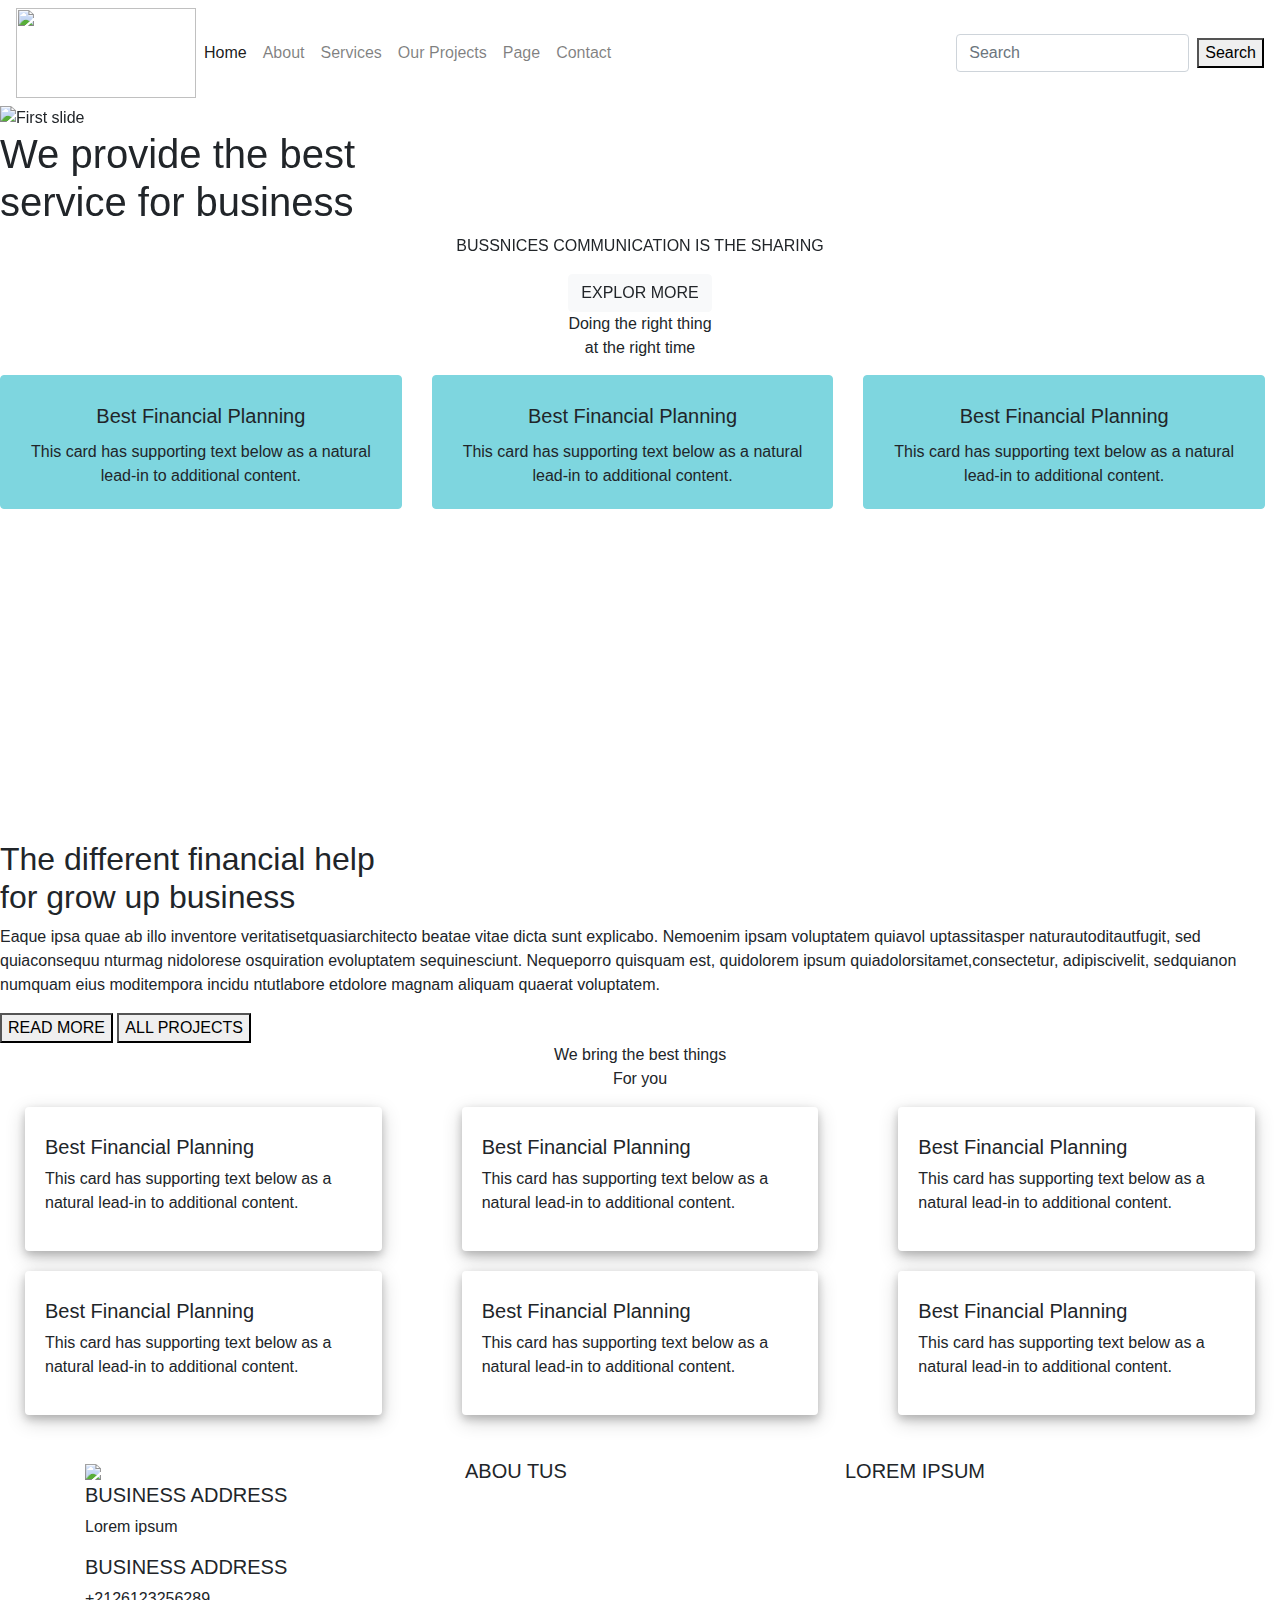
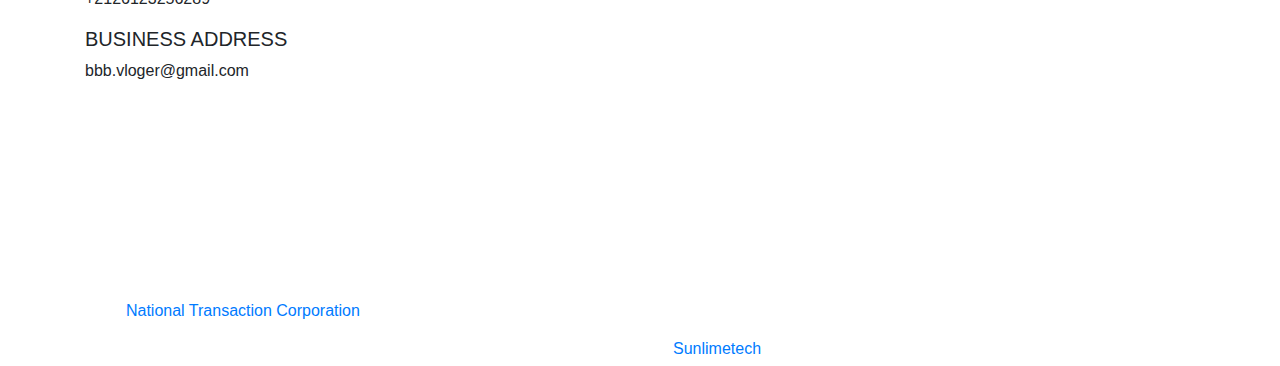
==== index.html @ e68887c5 "add contact form" ====
<!DOCTYPE html>
<html>
<html lang="en">
<head>
	<meta charset="UTF-8">
	<meta name="viewport" content="width=device-width, initial-scale=1">
	<title>FOCUS BOOSTING</title>



	<link rel="stylesheet" type="text/css" href="css/style.css">
	<link rel="stylesheet" type="text/css" href="css/WOW/css/libs/animate.css">


	<link rel="stylesheet" href="https://stackpath.bootstrapcdn.com/bootstrap/4.4.1/css/bootstrap.min.css" integrity="sha384-Vkoo8x4CGsO3+Hhxv8T/Q5PaXtkKtu6ug5TOeNV6gBiFeWPGFN9MuhOf23Q9Ifjh" crossorigin="anonymous">



	<link href="https://fonts.googleapis.com/css?family=Montserrat&display=swap" rel="stylesheet">

	<link href="https://fonts.googleapis.com/css?family=Montserrat+Alternates&display=swap" rel="stylesheet">

<link href="https://fonts.googleapis.com/css?family=Lato:900i&display=swap" rel="stylesheet">
<link href="https://fonts.googleapis.com/css?family=Source+Sans+Pro:200i&display=swap" rel="stylesheet">



	 <script src="https://kit.fontawesome.com/3943032014.js" crossorigin="anonymous"></script>


</head>
<body>


 

		<nav class="navbar navbar-expand-lg navbar-light bg-white">
		  <img src="files/images/logo.png" width="180" height="90" alt="">
		  <button class="navbar-toggler" type="button" data-toggle="collapse" data-target="#navbarSupportedContent" aria-controls="navbarSupportedContent" aria-expanded="false" aria-label="Toggle navigation">
		    <span class="navbar-toggler-icon"></span>
		  </button>

		  <div class="collapse navbar-collapse" id="navbarSupportedContent">
		    <ul class="navbar-nav mr-auto">
		      <li class="nav-item active">
		        <a class="nav-link" href="#">Home <span class="sr-only">(current)</span></a>
		      </li>
		      <li class="nav-item">
		        <a class="nav-link" href="#">About</a>
		      </li>

		      <li class="nav-item">
		        <a class="nav-link" href="#">Services</a>
		      </li>

		      <li class="nav-item">
		        <a class="nav-link" href="#">Our Projects</a>
		      </li>

		       <li class="nav-item">
		        <a class="nav-link" href="#">Page</a>
		      </li>

		       <li class="nav-item">
		        <a class="nav-link" href="contact/contact.html">Contact</a>
		      </li>    

		    </ul>


		    <form class="form-inline my-2 my-lg-0">
		      <input class="form-control mr-sm-2" type="search" placeholder="Search" aria-label="Search">
		      <button class="mybtn my-2 my-sm-0 mybtn" type="submit">Search</button>
		    </form>
		  </div>
		</nav>


<div id="carouselExampleSlidesOnly" class="carousel slide" data-ride="carousel">
  <div class="carousel-inner">
    <div class="carousel-item active slidcc">
      <img class="d-block w-100 slidershowimg" src="files/images/adult-business-computer-contemporary-380769.jpg" alt="First slide">
        <div class="centeredtext">
        	<h1 class="wow bounceInDown">We provide the best <br /> service for business</h1>
        	<center><p class="wow bounceInDown">BUSSNICES COMMUNICATION IS THE SHARING</p></center>
        </div>
        <center><button type="button" class="btn btn-light mybtnlight wow flash">EXPLOR MORE</button></center>



    </div>
  </div>
</div>


<div class="card-nav">
	<center><p class="wow bounceInLeft">Doing the right thing<br>at the right time</p></center>
</div>

<div style="margin-right: 0px;margin-top: -1px;" class="card-deck">
  <div style="background-color: #7ed6df;border: 1px solid #7ed6df" class="card">
    <div class="card-body wow bounceInLeft">
      <center><h5 class=""><i class="fas fa-dice-d20 myawe"></i></h5></center>
      <center><h5 class="card-title">Best Financial Planning</h5></center>
      <center><p class="card-text">This card has supporting text below as a natural lead-in to additional content.</p></center>
    </div>

  </div>
  <div style="background-color: #7ed6df;border: 1px solid #7ed6df" class="card">
    <div class="card-body wow bounceInUp">
       <center><h5 class=""><i class="fas fa-bullseye myawe"></i></h5></center>
      <center><h5 class="card-title">Best Financial Planning</h5></center>
      <center><p class="card-text">This card has supporting text below as a natural lead-in to additional content.</p></center>
    </div>
  </div>

  <div style="background-color: #7ed6df;border: 1px solid #7ed6df" class="card">
    <div class="card-body wow bounceInRight">
       <center><h5 class=""><i class="far fa-paper-plane myawe"></i></h5></center>
      <center><h5 class="card-title">Best Financial Planning</h5></center>
      <center><p class="card-text">This card has supporting text below as a natural lead-in to additional content.</p></center>
    </div>
  </div>
</div>


<div class="videocon">
	
<center>
	<br /><iframe class="wow bounceInUp" width="520" height="300" src="https://www.youtube.com/embed/dPd39_QWZ2A?controls=0" frameborder="0" allow="accelerometer; autoplay; encrypted-media; gyroscope; picture-in-picture"></iframe>
</center>

</div>

<div class="video-nav">
	<h2 class="wow bounceInLeft">The different financial help <br>for grow up business</h2>
	<p class="wow bounceInRight">Eaque ipsa quae ab illo inventore veritatisetquasiarchitecto beatae vitae dicta sunt
	explicabo. Nemoenim ipsam voluptatem quiavol uptassitasper naturautoditautfugit, sed
	quiaconsequu nturmag nidolorese osquiration evoluptatem sequinesciunt. Nequeporro
	quisquam est, quidolorem ipsum quiadolorsitamet,consectetur, adipiscivelit, sedquianon
	numquam eius moditempora incidu ntutlabore etdolore magnam aliquam quaerat
	voluptatem.
	</p>
	<button class="button wow bounceInLeft">READ MORE</button>
  <button class="button2 wow bounceInRight">ALL PROJECTS</button>
</div>


<div class="card-nav-two">
	<center><p class="wow bounceInLeft">We bring the best things<br>For you</p></center>
</div>

<div style="background: #FFF" class="card-deck">
  <div style="background-color: #FFF;border: none; margin-left: 40px; margin-right: 40px; margin-bottom: 20px; box-shadow: 0 4px 8px 0 rgba(0, 0, 0, 0.2), 0 6px 20px 0 rgba(0, 0, 0, 0.19)" class="card wow bounceInUp">
    <div class="card-body">
      <h5 class=""><i class="fas fa-globe myawetwo"></i></h5>
      <h5 class="card-title-two">Best Financial Planning</h5>
      <p class="card-text-two">This card has supporting text below as a natural lead-in to additional content.</p>
    </div>
  </div>

  <div style="background-color: #FFF;border: none; margin-left: 40px; margin-right: 40px; margin-bottom: 20px; box-shadow: 0 4px 8px 0 rgba(0, 0, 0, 0.2), 0 6px 20px 0 rgba(0, 0, 0, 0.19)" class="card wow bounceInUp">
    <div class="card-body">
      <h5 class=""><i class="fas fa-plane-departure myawetwo"></i></i></h5>
     <h5 class="card-title-two">Best Financial Planning</h5>
     <p class="card-text-two">This card has supporting text below as a natural lead-in to additional content.</p>
    </div>
  </div>


  <div style="background-color: #FFF;border: none; margin-left: 40px; margin-right: 40px; margin-bottom: 20px; box-shadow: 0 4px 8px 0 rgba(0, 0, 0, 0.2), 0 6px 20px 0 rgba(0, 0, 0, 0.19)" class="card wow bounceInUp">
    <div class="card-body">
       <h5 class=""><i class="fas fa-chart-line myawetwo"></i></h5>
     <h5 class="card-title-two">Best Financial Planning</h5>
     <p class="card-text-two">This card has supporting text below as a natural lead-in to additional content.</p>
    </div>
  </div>

</div>




<div style="background: #FFF" class="card-deck">
  <div style="background-color: #FFF;border: none; margin-left: 40px; margin-right: 40px; margin-bottom: 20px; box-shadow: 0 4px 8px 0 rgba(0, 0, 0, 0.2), 0 6px 20px 0 rgba(0, 0, 0, 0.19)" class="card wow bounceInUp">
    <div class="card-body">
      <h5 class=""><i class="fas fa-briefcase myawetwo"></i></h5>
      <h5 class="card-title-two">Best Financial Planning</h5>
      <p class="card-text-two">This card has supporting text below as a natural lead-in to additional content.</p>
    </div>
  </div>

  <div style="background-color: #FFF;border: none; margin-left: 40px; margin-right: 40px; margin-bottom: 20px; box-shadow: 0 4px 8px 0 rgba(0, 0, 0, 0.2), 0 6px 20px 0 rgba(0, 0, 0, 0.19)" class="card wow bounceInUp">
    <div class="card-body">
      <h5 class=""><i class="fas fa-chart-pie myawetwo"></i></h5>
     <h5 class="card-title-two">Best Financial Planning</h5>
     <p class="card-text-two">This card has supporting text below as a natural lead-in to additional content.</p>
    </div>
  </div>


  <div style="background-color: #FFF;border: none; margin-left: 40px; margin-right: 40px; margin-bottom: 20px; box-shadow: 0 4px 8px 0 rgba(0, 0, 0, 0.2), 0 6px 20px 0 rgba(0, 0, 0, 0.19)" class="card wow bounceInUp">
    <div class="card-body">
       <h5 class=""><i class="fas fa-file-signature myawetwo"></i></h5>
     <h5 class="card-title-two">Best Financial Planning</h5>
     <p class="card-text-two">This card has supporting text below as a natural lead-in to additional content.</p>
    </div>
  </div>
</div>



<!-- Footer -->
	<section id="footer">
		<br />
		<div class="container">
			<div class="row text-center text-xs-center text-sm-left text-md-left">
				<div class="col-xs-12 col-sm-4 col-md-4 mycolortx wow bounceInLeft">
					<img class="logofooter" src="files/images/logo.png">
					<h5>BUSINESS ADDRESS</h5>
						<p>Lorem ipsum</p>

					<h5>BUSINESS ADDRESS</h5>
						<p>+2126123256289</p>
					<h5>BUSINESS ADDRESS</h5>
						<p>bbb.vloger@gmail.com</p>

				</div>
				<div class="col-xs-12 col-sm-4 col-md-4 wow bounceInDown">
					<h5>ABOU TUS</h5>
					<p></p>
					<p style="text-align: justify; color: #FFF">LOREM IPSUM DOLOR SITAMET,CONSECTETUR ADIPISICING
						ELIT,SED DO EIUSMOD TEMPOR INCIDIDUNT UT LABORE ET
						DOLORE MAGNA ALIQUA.UT ENIM AD MINIM VENIAM,QUIS
						NOSTRUD EXERCITATION ULLAMCO LABORISNISIUTALIQUIP
						EX EA COMMODO CONSEQUAT.DUIS AUTE IRURE DOLOR IN
						REPREHENDERIT IN VOLUPTATE VELIT ESSE CILLUM DOLORE
						EU FUGIAT NULLA PARIATUR.EXCEPTEUR SINT OCCAECAT
						CUPIDATATNON PROIDENT.</p>
				</div>
				<div class="col-xs-12 col-sm-4 col-md-4 wow bounceInRight">
					<h5>LOREM IPSUM</h5>
					<p style="text-align: justify; color: #FFF">LOREM IPSUM DOLOR SITAMET,CONSECTETUR ADIPISICING
						ELIT,SED DO EIUSMOD TEMPOR INCIDIDUNT UT LABORE ET
						DOLORE MAGNA ALIQUA.UT ENIM AD MINIM VENIAM,QUIS
						NOSTRUD EXERCITATION ULLAMCO LABORISNISIUTALIQUIP
						EX EA COMMODO CONSEQUAT.DUIS AUTE IRURE DOLOR IN
						REPREHENDERIT IN VOLUPTATE VELIT ESSE CILLUM DOLORE
						EU FUGIAT NULLA PARIATUR.EXCEPTEUR SINT OCCAECAT
						CUPIDATATNON PROIDENT.</p>
				</div>
			</div>
			<div class="row">
				<div class="col-xs-12 col-sm-12 col-md-12 mt-2 mt-sm-5">
					<ul class="list-unstyled list-inline social text-center">
						<li class="list-inline-item"><a href="javascript:void();"><i class="fa fa-facebook"></i></a></li>
						<li class="list-inline-item"><a href="javascript:void();"><i class="fa fa-twitter"></i></a></li>
						<li class="list-inline-item"><a href="javascript:void();"><i class="fa fa-instagram"></i></a></li>
						<li class="list-inline-item"><a href="javascript:void();"><i class="fa fa-google-plus"></i></a></li>
						<li class="list-inline-item"><a href="javascript:void();" target="_blank"><i class="fa fa-envelope"></i></a></li>
					</ul>
				</div>
				</hr>
			</div>	
			<div class="row">
				<div class="col-xs-12 col-sm-12 col-md-12 mt-2 mt-sm-2 text-center text-white">
					<p><u><a href="https://www.nationaltransaction.com/">National Transaction Corporation</a></u> is a Registered MSP/ISO of Elavon, Inc. Georgia [a wholly owned subsidiary of U.S. Bancorp, Minneapolis, MN]</p>
					<p class="h6">&copy All right Reversed.<a class="text-green ml-2" href="https://www.sunlimetech.com" target="_blank">Sunlimetech</a></p>
				</div>
				</hr>
			</div>	
		</div>
	</section>
	<!-- ./Footer -->

		
		<script src="css/wow/dist//wow.min.js"></script>
              <script>
              new WOW().init();
 </script>

	<script src="https://code.jquery.com/jquery-3.4.1.slim.min.js" integrity="sha384-J6qa4849blE2+poT4WnyKhv5vZF5SrPo0iEjwBvKU7imGFAV0wwj1yYfoRSJoZ+n" crossorigin="anonymous"></script>
	<script src="https://cdn.jsdelivr.net/npm/popper.js@1.16.0/dist/umd/popper.min.js" integrity="sha384-Q6E9RHvbIyZFJoft+2mJbHaEWldlvI9IOYy5n3zV9zzTtmI3UksdQRVvoxMfooAo" crossorigin="anonymous"></script>
	<script src="https://stackpath.bootstrapcdn.com/bootstrap/4.4.1/js/bootstrap.min.js" integrity="sha384-wfSDF2E50Y2D1uUdj0O3uMBJnjuUD4Ih7YwaYd1iqfktj0Uod8GCExl3Og8ifwB6" crossorigin="anonymous"></script>


</body>
</html>
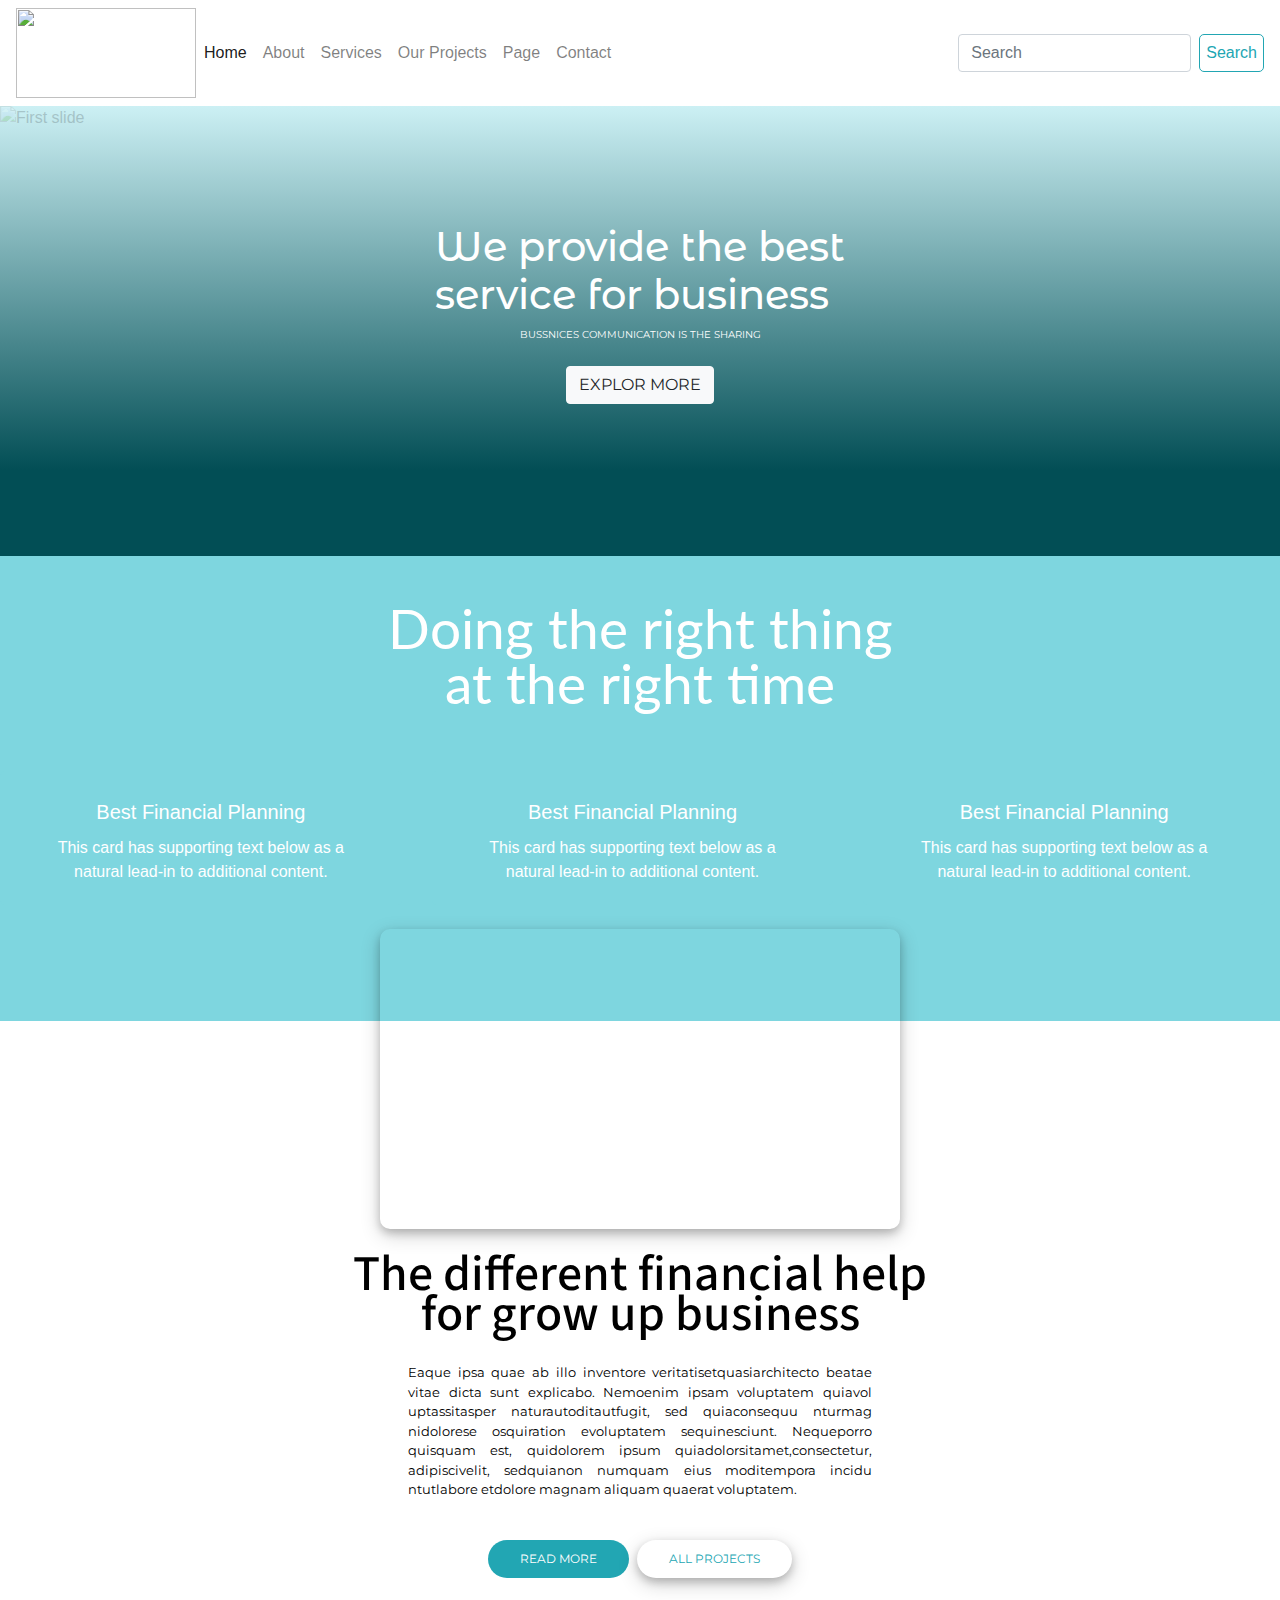
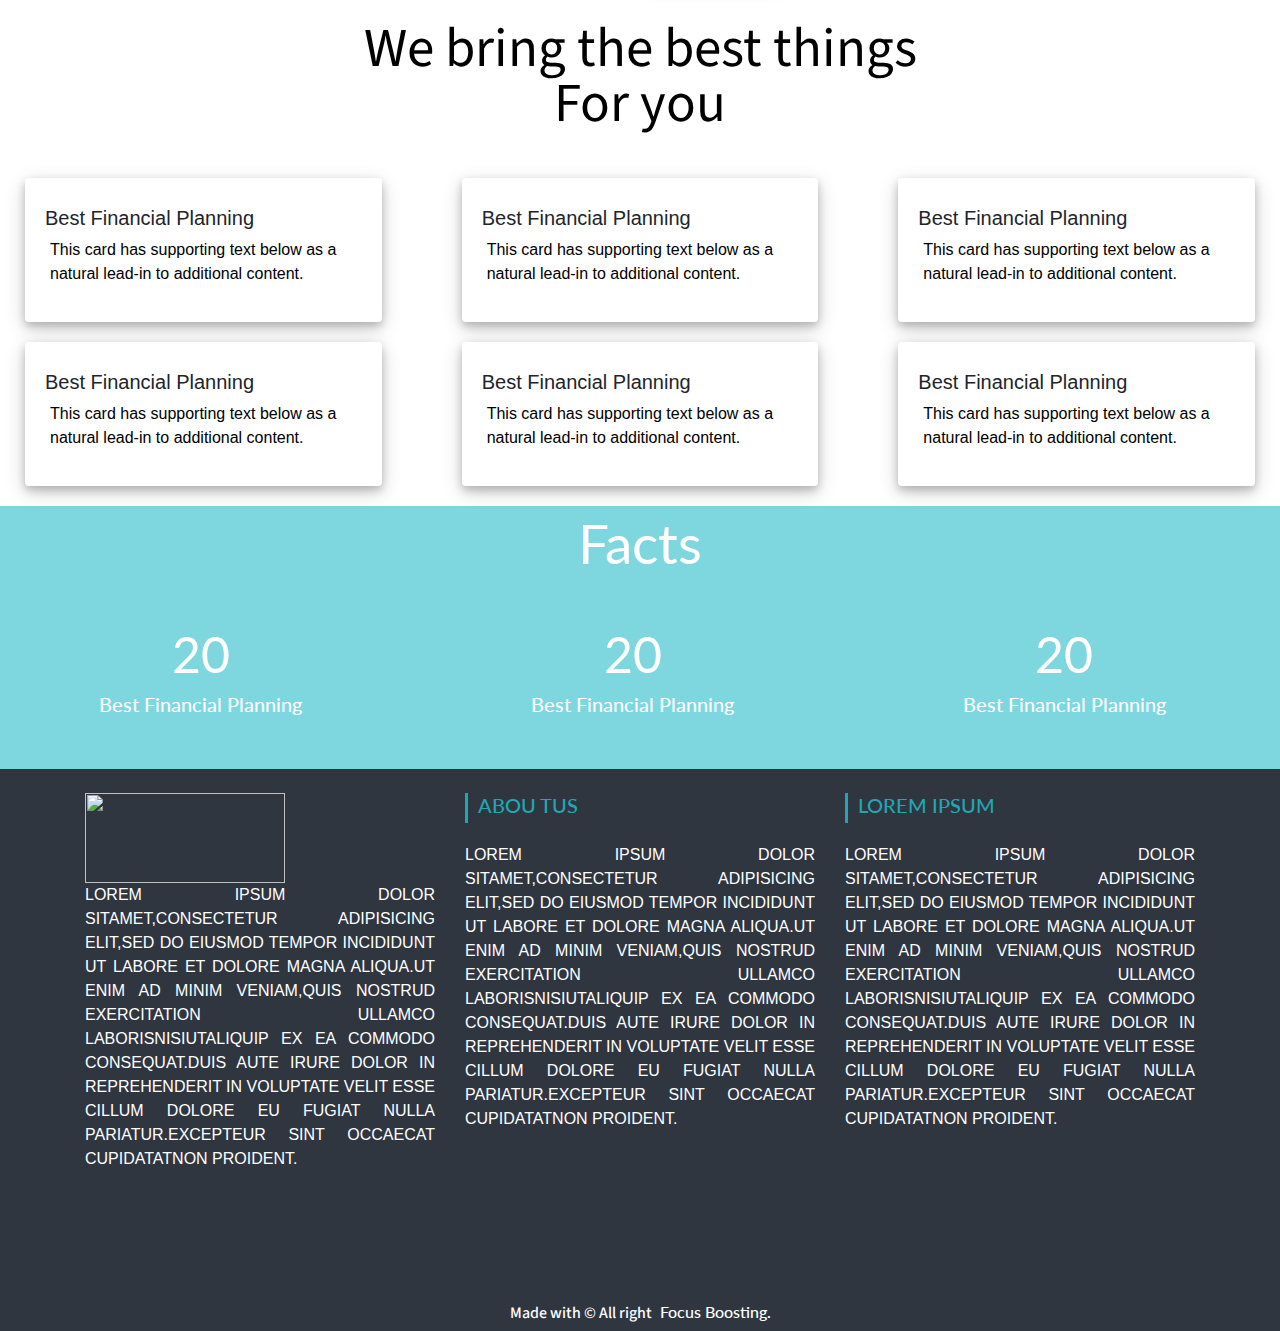
==== commit fc5121ff: "add" ====
--- a/index.html
+++ b/index.html
@@ -1,6 +1,5 @@
 <!DOCTYPE html>
 <html>
-<html lang="en">
 <head>
 	<meta charset="UTF-8">
 	<meta name="viewport" content="width=device-width, initial-scale=1">
@@ -179,8 +178,6 @@
 </div>
 
 
-
-
 <div style="background: #FFF" class="card-deck">
   <div style="background-color: #FFF;border: none; margin-left: 40px; margin-right: 40px; margin-bottom: 20px; box-shadow: 0 4px 8px 0 rgba(0, 0, 0, 0.2), 0 6px 20px 0 rgba(0, 0, 0, 0.19)" class="card wow bounceInUp">
     <div class="card-body">
@@ -205,6 +202,37 @@
      <h5 class="card-title-two">Best Financial Planning</h5>
      <p class="card-text-two">This card has supporting text below as a natural lead-in to additional content.</p>
     </div>
+  </div>
+</div>
+
+
+
+
+<div class="card-fact">
+	<center><p class="wow bounceInLeft">Facts</p></center>
+</div>
+
+<div style="margin-right: 0px;margin-top: -1px;" class="card-deck">
+  <div style="background-color: #7ed6df;border: 1px solid #7ed6df" class="card">
+    <div class="card-body wow bounceInLeft">
+      <center><div id="shiva"><span class="count">200</span></center>
+      <center><h5 class="card-title-fact">Best Financial Planning</h5></center>
+    </div>
+
+  </div>
+  <div style="background-color: #7ed6df;border: 1px solid #7ed6df" class="card">
+    <div class="card-body wow bounceInUp">
+      <center><div id="shiva"><span class="count">200</span></center>
+      <center><h5 class="card-title-fact">Best Financial Planning</h5></center>
+    </div>
+  </div>
+
+  <div style="background-color: #7ed6df;border: 1px solid #7ed6df" class="card">
+    <div class="card-body wow bounceInRight">
+    <center><div id="shiva"><span class="count">200</span></center>
+      <center><h5 class="card-title-fact">Best Financial Planning</h5></center>
+    </div>
+    <br >
   </div>
 </div>
 
@@ -217,15 +245,16 @@
 			<div class="row text-center text-xs-center text-sm-left text-md-left">
 				<div class="col-xs-12 col-sm-4 col-md-4 mycolortx wow bounceInLeft">
 					<img class="logofooter" src="files/images/logo.png">
-					<h5>BUSINESS ADDRESS</h5>
-						<p>Lorem ipsum</p>
-
-					<h5>BUSINESS ADDRESS</h5>
-						<p>+2126123256289</p>
-					<h5>BUSINESS ADDRESS</h5>
-						<p>bbb.vloger@gmail.com</p>
-
-				</div>
+					<p style="text-align: justify; color: #FFF">LOREM IPSUM DOLOR SITAMET,CONSECTETUR ADIPISICING
+						ELIT,SED DO EIUSMOD TEMPOR INCIDIDUNT UT LABORE ET
+						DOLORE MAGNA ALIQUA.UT ENIM AD MINIM VENIAM,QUIS
+						NOSTRUD EXERCITATION ULLAMCO LABORISNISIUTALIQUIP
+						EX EA COMMODO CONSEQUAT.DUIS AUTE IRURE DOLOR IN
+						REPREHENDERIT IN VOLUPTATE VELIT ESSE CILLUM DOLORE
+						EU FUGIAT NULLA PARIATUR.EXCEPTEUR SINT OCCAECAT
+						CUPIDATATNON PROIDENT.</p>
+				</div>
+
 				<div class="col-xs-12 col-sm-4 col-md-4 wow bounceInDown">
 					<h5>ABOU TUS</h5>
 					<p></p>
@@ -264,8 +293,7 @@
 			</div>	
 			<div class="row">
 				<div class="col-xs-12 col-sm-12 col-md-12 mt-2 mt-sm-2 text-center text-white">
-					<p><u><a href="https://www.nationaltransaction.com/">National Transaction Corporation</a></u> is a Registered MSP/ISO of Elavon, Inc. Georgia [a wholly owned subsidiary of U.S. Bancorp, Minneapolis, MN]</p>
-					<p class="h6">&copy All right Reversed.<a class="text-green ml-2" href="https://www.sunlimetech.com" target="_blank">Sunlimetech</a></p>
+					<p class="h6 footertextcop">Made  <i style="color: red" class="fas fa-heart"></i>  with &copy All right<a class="text-green ml-2 linkfooter" href="#" target="_blank">Focus Boosting.</a></p>
 				</div>
 				</hr>
 			</div>	
@@ -275,14 +303,29 @@
 
 		
 		<script src="css/wow/dist//wow.min.js"></script>
-              <script>
+            <script>
               new WOW().init();
- </script>
+ 			</script>
 
 	<script src="https://code.jquery.com/jquery-3.4.1.slim.min.js" integrity="sha384-J6qa4849blE2+poT4WnyKhv5vZF5SrPo0iEjwBvKU7imGFAV0wwj1yYfoRSJoZ+n" crossorigin="anonymous"></script>
 	<script src="https://cdn.jsdelivr.net/npm/popper.js@1.16.0/dist/umd/popper.min.js" integrity="sha384-Q6E9RHvbIyZFJoft+2mJbHaEWldlvI9IOYy5n3zV9zzTtmI3UksdQRVvoxMfooAo" crossorigin="anonymous"></script>
 	<script src="https://stackpath.bootstrapcdn.com/bootstrap/4.4.1/js/bootstrap.min.js" integrity="sha384-wfSDF2E50Y2D1uUdj0O3uMBJnjuUD4Ih7YwaYd1iqfktj0Uod8GCExl3Og8ifwB6" crossorigin="anonymous"></script>
 
+<script src="js/jquery-3.4.1.min.js"></script>
+<script >
+	$('.count').each(function () {
+    $(this).prop('Counter',0).animate({
+        Counter: $(this).text()
+    }, {
+        duration: 4000,
+        easing: 'swing',
+        step: function (now) {
+            $(this).text(Math.ceil(now));
+        }
+    });
+});
+</script>
+
 
 </body>
 </html>--- a/css/style.css
+++ b/css/style.css
@@ -0,0 +1,109 @@
+*{padding: 0; margin: 0;}
+.mybtn{padding: 6px ; background: white; border: 0.5px solid #22a6b3; border-radius: 5px;color:#22a6b3 }
+.mybtn:hover{background: #22a6b3; color: #FFF}
+.slidershowimg{height: 450px;  object-fit: cover;   opacity: 0.2;}
+.slidcc{background: linear-gradient(0deg, rgba(2,78,85,1) 19%, rgba(204,240,244,1) 100%);}
+.centeredtext{position: absolute;top: 50%;left: 50%;transform: translate(-50%, -80%); color: #FFF; font-family: 'Montserrat Alternates', sans-serif;}.centeredtext p{font-size: 10px;font-family: 'Montserrat', sans-serif;}
+.mybtnlight{position: absolute;transform: translate(-50%, -500%); font-family: 'Montserrat', sans-serif;}
+
+.card-text{margin-left: 20px ; margin-right: 20px ; color: #FFF}
+.card-deck{background: #7ed6df;}
+.card-nav{background: #7ed6df ; padding: 45px}.card-nav p{color: #FFF; font-size: 55px ;font-family: 'Lato', sans-serif;  line-height: 55px;}
+.myawe{font-size: 40px; color: #FFF}
+.myawe:hover{transform: rotate(360deg);transition: .5s all ease;}
+.card-title{color: #FFF}
+
+.videocon{width: 100%; height: 340px ;background: linear-gradient(0deg, rgba(255,255,255,1) 66%, rgba(126,214,223,1) 66%);}
+.videocon iframe{  box-shadow: 0 4px 8px 0 rgba(0, 0, 0, 0.2), 0 6px 20px 0 rgba(0, 0, 0, 0.19); border-radius: 10px}
+.video-nav{background: #FFF ; padding: 10px ; color: #000; text-align: center;}
+.video-nav h2{font-size: 50px ;font-family: 'Source Sans Pro', sans-serif;  line-height: 40px;}
+.video-nav p{margin-left: 30% ; margin-right: 30%; text-align: justify; font-size: 13px; font-family: 'Montserrat', sans-serif; padding: 20px ;}
+
+.button { background-color: #22a6b3;;  border: none; color: #FFF; padding: 10px 32px; text-align: center; text-decoration: none; display: inline-block; font-size: 12px; margin: 4px 2px; cursor: pointer; border-radius: 20px;font-family: 'Montserrat', sans-serif;display: inline-block;}
+.button2{box-shadow: 0 4px 8px 0 rgba(0, 0, 0, 0.2), 0 6px 20px 0 rgba(0, 0, 0, 0.19); background-color: #FFF;; border: none; color: #22a6b3; padding: 10px 32px; text-align: center; text-decoration: none; display: inline-block; font-size: 12px; margin: 4px 2px; cursor: pointer; border-radius: 20px; font-family: 'Montserrat', sans-serif; display: inline-block;}
+.button2:hover{ background-color: #22a6b3;;color: #FFF;}
+
+
+
+.card-nav-two{background: #FFF ; padding: 30px}.card-nav-two p{color: #000; font-size: 55px ;font-family: 'Source Sans Pro', sans-serif;  line-height: 55px;}
+.myawetwo{font-size: 40px; color: #22a6b3}
+.myawetwo:hover{transform: rotate(360deg); transition: .5s all ease; }
+.card-text-two{margin-left: 5px ; margin-right: 20px ; color: #FFF}
+.card-deck-two{background: #7ed6df;}
+.card-text-two{ color: #000}
+.card-deck-two{background: #7ed6df;}
+..card-title-two{color: #000}
+
+
+* Footer */
+@import url('https://maxcdn.bootstrapcdn.com/font-awesome/4.7.0/css/font-awesome.min.css');
+section {padding: 60px 0;}
+
+section .section-title {text-align: center;color: #007b5e;margin-bottom: 50px;text-transform: uppercase;}
+#footer {background: #2f3640 !important;}
+#footer h5{padding-left: 10px;border-left: 3px solid #22a6b3;padding-bottom: 6px;margin-bottom: 20px;color:#22a6b3;font-family: 'Lato', sans-serif;}
+#footer a { color: #ffffff; text-decoration: none !important; background-color: transparent; -webkit-text-decoration-skip: objects;}
+#footer ul.social li{ padding: 3px 0;}
+#footer ul.social li a i {
+    margin-right: 5px;
+	font-size:25px;
+	-webkit-transition: .5s all ease;
+	-moz-transition: .5s all ease;
+	transition: .5s all ease;
+}
+#footer ul.social li:hover a i {
+	font-size:30px;
+	margin-top:-10px;
+}
+#footer ul.social li a,
+#footer ul.quick-links li a{
+	color:#ffffff;
+}
+#footer ul.social li a:hover{
+	color: #22a6b3 ;
+
+}
+#footer ul.quick-links li{
+	padding: 3px 0;
+	-webkit-transition: .5s all ease;
+	-moz-transition: .5s all ease;
+	transition: .5s all ease;
+}
+#footer ul.quick-links li:hover{
+	padding: 3px 0;
+	margin-left:5px;
+	font-weight:700;
+}
+#footer ul.quick-links li a i{
+	margin-right: 5px;
+}
+#footer ul.quick-links li:hover a i {
+    font-weight: 700;
+
+}
+
+@media (max-width:767px){
+	#footer h5 {
+    padding-left: 0;
+    border-left: transparent;
+    padding-bottom: 0px;
+    margin-bottom: 10px;
+}
+}
+
+
+.logofooter{height: 90px; width: 200px ;}
+
+.mycolortx{color: #FFF}
+.footertextcop{font-family: 'Source Sans Pro', sans-serif;}
+.linkfooter{font-family: 'Lato', sans-serif;}
+
+.card-fact{background: #7ed6df ;padding: 10px}.card-fact p{color: #FFF; font-size: 55px ;font-family: 'Lato', sans-serif;  line-height: 55px;}
+
+
+.count{font-size: 50px; font-family: 'Lato', sans-serif; color: #FFF}
+.card-title-fact{color:#FFF; font-family: 'Lato', sans-serif;}
+
+
+
+
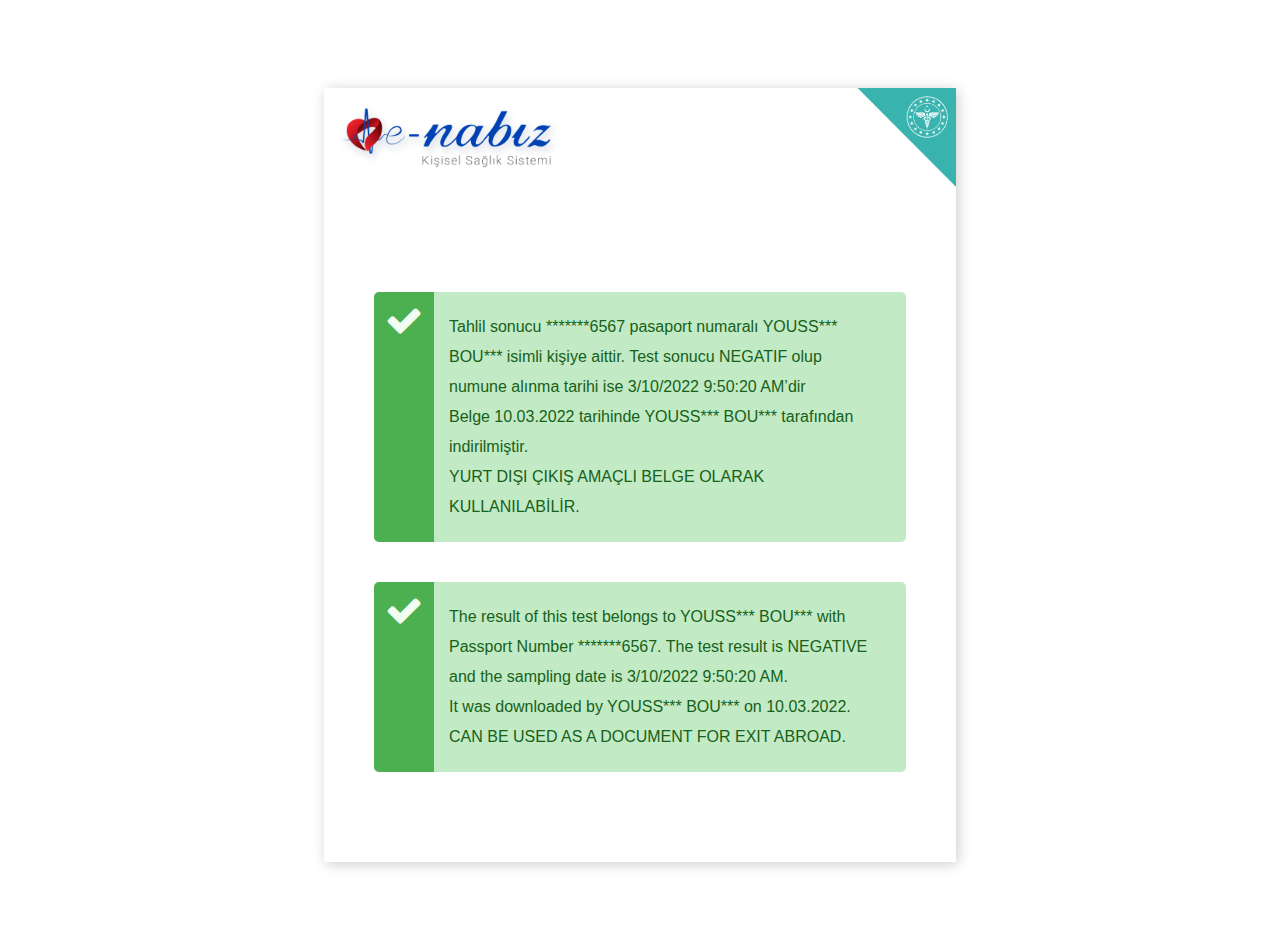
==== commit 9da9ca0f: "add" ====
--- a/index.html
+++ b/index.html
@@ -1,331 +1,87 @@
 <!DOCTYPE html>
-<html>
+<html lang="tr">
+
 <head>
-	<meta charset="UTF-8">
-	<meta name="viewport" content="width=device-width, initial-scale=1">
-	<title>FOCUS BOOSTING</title>
+    <meta charset="utf-8" />
+    <title>Elektronik Tahlil Sonucu Doğrulama</title>
+    <meta http-equiv="X-UA-Compatible" content="IE=edge">
+    <meta content="width=device-width, initial-scale=1" name="viewport" />
+    <meta content="" name="description" />
+    <meta content="" name="author" />
+    <link href="css/eNabizMain.css" rel="stylesheet" />
+    <link rel="stylesheet" href="css/font-awesome.min.css">
+    <style>
+        .BoxContent {
+            width: 50%;
+            margin: 7% auto;
+            position: relative;
+            background-color: #fff;
+            -webkit-box-shadow: 2px 2px 13px 0px rgba(0,0,0,.20);
+            -moz-box-shadow: 2px 2px 13px 0px rgba(0,0,0,.20);
+            box-shadow: 2px 2px 13px 0px rgba(0,0,0,.20);
+        }
 
+        .EnabizLogo {
+            padding: 15px;
+            height: 70px;
+            position: relative;
+            left: 0;
+            margin-bottom: 50px
+        }
 
+        @media (max-width: 991px) {
+            .BoxContent {
+                width: 100%;
+                margin: 0% auto;
+                -webkit-box-shadow: none;
+                -moz-box-shadow: none;
+                box-shadow: none;
+            }
 
-	<link rel="stylesheet" type="text/css" href="css/style.css">
-	<link rel="stylesheet" type="text/css" href="css/WOW/css/libs/animate.css">
+            body {
+                margin: 0;
+                padding: 0;
+            }
 
+            .EnabizLogo {
+                margin-bottom: 0px
+            }
+        }
+    </style>
+</head>
 
-	<link rel="stylesheet" href="https://stackpath.bootstrapcdn.com/bootstrap/4.4.1/css/bootstrap.min.css" integrity="sha384-Vkoo8x4CGsO3+Hhxv8T/Q5PaXtkKtu6ug5TOeNV6gBiFeWPGFN9MuhOf23Q9Ifjh" crossorigin="anonymous">
+<body>
+    <div class="BoxContent">
+        <img src="images/enabiz-logo-giris.png" class="EnabizLogo" />
+        <img src="images/sb-logo-giris.png" style="position: absolute;right:0;height: 100px;" />
+        <div class="clearfix"></div>
+        <div style="padding:50px;">
 
-
-
-	<link href="https://fonts.googleapis.com/css?family=Montserrat&display=swap" rel="stylesheet">
-
-	<link href="https://fonts.googleapis.com/css?family=Montserrat+Alternates&display=swap" rel="stylesheet">
-
-<link href="https://fonts.googleapis.com/css?family=Lato:900i&display=swap" rel="stylesheet">
-<link href="https://fonts.googleapis.com/css?family=Source+Sans+Pro:200i&display=swap" rel="stylesheet">
-
-
-
-	 <script src="https://kit.fontawesome.com/3943032014.js" crossorigin="anonymous"></script>
-
-
-</head>
-<body>
-
-
- 
-
-		<nav class="navbar navbar-expand-lg navbar-light bg-white">
-		  <img src="files/images/logo.png" width="180" height="90" alt="">
-		  <button class="navbar-toggler" type="button" data-toggle="collapse" data-target="#navbarSupportedContent" aria-controls="navbarSupportedContent" aria-expanded="false" aria-label="Toggle navigation">
-		    <span class="navbar-toggler-icon"></span>
-		  </button>
-
-		  <div class="collapse navbar-collapse" id="navbarSupportedContent">
-		    <ul class="navbar-nav mr-auto">
-		      <li class="nav-item active">
-		        <a class="nav-link" href="#">Home <span class="sr-only">(current)</span></a>
-		      </li>
-		      <li class="nav-item">
-		        <a class="nav-link" href="#">About</a>
-		      </li>
-
-		      <li class="nav-item">
-		        <a class="nav-link" href="#">Services</a>
-		      </li>
-
-		      <li class="nav-item">
-		        <a class="nav-link" href="#">Our Projects</a>
-		      </li>
-
-		       <li class="nav-item">
-		        <a class="nav-link" href="#">Page</a>
-		      </li>
-
-		       <li class="nav-item">
-		        <a class="nav-link" href="contact/contact.html">Contact</a>
-		      </li>    
-
-		    </ul>
-
-
-		    <form class="form-inline my-2 my-lg-0">
-		      <input class="form-control mr-sm-2" type="search" placeholder="Search" aria-label="Search">
-		      <button class="mybtn my-2 my-sm-0 mybtn" type="submit">Search</button>
-		    </form>
-		  </div>
-		</nav>
-
-
-<div id="carouselExampleSlidesOnly" class="carousel slide" data-ride="carousel">
-  <div class="carousel-inner">
-    <div class="carousel-item active slidcc">
-      <img class="d-block w-100 slidershowimg" src="files/images/adult-business-computer-contemporary-380769.jpg" alt="First slide">
-        <div class="centeredtext">
-        	<h1 class="wow bounceInDown">We provide the best <br /> service for business</h1>
-        	<center><p class="wow bounceInDown">BUSSNICES COMMUNICATION IS THE SHARING</p></center>
+                <p class="note note-success" style="line-height:30px;margin-bottom: 40px;">
+                    Tahlil sonucu *******6567 pasaport numaral&#x131;    YOUSS***    BOU*** isimli kişiye aittir.
+                    Test sonucu NEGATIF olup numune al&#x131;nma tarihi ise 3/10/2022 9:50:20 AM&#x2019;dir
+                    <br />
+                    Belge 10.03.2022 tarihinde  YOUSS***    BOU*** tarafından indirilmiştir.
+                    <br />
+                    YURT DI&#x15E;I &#xC7;IKI&#x15E; AMA&#xC7;LI BELGE OLARAK KULLANILAB&#x130;L&#x130;R.
+                </p>
+                <div class="clearfix"></div>
+                <p class="note note-success" style="line-height:30px;margin-bottom: 40px;">
+                    The result of this test belongs to  YOUSS***     BOU***  with Passport Number *******6567.
+                    The test result is NEGATIVE and the sampling date is 3/10/2022 9:50:20 AM.
+                    <br />
+                    It was downloaded by  YOUSS***     BOU*** on 10.03.2022.
+                    <br />
+                    CAN BE USED AS A DOCUMENT FOR EXIT ABROAD.
+                </p>
+                <div class="clearfix"></div>
+            <div class="clearfix"></div>
         </div>
-        <center><button type="button" class="btn btn-light mybtnlight wow flash">EXPLOR MORE</button></center>
-
-
-
     </div>
-  </div>
-</div>
-
-
-<div class="card-nav">
-	<center><p class="wow bounceInLeft">Doing the right thing<br>at the right time</p></center>
-</div>
-
-<div style="margin-right: 0px;margin-top: -1px;" class="card-deck">
-  <div style="background-color: #7ed6df;border: 1px solid #7ed6df" class="card">
-    <div class="card-body wow bounceInLeft">
-      <center><h5 class=""><i class="fas fa-dice-d20 myawe"></i></h5></center>
-      <center><h5 class="card-title">Best Financial Planning</h5></center>
-      <center><p class="card-text">This card has supporting text below as a natural lead-in to additional content.</p></center>
-    </div>
-
-  </div>
-  <div style="background-color: #7ed6df;border: 1px solid #7ed6df" class="card">
-    <div class="card-body wow bounceInUp">
-       <center><h5 class=""><i class="fas fa-bullseye myawe"></i></h5></center>
-      <center><h5 class="card-title">Best Financial Planning</h5></center>
-      <center><p class="card-text">This card has supporting text below as a natural lead-in to additional content.</p></center>
-    </div>
-  </div>
-
-  <div style="background-color: #7ed6df;border: 1px solid #7ed6df" class="card">
-    <div class="card-body wow bounceInRight">
-       <center><h5 class=""><i class="far fa-paper-plane myawe"></i></h5></center>
-      <center><h5 class="card-title">Best Financial Planning</h5></center>
-      <center><p class="card-text">This card has supporting text below as a natural lead-in to additional content.</p></center>
-    </div>
-  </div>
-</div>
-
-
-<div class="videocon">
-	
-<center>
-	<br /><iframe class="wow bounceInUp" width="520" height="300" src="https://www.youtube.com/embed/dPd39_QWZ2A?controls=0" frameborder="0" allow="accelerometer; autoplay; encrypted-media; gyroscope; picture-in-picture"></iframe>
-</center>
-
-</div>
-
-<div class="video-nav">
-	<h2 class="wow bounceInLeft">The different financial help <br>for grow up business</h2>
-	<p class="wow bounceInRight">Eaque ipsa quae ab illo inventore veritatisetquasiarchitecto beatae vitae dicta sunt
-	explicabo. Nemoenim ipsam voluptatem quiavol uptassitasper naturautoditautfugit, sed
-	quiaconsequu nturmag nidolorese osquiration evoluptatem sequinesciunt. Nequeporro
-	quisquam est, quidolorem ipsum quiadolorsitamet,consectetur, adipiscivelit, sedquianon
-	numquam eius moditempora incidu ntutlabore etdolore magnam aliquam quaerat
-	voluptatem.
-	</p>
-	<button class="button wow bounceInLeft">READ MORE</button>
-  <button class="button2 wow bounceInRight">ALL PROJECTS</button>
-</div>
-
-
-<div class="card-nav-two">
-	<center><p class="wow bounceInLeft">We bring the best things<br>For you</p></center>
-</div>
-
-<div style="background: #FFF" class="card-deck">
-  <div style="background-color: #FFF;border: none; margin-left: 40px; margin-right: 40px; margin-bottom: 20px; box-shadow: 0 4px 8px 0 rgba(0, 0, 0, 0.2), 0 6px 20px 0 rgba(0, 0, 0, 0.19)" class="card wow bounceInUp">
-    <div class="card-body">
-      <h5 class=""><i class="fas fa-globe myawetwo"></i></h5>
-      <h5 class="card-title-two">Best Financial Planning</h5>
-      <p class="card-text-two">This card has supporting text below as a natural lead-in to additional content.</p>
-    </div>
-  </div>
-
-  <div style="background-color: #FFF;border: none; margin-left: 40px; margin-right: 40px; margin-bottom: 20px; box-shadow: 0 4px 8px 0 rgba(0, 0, 0, 0.2), 0 6px 20px 0 rgba(0, 0, 0, 0.19)" class="card wow bounceInUp">
-    <div class="card-body">
-      <h5 class=""><i class="fas fa-plane-departure myawetwo"></i></i></h5>
-     <h5 class="card-title-two">Best Financial Planning</h5>
-     <p class="card-text-two">This card has supporting text below as a natural lead-in to additional content.</p>
-    </div>
-  </div>
-
-
-  <div style="background-color: #FFF;border: none; margin-left: 40px; margin-right: 40px; margin-bottom: 20px; box-shadow: 0 4px 8px 0 rgba(0, 0, 0, 0.2), 0 6px 20px 0 rgba(0, 0, 0, 0.19)" class="card wow bounceInUp">
-    <div class="card-body">
-       <h5 class=""><i class="fas fa-chart-line myawetwo"></i></h5>
-     <h5 class="card-title-two">Best Financial Planning</h5>
-     <p class="card-text-two">This card has supporting text below as a natural lead-in to additional content.</p>
-    </div>
-  </div>
-
-</div>
-
-
-<div style="background: #FFF" class="card-deck">
-  <div style="background-color: #FFF;border: none; margin-left: 40px; margin-right: 40px; margin-bottom: 20px; box-shadow: 0 4px 8px 0 rgba(0, 0, 0, 0.2), 0 6px 20px 0 rgba(0, 0, 0, 0.19)" class="card wow bounceInUp">
-    <div class="card-body">
-      <h5 class=""><i class="fas fa-briefcase myawetwo"></i></h5>
-      <h5 class="card-title-two">Best Financial Planning</h5>
-      <p class="card-text-two">This card has supporting text below as a natural lead-in to additional content.</p>
-    </div>
-  </div>
-
-  <div style="background-color: #FFF;border: none; margin-left: 40px; margin-right: 40px; margin-bottom: 20px; box-shadow: 0 4px 8px 0 rgba(0, 0, 0, 0.2), 0 6px 20px 0 rgba(0, 0, 0, 0.19)" class="card wow bounceInUp">
-    <div class="card-body">
-      <h5 class=""><i class="fas fa-chart-pie myawetwo"></i></h5>
-     <h5 class="card-title-two">Best Financial Planning</h5>
-     <p class="card-text-two">This card has supporting text below as a natural lead-in to additional content.</p>
-    </div>
-  </div>
-
-
-  <div style="background-color: #FFF;border: none; margin-left: 40px; margin-right: 40px; margin-bottom: 20px; box-shadow: 0 4px 8px 0 rgba(0, 0, 0, 0.2), 0 6px 20px 0 rgba(0, 0, 0, 0.19)" class="card wow bounceInUp">
-    <div class="card-body">
-       <h5 class=""><i class="fas fa-file-signature myawetwo"></i></h5>
-     <h5 class="card-title-two">Best Financial Planning</h5>
-     <p class="card-text-two">This card has supporting text below as a natural lead-in to additional content.</p>
-    </div>
-  </div>
-</div>
-
-
-
-
-<div class="card-fact">
-	<center><p class="wow bounceInLeft">Facts</p></center>
-</div>
-
-<div style="margin-right: 0px;margin-top: -1px;" class="card-deck">
-  <div style="background-color: #7ed6df;border: 1px solid #7ed6df" class="card">
-    <div class="card-body wow bounceInLeft">
-      <center><div id="shiva"><span class="count">200</span></center>
-      <center><h5 class="card-title-fact">Best Financial Planning</h5></center>
-    </div>
-
-  </div>
-  <div style="background-color: #7ed6df;border: 1px solid #7ed6df" class="card">
-    <div class="card-body wow bounceInUp">
-      <center><div id="shiva"><span class="count">200</span></center>
-      <center><h5 class="card-title-fact">Best Financial Planning</h5></center>
-    </div>
-  </div>
-
-  <div style="background-color: #7ed6df;border: 1px solid #7ed6df" class="card">
-    <div class="card-body wow bounceInRight">
-    <center><div id="shiva"><span class="count">200</span></center>
-      <center><h5 class="card-title-fact">Best Financial Planning</h5></center>
-    </div>
-    <br >
-  </div>
-</div>
-
-
-
-<!-- Footer -->
-	<section id="footer">
-		<br />
-		<div class="container">
-			<div class="row text-center text-xs-center text-sm-left text-md-left">
-				<div class="col-xs-12 col-sm-4 col-md-4 mycolortx wow bounceInLeft">
-					<img class="logofooter" src="files/images/logo.png">
-					<p style="text-align: justify; color: #FFF">LOREM IPSUM DOLOR SITAMET,CONSECTETUR ADIPISICING
-						ELIT,SED DO EIUSMOD TEMPOR INCIDIDUNT UT LABORE ET
-						DOLORE MAGNA ALIQUA.UT ENIM AD MINIM VENIAM,QUIS
-						NOSTRUD EXERCITATION ULLAMCO LABORISNISIUTALIQUIP
-						EX EA COMMODO CONSEQUAT.DUIS AUTE IRURE DOLOR IN
-						REPREHENDERIT IN VOLUPTATE VELIT ESSE CILLUM DOLORE
-						EU FUGIAT NULLA PARIATUR.EXCEPTEUR SINT OCCAECAT
-						CUPIDATATNON PROIDENT.</p>
-				</div>
-
-				<div class="col-xs-12 col-sm-4 col-md-4 wow bounceInDown">
-					<h5>ABOU TUS</h5>
-					<p></p>
-					<p style="text-align: justify; color: #FFF">LOREM IPSUM DOLOR SITAMET,CONSECTETUR ADIPISICING
-						ELIT,SED DO EIUSMOD TEMPOR INCIDIDUNT UT LABORE ET
-						DOLORE MAGNA ALIQUA.UT ENIM AD MINIM VENIAM,QUIS
-						NOSTRUD EXERCITATION ULLAMCO LABORISNISIUTALIQUIP
-						EX EA COMMODO CONSEQUAT.DUIS AUTE IRURE DOLOR IN
-						REPREHENDERIT IN VOLUPTATE VELIT ESSE CILLUM DOLORE
-						EU FUGIAT NULLA PARIATUR.EXCEPTEUR SINT OCCAECAT
-						CUPIDATATNON PROIDENT.</p>
-				</div>
-				<div class="col-xs-12 col-sm-4 col-md-4 wow bounceInRight">
-					<h5>LOREM IPSUM</h5>
-					<p style="text-align: justify; color: #FFF">LOREM IPSUM DOLOR SITAMET,CONSECTETUR ADIPISICING
-						ELIT,SED DO EIUSMOD TEMPOR INCIDIDUNT UT LABORE ET
-						DOLORE MAGNA ALIQUA.UT ENIM AD MINIM VENIAM,QUIS
-						NOSTRUD EXERCITATION ULLAMCO LABORISNISIUTALIQUIP
-						EX EA COMMODO CONSEQUAT.DUIS AUTE IRURE DOLOR IN
-						REPREHENDERIT IN VOLUPTATE VELIT ESSE CILLUM DOLORE
-						EU FUGIAT NULLA PARIATUR.EXCEPTEUR SINT OCCAECAT
-						CUPIDATATNON PROIDENT.</p>
-				</div>
-			</div>
-			<div class="row">
-				<div class="col-xs-12 col-sm-12 col-md-12 mt-2 mt-sm-5">
-					<ul class="list-unstyled list-inline social text-center">
-						<li class="list-inline-item"><a href="javascript:void();"><i class="fa fa-facebook"></i></a></li>
-						<li class="list-inline-item"><a href="javascript:void();"><i class="fa fa-twitter"></i></a></li>
-						<li class="list-inline-item"><a href="javascript:void();"><i class="fa fa-instagram"></i></a></li>
-						<li class="list-inline-item"><a href="javascript:void();"><i class="fa fa-google-plus"></i></a></li>
-						<li class="list-inline-item"><a href="javascript:void();" target="_blank"><i class="fa fa-envelope"></i></a></li>
-					</ul>
-				</div>
-				</hr>
-			</div>	
-			<div class="row">
-				<div class="col-xs-12 col-sm-12 col-md-12 mt-2 mt-sm-2 text-center text-white">
-					<p class="h6 footertextcop">Made  <i style="color: red" class="fas fa-heart"></i>  with &copy All right<a class="text-green ml-2 linkfooter" href="#" target="_blank">Focus Boosting.</a></p>
-				</div>
-				</hr>
-			</div>	
-		</div>
-	</section>
-	<!-- ./Footer -->
-
-		
-		<script src="css/wow/dist//wow.min.js"></script>
-            <script>
-              new WOW().init();
- 			</script>
-
-	<script src="https://code.jquery.com/jquery-3.4.1.slim.min.js" integrity="sha384-J6qa4849blE2+poT4WnyKhv5vZF5SrPo0iEjwBvKU7imGFAV0wwj1yYfoRSJoZ+n" crossorigin="anonymous"></script>
-	<script src="https://cdn.jsdelivr.net/npm/popper.js@1.16.0/dist/umd/popper.min.js" integrity="sha384-Q6E9RHvbIyZFJoft+2mJbHaEWldlvI9IOYy5n3zV9zzTtmI3UksdQRVvoxMfooAo" crossorigin="anonymous"></script>
-	<script src="https://stackpath.bootstrapcdn.com/bootstrap/4.4.1/js/bootstrap.min.js" integrity="sha384-wfSDF2E50Y2D1uUdj0O3uMBJnjuUD4Ih7YwaYd1iqfktj0Uod8GCExl3Og8ifwB6" crossorigin="anonymous"></script>
-
-<script src="js/jquery-3.4.1.min.js"></script>
-<script >
-	$('.count').each(function () {
-    $(this).prop('Counter',0).animate({
-        Counter: $(this).text()
-    }, {
-        duration: 4000,
-        easing: 'swing',
-        step: function (now) {
-            $(this).text(Math.ceil(now));
-        }
-    });
-});
-</script>
-
-
 </body>
-</html>+</html><script id="f5_cspm">(function(){var f5_cspm={f5_p:'IPCMFLIKPHMIHMIDDJPDAMENNNKNIGIDPHMGBKMNMEAOMIGEGLDAODKABKPMIBCDOMMBEAEBAALGAMDBEIAAMAGFAAMJIDLHPHIEAEDHECBDJELMDEKGDIHMJBLOHCLJ',setCharAt:function(str,index,chr){if(index>str.length-1)return str;return str.substr(0,index)+chr+str.substr(index+1);},get_byte:function(str,i){var s=(i/16)|0;i=(i&15);s=s*32;return((str.charCodeAt(i+16+s)-65)<<4)|(str.charCodeAt(i+s)-65);},set_byte:function(str,i,b){var s=(i/16)|0;i=(i&15);s=s*32;str=f5_cspm.setCharAt(str,(i+16+s),String.fromCharCode((b>>4)+65));str=f5_cspm.setCharAt(str,(i+s),String.fromCharCode((b&15)+65));return str;},set_latency:function(str,latency){latency=latency&0xffff;str=f5_cspm.set_byte(str,40,(latency>>8));str=f5_cspm.set_byte(str,41,(latency&0xff));str=f5_cspm.set_byte(str,35,2);return str;},wait_perf_data:function(){try{var wp=window.performance.timing;if(wp.loadEventEnd>0){var res=wp.loadEventEnd-wp.navigationStart;if(res<60001){var cookie_val=f5_cspm.set_latency(f5_cspm.f5_p,res);window.document.cookie='f5avr2001550763aaaaaaaaaaaaaaaa_cspm_='+encodeURIComponent(cookie_val)+';path=/';}
+return;}}
+catch(err){return;}
+setTimeout(f5_cspm.wait_perf_data,100);return;},go:function(){var chunk=window.document.cookie.split(/\s*;\s*/);for(var i=0;i<chunk.length;++i){var pair=chunk[i].split(/\s*=\s*/);if(pair[0]=='f5_cspm'&&pair[1]=='1234')
+{var d=new Date();d.setTime(d.getTime()-1000);window.document.cookie='f5_cspm=;expires='+d.toUTCString()+';path=/;';setTimeout(f5_cspm.wait_perf_data,100);}}}}
+f5_cspm.go();}());</script>--- a/css/eNabizMain.css
+++ b/css/eNabizMain.css
@@ -0,0 +1,5743 @@
+body {
+    font-family: arial, calibri,sans-serif;
+}
+
+.bg {
+    background: #fff;
+}
+
+.bg-cocuk {
+    background: url('/images/header-bg-cocuk.png') no-repeat #fff;
+}
+
+a {
+    color: #5ab0ee;
+}
+
+    a:focus, a:hover {
+        text-decoration: none;
+    }
+
+.font-size-18 {
+    font-size: 18px !important;
+}
+
+.pos_relative {
+    position: relative;
+}
+
+:focus {
+    outline: black;
+    border: 2px solid #000 !important;
+    border-radius: 7px !important;
+}
+
+.YeniKayit {
+    width: 50%;
+    margin: 40px auto !important;
+    border-radius: 8px;
+    padding: 10px;
+}
+
+.KayitBg {
+    background-color: #f7f8fb !important;
+}
+
+.YeniKayit h3 {
+    border-bottom: 1px solid #eae9e9;
+    padding: 0px 3px 15px 3px;
+    margin: 5px 0px 20px 0px;
+    font-size: 18px;
+    font-family: "Roboto",sans-serif;
+    font-weight: bold;
+    color: #ec3c62;
+}
+
+::-webkit-scrollbar {
+    width: 7px;
+    height:7px;
+}
+
+.page-sidebar-closed .page-content-wrapper .page-content {
+    margin-left: 60px;
+}
+
+.page-sidebar-closed .page-sidebar, .page-sidebar-closed .page-sidebar .page-sidebar-menu.page-sidebar-menu-closed {
+    width: 60px !important;
+}
+
+.page-sidebar-closed.page-sidebar-closed-hide-logo .page-header.navbar .page-logo {
+    padding-left: 20px;
+    padding-right: 20px;
+    width: 270px;
+    overflow: hidden;
+}
+
+::-webkit-scrollbar-thumb {
+    background-color: #cc666e;
+    background-image: -webkit-linear-gradient(45deg, rgba(255, 255, 255, .2) 25%, transparent 25%, transparent 50%, rgba(255, 255, 255, .2) 50%, rgba(255, 255, 255, .2) 75%, transparent 75%, transparent);
+}
+
+.page-wrapper {
+    position: relative;
+    /*width: 1624px;*/
+    margin: 0 auto;
+    /*-webkit-box-shadow: 0 0 20px 0 rgba(62, 28, 131, 0.1);
+    -o-box-shadow: 0 0 20px 0 rgba(62, 28, 131, 0.1);
+    box-shadow: 0 0 20px 0 rgba(62, 28, 131, 0.1);*/
+}
+
+.shadow- {
+    position: absolute;
+    left: 0;
+    right: 0;
+    height: 50px;
+    top: 80px;
+    -webkit-box-shadow: inset 2px 13px 10px 2px rgba(0,0,0,.035);
+    -moz-box-shadow: inset 2px 13px 10px 2px rgba(0,0,0,.035);
+    box-shadow: inset 2px 13px 10px 2px rgba(0,0,0,.035);
+    z-index: 9;
+}
+
+.margin10 {
+    margin: 10px;
+}
+
+.page-content {
+    background: none;
+}
+
+a:focus, a:hover {
+    color: #2fc2ef;
+}
+
+.page-content-wrapper .page-content {
+    margin-left: 270px;
+    background: none;
+    padding: 15px 15px;
+    display: block;
+    position: relative;
+    background: #f7f8fb;
+}
+
+    .page-content-wrapper .page-content:after {
+        clear: both;
+        content: "";
+        display: block;
+    }
+
+.cd-horizontal-timeline .events {
+    width: 100% !important;
+}
+
+/** info input ************************/
+
+.form-info {
+    position: relative;
+    margin: 0 0 35px 0;
+    border-bottom: 1px solid #ddd;
+}
+
+    .form-info .info-desc {
+        color: #999;
+    }
+
+    .form-info .info-title {
+        color: #555;
+        margin: 10px 0;
+    }
+
+.widget-info {
+    position: relative;
+    margin: 0 0 10px 0;
+}
+
+    .widget-info .info-desc {
+        color: #999;
+    }
+
+    .widget-info .info-title {
+        color: #555;
+        margin: 5px 0 10px;
+    }
+
+.border-bottom {
+    border-bottom: 1px solid #ddd;
+}
+
+/** helpers ************************/
+
+.no-shadow {
+    box-shadow: none !important;
+}
+
+.green-blurry {
+    color: transparent;
+    text-shadow: 0 0 5px rgba(11,182,150,0.3);
+}
+
+.gray-blurry {
+    color: transparent;
+    text-shadow: 0 0 5px rgba(0,0,0,0.3);
+}
+
+.text-left {
+    text-align: left !important;
+}
+
+.padding-40 {
+    padding: 20px 40px !important;
+}
+
+.padding-30 {
+    padding: 30px !important;
+}
+
+.padding-20 {
+    padding: 20px !important;
+}
+
+.padding-10 {
+    padding: 10px !important;
+}
+
+.padding-5 {
+    padding: 5px !important;
+}
+
+.no-padding {
+    padding: 0 !important;
+}
+
+.border-right-0 {
+    border-right: none !important;
+}
+
+.padding-top-20 {
+    padding-top: 20px !important;
+}
+
+.padding-top-30 {
+    padding-top: 30px !important;
+}
+
+.font-rc {
+    font-family: 'Roboto Condensed', sans-serif;
+}
+
+.displayBlock {
+    display: block;
+}
+
+.margin-left-0 {
+    margin-left: 0;
+}
+
+.margin-left-5 {
+    margin-left: 5px;
+}
+
+.margin-right-0 {
+    margin-right: 0 !important;
+}
+
+.margin-bottom-10 {
+    margin-bottom: 10px !important;
+}
+
+.margin-bottom-20 {
+    margin-bottom: 20px !important;
+}
+
+.margin-bottom-30 {
+    margin-bottom: 30px !important;
+}
+
+.margin-bottom-40 {
+    margin-bottom: 40px !important;
+}
+
+.margin-right-10 {
+    margin-right: 10px !important;
+}
+
+.margin-right-20 {
+    margin-right: 20px !important;
+}
+
+.margin-right-30 {
+    margin-right: 30px !important;
+}
+
+.margin-right-40 {
+    margin-right: 40px !important;
+}
+
+.margin-top-10 {
+    margin-top: 10px !important;
+}
+
+.margin-top-15 {
+    margin-top: 15px !important;
+}
+
+.margin-top-20 {
+    margin-top: 20px !important;
+}
+
+.margin-top-30 {
+    margin-top: 30px !important;
+}
+
+.margin-top-40 {
+    margin-top: 40px !important;
+}
+
+.padding-left-0 {
+    padding-left: 0 !important;
+}
+
+.margin-left-10 {
+    margin-left: 10px !important;
+}
+
+.margin-left-20 {
+    margin-left: 20px !important;
+}
+
+.margin-left-30 {
+    margin-left: 30px !important;
+}
+
+.margin-left-40 {
+    margin-left: 40px !important;
+}
+
+
+/** table ************************/
+.table-bg-red {
+    background-color: #ffecee !important
+}
+
+.table-bg-green {
+    background-color: #C8E6C9 !important;
+}
+
+.table-bg-orange {
+    background-color: #FFECB3 !important;
+}
+
+.table-bg-blue {
+    background-color: #B3E5FC !important;
+}
+
+    .table-bg-green td, .table-bg-red td, .table-bg-orange td, .table-bg-blue td {
+        border-top: 1px solid #fff !important;
+    }
+
+table.dataTable tbody th, table.dataTable tbody td {
+    padding: 14px 10px;
+}
+
+table.dataTable.row-border tbody th, table.dataTable.row-border tbody td, table.dataTable.display tbody th, table.dataTable.display tbody td {
+    border-top: 0px solid #ddd;
+    color: #575962;
+}
+
+table.dataTable.stripe tbody tr.odd, table.dataTable.display tbody tr.odd {
+    background-color: #fbfbfe;
+}
+
+.table-hover > tbody > tr:hover, .table-hover > tbody > tr:hover > td {
+    background: #f7f7fc !important;
+}
+
+
+/** btn ************************/
+.btn {
+    border: 2px solid #999;
+    border-radius: 40px !important;
+    transition: all 0.3s ease !important;
+}
+
+    .btn:not(.md-skip):not(.bs-select-all):not(.bs-deselect-all):not(.btn-icon-only) > i {
+        margin: 0px 0.3em 0 -0.2em !important;
+    }
+
+    .btn.purple:focus:not(.btn-outline), .btn.purple.focus:not(.btn-outline) {
+        color: #fff;
+        background-color: #662483;
+        border-color: #662483;
+    }
+
+    .btn.btn-outline.red.active, .btn.btn-outline.red:active, .btn.btn-outline.red:active:focus, .btn.btn-outline.red:active:hover, .btn.btn-outline.red:focus, .btn.btn-outline.red:hover {
+        border-color: #5f2379;
+        color: #fff;
+        background-color: #5f2379;
+    }
+
+    .btn.btn-yellow:not(.btn-outline) {
+        color: #fff;
+        background-color: #f4984e;
+        border-color: #f4984e;
+    }
+
+    .btn.btn-yellow.active, .btn.btn-yellow:active, .btn.btn-yellow:active:focus, .btn.btn-yellow:active:hover, .btn.btn-yellow:focus, .btn.btn-yellow:hover {
+        border-color: #e7904b;
+        color: #fff;
+        background-color: #e7904b;
+    }
+
+    .btn.btn-red:not(.btn-outline) {
+        color: #fff;
+        background-color: #cc666e;
+        border-color: #cc666e;
+    }
+
+    .btn.btn-red.active, .btn.btn-red:active, .btn.btn-red:active:focus, .btn.btn-red:active:hover, .btn.btn-red:focus, .btn.btn-red:hover {
+        border-color: #cd7c83;
+        color: #fff;
+        background-color: #cd7c83;
+    }
+
+    .btn.btn-seagreen:not(.btn-outline) {
+        color: #fff;
+        background-color: #00bfa5;
+        border-color: #00bfa5;
+    }
+
+    .btn.btn-seagreen.active, .btn.btn-seagreen:active, .btn.btn-seagreen:active:focus, .btn.btn-seagreen:active:hover, .btn.btn-seagreen:focus, .btn.btn-seagreen:hover {
+        border-color: #00cbaf;
+        color: #fff;
+        background-color: #00cbaf;
+    }
+
+
+    .btn.btn-outline.green {
+        border-color: #5ab0ee;
+        color: #5ab0ee;
+        background: none;
+    }
+
+        .btn.btn-outline.green:hover, .btn.btn-outline.green:active, .btn.btn-outline.green:active:hover, .btn.btn-outline.green:active:focus, .btn.btn-outline.green:focus, .btn.btn-outline.green.active {
+            border-color: #5ea5d5;
+            color: #fff;
+            background-color: #5ea5d5;
+        }
+
+    .btn.blue:not(.btn-outline):focus, .btn.blue:not(.btn-outline).focus {
+        color: #fff;
+        background-color: #5ab0ee;
+        border-color: #5ab0ee;
+    }
+
+    .btn.blue:not(.btn-outline):hover {
+        color: #fff;
+        background-color: #5ea5d5;
+        border-color: #5ea5d5;
+    }
+
+
+    .btn:not(.md-skip):not(.bs-select-all):not(.bs-deselect-all), .btn:hover:not(.md-skip):not(.bs-select-all):not(.bs-deselect-all), .btn-group > .btn:not(.md-skip):not(.bs-select-all):not(.bs-deselect-all), .btn:not(.md-skip):not(.bs-select-all):not(.bs-deselect-all) {
+        box-shadow: none;
+        text-transform: capitalize;
+        padding: 5px 14px 5px 14px;
+    }
+
+
+    .btn.red:not(.btn-outline) {
+        color: #fff;
+        background-color: #cc666e;
+        border-color: #cc666e;
+    }
+
+        .btn.red:not(.btn-outline):hover {
+            color: #fff;
+            background-color: #cd7c83;
+            border-color: #cd7c83;
+        }
+
+
+    .btn.btn-lg:not(.md-skip):not(.bs-select-all):not(.bs-deselect-all) {
+        padding: 3px 15px;
+        text-transform: inherit;
+        font-size: 14px;
+    }
+
+    .btn.default:not(.md-skip):not(.bs-select-all):not(.bs-deselect-all), .btn-default {
+        box-shadow: none;
+        border-radius: 4px;
+        border: 2px solid #d3d7dc;
+        color: #6c7279 !important;
+    }
+
+    .btn.btn-outline.default:hover, .btn.btn-outline.default:active, .btn.btn-outline.default:active:hover, .btn.btn-outline.default:active:focus, .btn.btn-outline.default:focus, .btn.btn-outline.default.active {
+        border-color: #ec3c62 !important;
+        color: #fff !important;
+        background-color: #ec3c62;
+    }
+
+        .btn.btn-outline.default:hover i, .btn.btn-outline.default:active i, .btn.btn-outline.default:active:hover i, .btn.btn-outline.default:active:focus i, .btn.btn-outline.default:focus i, .btn.btn-outline.default.active i {
+            color: #fff !important;
+        }
+
+
+.btn-primary, .btn-primary i {
+    color: #fff !important;
+    box-shadow: none !important;
+}
+
+.btn.btn-lg.btn-primary:hover {
+    background-color: #5ea5d5 !important;
+    border-color: #5ea5d5 !important;
+    color: #fff !important;
+}
+
+.btn-default.active, .btn-default:active, .btn-default:hover, .open > .btn-default.dropdown-toggle {
+    background-color: #5ab0ee !important;
+    color: #fff !important;
+    border-color: #5ab0ee;
+}
+
+
+
+.btn-primary, .btn-success {
+    color: #fff;
+    background-color: #5ab0ee;
+    border-color: #5ab0ee;
+}
+
+    .btn-primary:hover, .btn-primary:focus, .btn-success:hover, .btn-success:focus {
+        color: #fff;
+        background-color: #5ea5d5 !important;
+        border-color: #5ea5d5 !important;
+    }
+
+.btn-orange {
+    color: #fff;
+    background-color: #f4984e;
+    border-color: #f4984e;
+}
+
+    .btn-orange:hover, .btn-orange:focus {
+        color: #fff;
+        background-color: #dd8a48 !important;
+        border-color: #dd8a48 !important;
+    }
+
+.btn-danger {
+    color: #fff;
+    background-color: #cc666e;
+    border-color: #cc666e;
+}
+
+.btn-link {
+    color: #787f95 !important;
+    background: none;
+    border: none;
+    font-weight: 500 !important;
+}
+
+    .btn-link:hover, .btn.btn-link:hover:not(.md-skip):not(.bs-select-all):not(.bs-deselect-all) {
+        box-shadow: none;
+        background-color: #dedede !important;
+        border-color: #dedede !important;
+        color: #787f95 !important;
+    }
+
+
+[class^="sb-"], [class*="sb-"] {
+    vertical-align: 35%;
+    margin-right: 5px;
+}
+
+.btn-lg i {
+    font-size: 12px;
+}
+
+.btn-icon-only:hover {
+    padding: 6px !important;
+}
+
+.btn-info, .btn-info {
+    color: #fff;
+    background-color: #5ab0ee;
+    border-color: #5ab0ee;
+}
+
+.btn.btn-xs:not(.md-skip):not(.bs-select-all):not(.bs-deselect-all) {
+    font-size: 12px;
+    padding: 3px 8px 3px 8px;
+}
+
+.btn.btn-sm:not(.md-skip):not(.bs-select-all):not(.bs-deselect-all) {
+    font-size: 11px;
+    padding: 6px 18px 6px 18px;
+}
+
+.input-file-btn {
+    border-radius: 40px;
+    width: 46px;
+    height: 46px;
+    display: block;
+    color: white;
+    line-height: 42px;
+    padding-left: 8px;
+}
+
+/** colors ************************/
+.font-green {
+    color: #5ab0ee !important;
+}
+
+.border-green {
+    border-color: #5ab0ee !important;
+}
+
+.bg-green {
+    background: #5ab0ee !important;
+}
+
+.bg-blue {
+    background-color: #5ab0ee !important;
+}
+
+.bg-red {
+    background-color: #cc666e !important;
+}
+
+.bg-orange {
+    background-color: #f4984e !important;
+}
+
+/** en-yakin-eczane ************************/
+.en-yakin-eczane {
+    width: 100%;
+    height: 205px;
+    background: url('/images/en-yakin-eczane.jpg') center;
+    background-size: cover;
+    margin: 15px 0;
+    text-align: center;
+    position: relative;
+    z-index: 1;
+}
+
+    .en-yakin-eczane.eczane {
+        background: url('/images/en-yakin-eczane2.jpg') center;
+    }
+
+        .en-yakin-eczane.eczane .baslik {
+            top: 70px !important;
+        }
+
+    .en-yakin-eczane:hover {
+        opacity: 0.7;
+        cursor: pointer;
+    }
+
+    .en-yakin-eczane .baslik {
+        color: #3e4044;
+        font-size: 20px;
+        position: absolute;
+        font-weight: 500;
+        top: 22px;
+        transform: translate(-50%, -50%);
+        left: 50%;
+    }
+
+    .en-yakin-eczane .bul-text {
+        color: #5ab0ee;
+        font-size: 20px;
+        text-decoration: underline;
+        position: absolute;
+        bottom: 10px;
+        transform: translate(-50%, -50%);
+        left: 49%;
+    }
+/** islem menu ************************/
+.islem {
+    width: 360px;
+    right: 80px !important;
+    top: -4px !important;
+    background: #59b0ee;
+    border-radius: 4px;
+}
+
+    .islem li {
+        display: inline-block;
+    }
+
+        .islem li a {
+            color: #fff;
+            border-right: 1px solid #cc666e;
+            padding: 12px 16px;
+        }
+
+            .islem li a:hover {
+                background: #449ddc;
+                color: #fff;
+            }
+
+            .islem li a:last-child {
+                border-width: 0;
+            }
+
+
+
+/** accordion ************************/
+.sb-accordion {
+}
+
+    .sb-accordion .panel-default > .panel-heading {
+        color: #333;
+        background: none;
+        border: none;
+        border-bottom: 2px solid #ddd;
+    }
+
+    .sb-accordion .panel-title {
+        position: relative;
+    }
+
+    .sb-accordion .btn-tik {
+        position: absolute;
+        left: 5px;
+        top: 5px;
+        display: block;
+    }
+
+/** header ************************/
+.page-header.navbar .top-menu .navbar-nav {
+    background: #fff;
+}
+
+.page-header-fixed .page-container {
+    margin: 0;
+}
+
+    .page-header-fixed .page-container:before {
+        content: '';
+        position: absolute;
+        top: 0;
+        bottom: 0;
+        z-index: -1;
+        right: 0;
+        width: 100%;
+        background-color: #f7f8fb;
+        left: 0;
+        height: 100%;
+    }
+
+    .page-header-fixed .page-container:after {
+        clear: both;
+        content: "";
+        display: block;
+    }
+
+.nav > li > a:focus, .nav > li > a:hover {
+    background: none;
+}
+
+.navbar-nav > li, .page-header.navbar .top-menu .navbar-nav > li.dropdown {
+    height: 80px;
+    border-right: 1px solid #f7f7f7 !important;
+    padding-right: 10px;
+    padding-left: 10px;
+}
+
+    .navbar-nav > li > a {
+        color: #656874;
+        font-size: 18px;
+    }
+
+.page-header.navbar .top-menu .navbar-nav > li.dropdown-user .dropdown-toggle > img {
+    height: 50px;
+    width: 50px;
+    background-size: cover;
+}
+
+.page-header.navbar .top-menu .navbar-nav > li.dropdown-user .dropdown-toggle > .username {
+    display: inline-block;
+    font-size: 16px;
+    font-weight: 600;
+    position: relative;
+    top: -2px;
+}
+
+.page-header.navbar .top-menu .navbar-nav > li.dropdown > .dropdown-toggle > i {
+    position: relative;
+    top: 3px;
+    color: #bdc0cd;
+}
+
+.page-sidebar .sidebar-toggler > span, .page-sidebar .sidebar-toggler > span::after, .page-sidebar .sidebar-toggler > span::before, .page-sidebar-closed.page-sidebar-fixed .page-sidebar:hover .sidebar-toggler > span, .page-sidebar-closed.page-sidebar-fixed .page-sidebar:hover .sidebar-toggler > span::after, .page-sidebar-closed.page-sidebar-fixed .page-sidebar:hover .sidebar-toggler > span::before {
+    background: #5ab0ee;
+}
+
+.top-dropdown-box-icon {
+    font-size: 36px;
+    top: 5px;
+    position: relative;
+}
+
+.page-header.navbar .page-logo {
+    width: 270px;
+    height: 80px;
+    background: #2c3951;
+}
+
+.page-header.navbar .menu-toggler.sidebar-toggler {
+    margin: 34px 0 0;
+}
+
+.page-header.navbar .menu-toggler > span, .page-header.navbar .menu-toggler > span::after, .page-header.navbar .menu-toggler > span::before {
+    height: 2px;
+    background: #ec3c62;
+}
+
+    .page-header.navbar .menu-toggler > span:hover, .page-header.navbar .menu-toggler > span:hover::after, .page-header.navbar .menu-toggler > span:hover::before {
+        background: #d7395b;
+    }
+
+.page-sidebar-wrapper {
+    width: 270px;
+    background: #fff;
+    position: absolute;
+    bottom: 0;
+    top: 0;
+    left: 0;
+    right: 0;
+}
+
+.page-sidebar {
+    background: #fff;
+    width: 270px;
+}
+
+
+.page-sidebar-closed .page-sidebar .page-sidebar-menu.page-sidebar-menu-closed > li:hover > a {
+    background-color: #fff;
+    box-shadow: 4px 4px 4px rgba(7,7,7,0.112);
+}
+
+.page-sidebar .sidebar-toggler > span, .page-sidebar .sidebar-toggler > span::after, .page-sidebar .sidebar-toggler > span::before, .page-sidebar-closed.page-sidebar-fixed .page-sidebar:hover .sidebar-toggler > span, .page-sidebar-closed.page-sidebar-fixed .page-sidebar:hover .sidebar-toggler > span::after, .page-sidebar-closed.page-sidebar-fixed .page-sidebar:hover .sidebar-toggler > span::before {
+    height: 2px;
+}
+
+.page-sidebar-closed .page-sidebar .page-sidebar-menu.page-sidebar-menu-closed > li.sidebar-toggler-wrapper .sidebar-toggler,
+.page-sidebar-closed .page-sidebar .page-sidebar-menu.page-sidebar-menu-closed > li.sidebar-toggler-wrapper .sidebar-toggler:hover {
+    margin-right: 23px;
+}
+
+.page-sidebar .page-sidebar-menu > li > a > i, .page-sidebar-closed.page-sidebar-fixed .page-sidebar:hover .page-sidebar-menu > li > a > i {
+    width: 33px !important;
+    display: inline-block;
+}
+
+.page-sidebar.navbar-collapse.in {
+    z-index: 99;
+}
+
+
+/** pagination ******/
+.pagination > .active > a, .pagination > .active > a:focus, .pagination > .active > a:hover, .pagination > .active > span, .pagination > .active > span:focus, .pagination > .active > span:hover {
+    background-color: #5ab0ee;
+    border-color: #5ab0ee;
+}
+
+
+
+
+/** alert ******/
+.alert {
+    -webkit-border-radius: 4px;
+    -moz-border-radius: 4px;
+    -ms-border-radius: 4px;
+    -o-border-radius: 4px;
+    border-radius: 4px;
+    background: white;
+    font-size: 18px;
+    font-family: 'Roboto Condensed',sans-serif;
+    box-shadow: 4px 4px 10px 1px rgba(7,7,7,.05);
+    border: 2px solid #999;
+    position: relative;
+    padding: 17px 18px 16px 57px;
+    margin-bottom: 30px;
+}
+
+    .alert:before {
+        font-family: FontAwesome;
+        content: "";
+        padding-right: 20px;
+        vertical-align: middle;
+        font-size: 30px;
+        color: #5ab0ee;
+        position: absolute;
+        top: 9px;
+        left: 13px;
+    }
+
+    .alert:after {
+        clear: both;
+        content: "";
+        display: block;
+    }
+
+
+.alert-info {
+    border-color: #5ab0ee;
+    color: #646464;
+}
+
+.alert-success {
+    border-color: #5ab0ee;
+    color: #5ab0ee;
+}
+
+.alert-warning {
+    border-color: #ffba00;
+    color: #ffba00;
+}
+
+.alert-danger {
+    border-color: #ec3c62;
+    color: #ec3c62;
+}
+/** Profile ******/
+.home-profile {
+    background: #2f4059;
+    width: 18%;
+    color: #fff;
+    float: left;
+    display: inline-block;
+    overflow: hidden;
+}
+
+    .home-profile:before {
+        content: '';
+        position: absolute;
+        top: 0;
+        bottom: 0;
+        z-index: -1;
+        left: 0;
+        width: 18%;
+        background-color: #2f4059;
+    }
+
+.profile-pic {
+    width: 230px;
+    height: 230px;
+    background-size: cover;
+    border-radius: 153px;
+    margin: auto;
+    margin-top: 15px;
+    border: 5px solid #fff;
+}
+
+
+.profile-sidebar {
+    width: 100% !important;
+}
+
+.profile-usertitle-name {
+    color: #fff !important;
+    text-align: center;
+    padding-left: 0px;
+    font-weight: 300 !important;
+    margin-bottom: 0px !important;
+}
+
+.profile-sidebar-portlet {
+    min-width: 240px;
+}
+
+.profile-desc-title {
+    margin-top: 0 !important;
+    margin-bottom: 20px !important;
+}
+
+.btn-duzenle {
+    border-radius: 40px;
+    background: #d2bff6;
+    color: #662483;
+    padding: 5px 15px;
+    border: none;
+}
+
+.btn-profili-tamamla {
+    border-radius: 40px;
+    background: #ebf4f5;
+    color: #5ab0ee;
+    padding: 5px 15px;
+    border: none;
+}
+
+.btn-randevu-al {
+    border-radius: 40px;
+    background: #7ad1a6;
+    color: #fff;
+    padding: 5px 15px;
+    border: none;
+    font-size: 13px;
+}
+
+.btn-ah-degistir {
+    border-radius: 40px;
+    background: none;
+    color: #7ad1a6;
+    padding: 5px 15px;
+    border: 1px solid #dedfdf;
+    font-size: 13px;
+    margin: 5px 0;
+}
+
+.profile-doluluk-orani {
+    color: #aeb3bc !important;
+    font-weight: 300 !important;
+    text-align: center;
+    padding-left: 0px;
+}
+
+.home-profile .full-box, .home-profile .half-box {
+    text-align: center;
+    padding: 20px 10px;
+    margin: 5px 0;
+}
+
+    .home-profile .full-box .text-big, .home-profile .half-box .text-big {
+        font-size: 28px;
+        display: block;
+        font-weight: 300;
+    }
+
+    .home-profile .full-box .text-small, .home-profile .half-box .text-small {
+        font-size: 15px;
+        color: #a2a8b2;
+    }
+
+.home-profile .full-box, .home-profile .full-box {
+    width: 200px;
+    margin: 0 auto;
+}
+
+.home-profile .half-box, .home-profile .half-box {
+    width: 49%;
+    display: inline-block;
+}
+
+.home-profile .br, .home-profile .br {
+    border-right: 1px solid rgba(255,255,255,.2);
+}
+
+.home-profile .bl, .home-profile .bl {
+    border-left: 1px solid rgba(255,255,255,.2);
+}
+
+.home-profile .bt, .home-profile .bt {
+    border-top: 1px solid rgba(255,255,255,.2);
+}
+
+.home-profile .bb, .home-profile .bb {
+    border-bottom: 1px solid rgba(255,255,255,.2);
+}
+/** Profile-mobil ******/
+.home-profile-mobil {
+    background: #2f4059;
+    width: 100%;
+    color: #fff;
+}
+
+.profil-mobil-header {
+    position: relative;
+}
+
+    .profil-mobil-header .navbar-nav > li {
+        margin: 0;
+        float: right;
+    }
+
+    .profil-mobil-header .navbar-nav:after {
+        clear: both;
+        content: "";
+        display: block;
+    }
+
+    .profil-mobil-header .nav > li > a {
+        padding: 10px 5px;
+    }
+
+    .profil-mobil-header .navbar-nav > li > a {
+        color: #fff;
+    }
+
+    .profil-mobil-header .navbar-nav > li, .page-header.navbar .top-menu .navbar-nav > li.dropdown {
+        border-right: none;
+        padding-right: 5px;
+        padding-left: 5px;
+    }
+
+.home-profile-mobil .full-box, .home-profile-mobil .half-box {
+    text-align: center;
+    padding: 20px 10px;
+    margin: 5px 0;
+}
+
+    .home-profile-mobil .full-box .text-big, .home-profile-mobil .half-box .text-big {
+        font-size: 28px;
+        display: block;
+        font-weight: 300;
+    }
+
+    .home-profile-mobil .full-box .text-small, .home-profile-mobil .half-box .text-small {
+        font-size: 15px;
+        color: #a2a8b2;
+    }
+
+.home-profile-mobil .full-box {
+    width: 200px;
+    margin: 0 auto;
+}
+
+.home-profile-mobil .half-box {
+    width: 32%;
+    display: inline-block;
+}
+
+.home-profile-mobil .br {
+    border-right: 1px solid rgba(255,255,255,.2);
+}
+
+.home-profile-mobil .bl {
+    border-left: 1px solid rgba(255,255,255,.2);
+}
+
+.home-profile-mobil .bt {
+    border-top: 1px solid rgba(255,255,255,.2);
+}
+
+.home-profile-mobil .bb {
+    border-bottom: 1px solid rgba(255,255,255,.2);
+}
+
+
+
+
+
+/** page-sidebar-menu ************************/
+.page-sidebar .page-sidebar-menu > li > a, .page-sidebar-closed.page-sidebar-fixed .page-sidebar:hover .page-sidebar-menu > li > a .page-sidebar .page-sidebar-menu > li > a > i, .page-sidebar-closed.page-sidebar-fixed .page-sidebar:hover .page-sidebar-menu > li > a > i {
+    border-top: 1px solid #fff;
+    border-bottom: 1px solid #fff;
+    border-left: 5px solid #fff;
+}
+
+.page-sidebar .page-sidebar-menu > li.kesfet > a, .page-sidebar-closed.page-sidebar-fixed .page-sidebar:hover .page-sidebar-menu > li.kesfet > a .page-sidebar .page-sidebar-menu > li.kesfet > a > i, .page-sidebar-closed.page-sidebar-fixed .page-sidebar:hover .page-sidebar-menu > li.kesfet > a > i, .page-sidebar .page-sidebar-menu > li.heading + li > a {
+    border-top: 1px solid #fff;
+    border-bottom: 1px solid #fff;
+    border-left: 5px solid #fff;
+}
+
+.page-sidebar .page-sidebar-menu > li > a:hover, .page-sidebar-closed.page-sidebar-fixed .page-sidebar:hover .page-sidebar-menu > li > a:hover,
+.page-sidebar-closed.page-sidebar-fixed .page-sidebar:hover .page-sidebar-menu > li > a:hover > i {
+    border-top: 1px solid #e5e5e5;
+    border-bottom: 1px solid #e5e5e5;
+    border-left: 5px solid #5ab0ee;
+}
+
+.page-sidebar .page-sidebar-menu > li > a.active, .page-sidebar-closed.page-sidebar-fixed .page-sidebar:hover .page-sidebar-menu > li > a.active,
+.page-sidebar-closed.page-sidebar-fixed .page-sidebar:hover .page-sidebar-menu > li > a.active > i {
+    border-top: 1px solid #e5e5e5;
+    border-bottom: 1px solid #e5e5e5;
+    border-left: 5px solid #5ab0ee;
+}
+
+
+.page-sidebar-menu > li.kesfet > a > i {
+    padding: 5px;
+    border-radius: 50%;
+    width: 38px !important;
+    height: 38px;
+    display: inline-flex;
+}
+
+    .page-sidebar-menu > li.kesfet > a > i:before {
+        color: #cc666e;
+        font-size: 28px;
+        text-shadow: 4px 3px 9px rgba(217, 132, 138, 0.3);
+    }
+
+.page-sidebar .page-sidebar-menu > li.kesfet > a:hover, .page-sidebar-closed.page-sidebar-fixed .page-sidebar:hover .page-sidebar-menu > li.kesfet > a:hover,
+.page-sidebar-closed.page-sidebar-fixed .page-sidebar:hover .page-sidebar-menu > li.kesfet > a:hover > i {
+    border-top: 1px solid #e5e5e5;
+    border-bottom: 1px solid #e5e5e5;
+    border-left: 5px solid #cc666e;
+}
+
+.page-sidebar .page-sidebar-menu > li.kesfet > a.active, .page-sidebar-closed.page-sidebar-fixed .page-sidebar:hover .page-sidebar-menu > li.kesfet > a.active,
+.page-sidebar-closed.page-sidebar-fixed .page-sidebar:hover .page-sidebar-menu > li.kesfet > a.active > i {
+    border-top: 1px solid #e5e5e5;
+    border-bottom: 1px solid #e5e5e5;
+    border-left: 5px solid #cc666e;
+}
+
+
+.page-header.navbar {
+    height: 80px;
+    -webkit-box-shadow: 0px 1px 15px 1px rgba(113, 106, 202, 0.1);
+    -moz-box-shadow: 0px 1px 15px 1px rgba(113, 106, 202, 0.1);
+    box-shadow: 0px 1px 15px 1px rgba(113, 106, 202, 0.1);
+    z-index: 9;
+    background: #fff;
+}
+
+    .page-header.navbar .top-menu .navbar-nav > li.dropdown > .dropdown-toggle > i {
+        font-size: 22px;
+    }
+
+.nav-item-padding {
+    padding: 6px 8px !important;
+}
+
+.page-sidebar .page-sidebar-menu > li > a, .page-sidebar-closed.page-sidebar-fixed .page-sidebar:hover .page-sidebar-menu > li > a {
+    padding: 2px 15px;
+}
+
+.page-sidebar .page-sidebar-menu > li > a, .page-sidebar-closed.page-sidebar-fixed .page-sidebar:hover .page-sidebar-menu > li > a {
+    font-size: 18px;
+    font-weight: 400 !important;
+    color: #454545;
+    font-family: "roboto condensed",sans-serif;
+}
+
+.page-sidebar .page-sidebar-menu > li .title {
+    position: relative;
+    top: -6px;
+    left: 10px;
+}
+
+.page-sidebar .page-sidebar-menu > li > a > i, .page-sidebar-closed.page-sidebar-fixed .page-sidebar:hover .page-sidebar-menu > li > a > i {
+    font-size: 28px;
+    color: #5ab0ee;
+    text-shadow: 4px 3px 9px rgba(54, 163, 247, 0.3);
+}
+
+.page-sidebar .page-sidebar-menu > li .btn:not(.md-skip):not(.bs-select-all):not(.bs-deselect-all) > i {
+    /*position: absolute;
+    right: 10px;
+    top: 5px;
+    color: #cdd1d5;*/
+}
+
+.aile-hekimi {
+    font-size: 40px;
+    margin-top: 14px;
+    color: #ec3c62;
+}
+
+.page-sidebar-closed .page-sidebar .page-sidebar-menu.page-sidebar-menu-closed > li {
+    width: 64px;
+}
+
+.page-sidebar-closed.page-sidebar-closed-hide-logo .page-header.navbar .menu-toggler.sidebar-toggler {
+    margin-right: 0;
+}
+
+.page-header.navbar .menu-toggler.sidebar-toggler {
+    margin: 34px -20px 0 0;
+}
+
+.page-sidebar-closed .page-sidebar .page-sidebar-menu.page-sidebar-menu-closed > li:hover > a > .title {
+    display: inline-table !important;
+}
+
+
+
+/** ************************/
+.badge {
+    font-family: "roboto",sans-serif;
+    position: absolute;
+    top: 0px;
+    right: 30px;
+    font-weight: 300;
+    padding: 3px 6px;
+}
+
+.badge-primary {
+    background-color: #cc666e;
+}
+
+    .badge-primary:hover {
+        background-color: #c5777e !important;
+    }
+
+.page-header.navbar .top-menu .navbar-nav > li.dropdown > .dropdown-toggle > .badge {
+    right: 34px;
+    background-color: #cc666e
+}
+/** progress-bar************************/
+.progress-bar {
+    border-radius: 4px;
+}
+
+
+/**portlet  ************************/
+
+.more-img {
+    margin-top: 7px;
+}
+
+.profil-portlet {
+    border: 2px solid #fff;
+    box-shadow: none !important;
+}
+
+.son-hastane-ziyaret .portlet-title {
+    min-height: 30px !important;
+}
+
+.basvurulan {
+    color: #b5b5b5;
+    display: block;
+    font-size: 13px;
+}
+
+.green-text {
+    color: #5ab0ee;
+}
+
+.portlet.light > .portlet-title > .caption > .caption-subject {
+    font-size: 15px;
+    color: #575962;
+    font-weight: 400;
+    font-family: "robot condensed",sans-serif;
+}
+
+.portlet.light .portlet-body {
+}
+
+.portlet {
+    box-shadow: 1px 4px 10px 2px rgba(0,0,0,.05);
+    -webkit-box-shadow: 1px 4px 10px 2px rgba(0,0,0,.05);
+    -moz-box-shadow: 1px 4px 10px 2px rgba(0,0,0,.05);
+    border-radius: 6px;
+    margin: 16px;
+}
+
+.son-ziyaret {
+    padding: 15px 5% 15px 100px;
+    position: relative;
+}
+
+    .son-ziyaret .son-ziyaret-tarih {
+        position: absolute;
+        width: 68px;
+        height: 68px;
+        border-radius: 50%;
+        text-align: center;
+        left: 16px;
+        color: #fff;
+    }
+
+        .son-ziyaret .son-ziyaret-tarih .gun {
+            font-family: "Roboto condensed",sans-serif;
+            font-size: 28px;
+            display: block;
+            padding-top: 5px;
+        }
+
+        .son-ziyaret .son-ziyaret-tarih .ay {
+            margin-top: -7px;
+            display: block;
+        }
+
+    .son-ziyaret .son-ziyaret-info-box .texts {
+        color: #70757e;
+        display: block;
+        font-size: 15px;
+    }
+
+    .son-ziyaret .textb {
+        color: #70757e;
+        display: block;
+        font-size: 15px;
+    }
+
+    .son-ziyaret .son-ziyaret-yorum {
+        color: #70757e;
+        margin: 10px 0;
+        font-size: 15px;
+    }
+/*.son-ziyaret:before {
+        position: absolute;
+        content: url('../../../pages/img/son-ziyaretim-portlet-icon.png');
+        left:-62px;
+    }*/
+.son-bildirimler-baslik {
+    color: #5ab0ee;
+    font-size: 22px;
+    margin: 30px 0 0 30px;
+}
+
+.son-bildirim {
+    padding: 15px 15px 15px 100px;
+    position: relative;
+}
+
+    .son-bildirim .son-bildirim-tarih {
+        position: absolute;
+        width: 68px;
+        height: 68px;
+        border-radius: 50%;
+        text-align: center;
+        left: 16px;
+        color: #fff;
+    }
+
+        .son-bildirim .son-bildirim-tarih .gun {
+            font-family: "Roboto condensed",sans-serif;
+            font-size: 28px;
+            display: block;
+            padding-top: 5px;
+        }
+
+        .son-bildirim .son-bildirim-tarih .ay {
+            margin-top: -7px;
+            display: block;
+        }
+
+
+
+    .son-bildirim .textb {
+        color: #70757e;
+        display: block;
+        font-size: 15px;
+    }
+
+
+
+
+
+.portlet.light.portlet-fit > .portlet-title {
+    padding: 5px 0 0;
+    margin: 0 30px 0;
+}
+
+.portlet > .portlet-title, .portlet.light.bordered > .portlet-title {
+    border-bottom: 2px solid #f1f1f1;
+}
+
+
+.portlet.light > .portlet-title > .actions .btn-group a i {
+    /*color: #c5cbd6;*/
+}
+
+.mainpage-tab {
+    float: left !important;
+}
+
+.portlet.light > .portlet-title > .actions {
+    padding: 0px 0 14px;
+}
+
+.portlet.light > .portlet-title > .nav-tabs > li > a {
+    font-size: 16px;
+}
+
+.tabbable-line > .nav-tabs > li.active {
+    margin-bottom: -4px !important;
+}
+
+
+/**note  ************************/
+.note {
+    margin: 0 0 20px;
+    padding: 15px 30px 15px 15px;
+    border: none;
+    border-left: 5px solid #eee;
+    border-left-color: rgb(238, 238, 238);
+    border-radius: 0;
+    box-shadow: none;
+}
+
+
+
+/**widget  ************************/
+.widget-thumb .widget-thumb-wrap {
+    overflow: inherit;
+}
+
+
+    .widget-thumb .widget-thumb-wrap .widget-thumb-icon {
+        height: auto;
+        font-size: 80px;
+        color: #ec3c62;
+        width: 100px;
+    }
+
+.home-widget-height-250 {
+    height: 250px;
+}
+
+.home-widget-icon {
+    height: auto;
+    font-size: 80px;
+    color: #ec3c62;
+    width: 100px;
+    line-height: 80px;
+}
+
+.widget-thumb .widget-thumb-body .widget-thumb-body-stat {
+    font-size: 22px;
+}
+
+.home-widget-title {
+    font-size: 18px;
+    display: block;
+    font-family: 'roboto condensed',sans-serif;
+    color: #454545;
+}
+
+
+
+
+
+/**Star rating ***/
+.rating {
+    unicode-bidi: bidi-override;
+    direction: rtl;
+    font-size: 20px;
+    display: inline-block;
+}
+
+    .rating a.star {
+        font-family: FontAwesome;
+        font-weight: normal;
+        font-style: normal;
+        color: #000 !important;
+        display: inline-block;
+    }
+
+        .rating a.star:hover {
+            cursor: pointer;
+        }
+
+        .rating a.star:before {
+            content: "\f006";
+            padding-right: 5px;
+            color: #999999;
+        }
+
+        .rating a.star:hover:before, .rating a.star:hover ~ a.star:before, .rating a.active:before, .rating a.active ~ a.active:before {
+            content: "\f005";
+            color: #f39200;
+        }
+
+
+/** Geçmiþler ************************/
+.carousel-control.left, .carousel-control.right {
+    background: none;
+}
+
+
+.gecmis {
+    text-align: center;
+    border-radius: 8px;
+}
+
+    .gecmis h3 {
+        margin: 0;
+        padding: 10px;
+        color: #fff;
+    }
+
+    .gecmis span {
+        color: #fff;
+        padding: 10px;
+        display: block;
+    }
+
+.gecmis-baslik {
+    font-size: 20px !important;
+}
+
+.text-green {
+    color: #5ab0ee !important;
+}
+
+.text-gray {
+    color: #646464 !important;
+}
+
+.text-blue {
+    color: #5ab0ee !important;
+}
+
+.text-white {
+    color: #fff !important;
+}
+
+.text-purple {
+    color: #353535 !important;
+}
+
+.text-pink {
+    color: #b549b1 !important;
+}
+
+.text-orange {
+    color: #ffba00 !important;
+}
+
+.text-red {
+    color: #cc666e !important;
+}
+
+.cocuk-isim {
+    color: #f4984e;
+    padding: 20px 20px 20px 0px;
+    font-size: 22px;
+}
+
+    .cocuk-isim i:before {
+        color: #f4984e;
+        font-size: 22px;
+    }
+
+.tansiyon span {
+    background-color: #8ed6ba;
+}
+
+.tansiyon h3 {
+    background-color: #bae8d6;
+}
+
+.agirlik span {
+    background-color: #509ebd;
+}
+
+.agirlik h3 {
+    background-color: #8fc3d8;
+}
+
+.adim span {
+    background-color: #9379c5;
+}
+
+.adim h3 {
+    background-color: #bfade0;
+}
+
+.antreman span {
+    background-color: #c074b3;
+}
+
+.antreman h3 {
+    background-color: #ddaad4;
+}
+
+
+.icon-shadow-blue:before {
+    text-shadow: 4px 3px 9px rgba(54, 163, 247, 0.3);
+}
+
+.btn-shadow-blue {
+    -webkit-box-shadow: 0px 5px 10px 2px rgba(54, 163, 247, 0.19);
+    -moz-box-shadow: 0px 5px 10px 2px rgba(54, 163, 247, 0.19);
+    box-shadow: 0px 5px 10px 2px rgba(54, 163, 247, 0.19);
+}
+
+.btn-shadow-red {
+    -webkit-box-shadow: 0px 5px 10px 2px rgba(217, 132, 138, 0.19);
+    -moz-box-shadow: 0px 5px 10px 2px rgba(217, 132, 138, 0.19);
+    box-shadow: 0px 5px 10px 2px rgba(217, 132, 138, 0.19);
+}
+
+.btn-shadow-orange {
+    -webkit-box-shadow: 0px 5px 10px 2px rgba(244, 152, 78, 0.39);
+    -moz-box-shadow: 0px 5px 10px 2px rgba(244, 152, 78, 0.39);
+    box-shadow: 0px 5px 10px 2px rgba(244, 152, 78, 0.39);
+}
+
+.main-menu-buttons {
+    background: #fff;
+    width: 84px;
+    display: block;
+    float: left;
+    font-size: 9px;
+    padding: 8px;
+    text-align: center;
+    margin-right: 6px;
+    margin-bottom: 8px;
+    color: #959595;
+    min-height: 94px;
+    box-shadow: 1px 4px 10px 2px rgba(186,232,214,.3);
+    -webkit-box-shadow: 1px 4px 10px 2px rgba(186,232,214,.3);
+    -moz-box-shadow: 1px 4px 10px 2px rgba(186,232,214,.3);
+    border-radius: 4px;
+}
+
+    .main-menu-buttons span {
+        display: block;
+        margin-top: 5px;
+    }
+
+    .main-menu-buttons i {
+        font-size: 32px;
+        color: #5ab0ee;
+    }
+/** bildirimler **********************/
+.home-buttons {
+    text-align: center;
+    padding: 40px 0;
+}
+
+    .home-buttons .home-button {
+        width: 33%;
+        float: left;
+        height: 70px;
+    }
+        /*.home-buttons {
+    text-align: center;
+    padding: 40px 0px 10px 0px;
+}
+    .home-buttons .home-button {
+        width: 50%;
+        float: left;
+        height: 125px;
+    }*/
+
+
+        .home-buttons .home-button i {
+            height: 42px;
+        }
+
+/** bildirimler **********************/
+
+.bildirimler-widget {
+    background: #f5faf9;
+    border-radius: 8px;
+    padding: 20px 8px;
+    margin: 12px 0;
+}
+
+.bildirimler-widget-baslik {
+    font-size: 20px;
+    color: #fff;
+    padding: 10px 20px;
+    border-radius: 4px;
+    margin-bottom: 11px;
+    background: #542a8c; /* Old browsers */
+    background: -moz-linear-gradient(left, #542a8c 0%, #beade0 100%); /* FF3.6-15 */
+    background: -webkit-linear-gradient(left, #542a8c 0%,#beade0 100%); /* Chrome10-25,Safari5.1-6 */
+    background: linear-gradient(to right, #542a8c 0%,#beade0 100%); /* W3C, IE10+, FF16+, Chrome26+, Opera12+, Safari7+ */
+    filter: progid:DXImageTransform.Microsoft.gradient( startColorstr='#542a8c', endColorstr='#beade0',GradientType=1 ); /* IE6-9 */
+}
+
+.bildirimler-box {
+    background: #fff;
+    width: 100%;
+    display: block;
+    margin-right: 6px;
+    margin-bottom: 8px;
+    display: table;
+    box-shadow: 1px 4px 10px 2px rgba(0,0,0,.2);
+    -webkit-box-shadow: 1px 4px 10px 2px rgba(0,0,0,.2);
+    -moz-box-shadow: 1px 4px 10px 2px rgba(0,0,0,.2);
+}
+
+    .bildirimler-box div {
+        display: table-cell;
+        vertical-align: middle;
+        line-height: normal;
+        padding: 8px;
+    }
+
+    .bildirimler-box .renk {
+        width: 6px;
+        background-color: #ddd;
+        padding: 0;
+    }
+
+.bg-purple {
+    background: #57288b !important;
+}
+
+.bg-pink {
+    background: #951b81 !important;
+}
+
+.bg-green {
+    background: #09ae96 !important;
+}
+
+.bg-orange {
+    background: #ea5b0c !important;
+}
+
+.bildirimler-box .tarih {
+    border-right: 1px solid #eeeeee;
+    color: #959595;
+}
+
+    .bildirimler-box .tarih span {
+        display: block;
+        font-size: 16px;
+    }
+
+        .bildirimler-box .tarih span:nth-child(2) {
+            font-size: 11px;
+        }
+
+.bildirimler-box .bildirim {
+    color: #05997d;
+    font-size: 12px;
+    margin: 0 10px;
+}
+
+.bildirimler-box .aciklama span {
+    display: block;
+    font-size: 10px;
+    color: #2e343b;
+}
+
+    .bildirimler-box .aciklama span:nth-child(2) {
+        font-size: 14px;
+        color: #05997d;
+    }
+
+.bildirimler-widget .bildirimler-button {
+    border-radius: 40px;
+    background: #d2bff6;
+    color: #542a8c;
+    padding: 5px 15px;
+    font-size: 14px;
+}
+
+/** mega-menu-widget *****************/
+.mega-menu-widget {
+}
+
+    .mega-menu-widget a {
+        position: relative;
+        background-size: contain;
+        width: 45%;
+        height: 160px;
+        float: left;
+        margin-right: 12px;
+        margin-bottom: 12px;
+        transition: box-shadow 0.3s ease-in-out;
+        border-radius: 5px;
+        background-position: top center;
+    }
+
+        .mega-menu-widget a:hover {
+            box-shadow: 1px 4px 10px 2px rgba(0,0,0,.2);
+            -webkit-box-shadow: 1px 4px 10px 2px rgba(0,0,0,.2);
+            -moz-box-shadow: 1px 4px 10px 2px rgba(0,0,0,.2);
+        }
+
+    .mega-menu-widget span {
+        position: absolute;
+        text-align: center;
+        width: 96%;
+        bottom: 17px;
+        font-size: 12px;
+        color: #707070;
+    }
+
+.btn-en-yakin-eczane [class^="sb-"], .btn-en-yakin-eczane [class*="sb-"],
+.btn-check-up [class^="sb-"], .btn-check-up [class*="sb-"],
+.btn-vucut-kitle [class^="sb-"], .btn-vucut-kitle [class*="sb-"],
+.btn-kalp-krizi-hesapla [class^="sb-"], .btn-kalp-krizi-hesapla [class*="sb-"] {
+    font-size: 4.7vw;
+    text-align: center;
+    opacity: 1;
+}
+
+.btn-en-yakin-eczane [class^="sb-"], .btn-en-yakin-eczane[class*="sb-"] {
+    color: #8e44ad
+}
+
+.btn-check-up [class^="sb-"], .btn-check-up [class*="sb-"] {
+    color: #11b68d
+}
+
+.btn-vucut-kitle [class^="sb-"], .btn-vucut-kitle [class*="sb-"] {
+    color: #f7931e
+}
+
+.btn-kalp-krizi-hesapla [class^="sb-"], .btn-kalp-krizi-hesapla [class*="sb-"] {
+    color: #509ebd
+}
+
+.btn-en-yakin-eczane {
+    border: 5px solid #e6e5f2;
+}
+
+.btn-check-up {
+    border: 5px solid #cbeae8;
+}
+
+.btn-vucut-kitle {
+    border: 5px solid #f3dfbb;
+}
+
+.btn-kalp-krizi-hesapla {
+    border: 5px solid #dae7f2;
+}
+/** saglik-degerleri ******************/
+.home-randevu-ilachatirlatma {
+}
+    .home-randevu-ilachatirlatma .randevu-ilac.NeyimVar {
+        box-shadow: 1px 1px 9px 2px rgba(0, 0, 0, 0.1);
+        width: 95%;
+        min-height: 192px;
+        padding: 60px 10px 10px 30px !important;
+        margin: 20px 5px 20px 20px;
+        float: left; 
+        position: relative;
+        font-family: 'roboto condensed',sans-serif;
+        height: auto; 
+    }
+
+    .home-randevu-ilachatirlatma .randevu-ilac {
+        box-shadow: 1px 1px 9px 2px rgba(0, 0, 0, 0.1);
+        width: 46%;
+        margin: 20px 5px 20px 20px;
+        float: left;
+        padding: 75px 9px 10px 30px;
+        position: relative;
+        font-family: 'roboto condensed',sans-serif;
+        height: auto;
+        min-height: 287px;
+    }
+
+        .home-randevu-ilachatirlatma .randevu-ilac .RandevuAl {
+            position: absolute;
+            right: 20px;
+            top: 20px;
+        }
+
+        .home-randevu-ilachatirlatma .randevu-ilac h3 {
+            margin: 0 0 20px;
+        }
+
+        .home-randevu-ilachatirlatma .randevu-ilac .randevu-ilac-tarih {
+            width: 80px;
+            height: 65px;
+            border-radius: 5px;
+            color: #fff;
+            text-align: center;
+            float: left;
+        }
+
+            .home-randevu-ilachatirlatma .randevu-ilac .randevu-ilac-tarih .tarih {
+                display: block;
+                font-size: 30px;
+            }
+
+            .home-randevu-ilachatirlatma .randevu-ilac .randevu-ilac-tarih .ay {
+                font-size: 16px;
+                font-weight: 300;
+                margin-top: -8px;
+                display: block;
+                color: rgba(255,255,255,.8)
+            }
+
+        .home-randevu-ilachatirlatma .randevu-ilac .randevu-ilac-bilgi {
+            text-align: left;
+            float: left;
+            margin-left: 18px;
+            margin-top: 0;
+            width: 50%;
+        }
+
+            .home-randevu-ilachatirlatma .randevu-ilac .randevu-ilac-bilgi .saat, .home-randevu-ilachatirlatma .randevu-ilac .randevu-ilac-bilgi .ay {
+                display: block;
+                color: #9496a1;
+                font-size: 13px;
+            }
+
+            .home-randevu-ilachatirlatma .randevu-ilac .randevu-ilac-bilgi .gun {
+                display: block;
+                font-size: 20px;
+            }
+
+
+/** home-bildirimler ******************/
+.home-bildirimler {
+    background: #f7f8fb;
+    width: 30%;
+    float: left;
+    padding: 30px 0;
+    display: inline-block;
+}
+
+    .home-bildirimler:before {
+        content: '';
+        position: absolute;
+        top: 0;
+        bottom: 0;
+        z-index: -1;
+        right: 0;
+        width: 30%;
+        background-color: #f7f8fb;
+    }
+
+/** saglik-degerleri ******************/
+.home-veriler {
+    width: 50%;
+    background: #fff;
+    float: left;
+    -webkit-box-shadow: 0 0 30px 0 rgba(62, 28, 131, 0.1);
+    -o-box-shadow: 0 0 30px 0 rgba(62, 28, 131, 0.1);
+    box-shadow: 0 0 30px 0 rgba(62, 28, 131, 0.1);
+    position: relative;
+    z-index: 2;
+    display: inline-block;
+}
+
+.border-left {
+    border-left: 1px solid #ddd;
+}
+
+.border-right {
+    border-right: 1px solid #ddd;
+}
+
+.border-top {
+    border-top: 1px solid #ddd;
+}
+
+.border-bottom {
+    border-bottom: 1px solid #ddd;
+}
+
+.saglik-degerleri {
+    border-bottom: 1px solid #ddd;
+    padding-bottom: 0px;
+    text-align: left;
+}
+
+    .saglik-degerleri div {
+        width: 24%;
+        display: inline-block;
+        padding: 20px;
+        position: relative;
+        height: 130px;
+        margin-top: 25px;
+        cursor: pointer;
+        border-bottom: 5px solid #f7f8fb;
+    }
+
+    .saglik-degerleri .border-right {
+        border-right: 0px solid #fff !important;
+    }
+
+    .saglik-degerleri div.active-deger span span.bt {
+        color: #5ab0ee;
+    }
+
+    .saglik-degerleri div.active-deger, .saglik-degerleri div:hover {
+        border-bottom: 5px solid #5ab0ee;
+    }
+
+/*.saglik-degerleri div.active-deger:before, .saglik-degerleri div:hover:before {
+            content: '';
+            width: 28px;
+            height: 15px;
+            position: absolute;
+            bottom: -14px;
+            transform: translate(-50%, -50%);
+            left: 50%;
+            background-image: url('../../../enabiz-v2/img/saglik-degerleri-active.png');
+            background-repeat: no-repeat;
+            background-size: 28px 15px;
+            background-position: center;
+            border: solid transparent;
+            z-index: 2;
+        }*/
+
+.DilSelect {
+    width: 90px;
+    height: 45px;
+    border: 0;
+    outline: none;
+    background-color: transparent;
+    margin-top: 17px;
+    cursor: pointer;
+}
+
+.DilSelectBox .select2-container--bootstrap .select2-selection {
+    border: 0 !important;
+}
+
+.DilSelectBox .select2-container--bootstrap {
+    margin-top: 20px !important;
+}
+
+.saglik-degerleri di.active-deger span.bt, .saglik-degerleri div.active-deger span.b, .saglik-degerleri div.active-deger span.s, .saglik-degerleri div.active-deger i {
+    color: #5ab0ee;
+}
+
+.saglik-degerleri div:hover span.bt, .saglik-degerleri div:hover span.b, .saglik-degerleri div:hover span.s, .saglik-degerleri div:hover i {
+    color: #5ab0ee;
+}
+
+.saglik-degerleri div img {
+    position: absolute;
+    bottom: 10px;
+}
+
+.saglik-degerleri i {
+    font-size: 32px;
+    color: #b1b5c5;
+    margin-right: 10px;
+}
+
+.saglik-degerleri div span.b {
+    display: block;
+    position: absolute;
+    transform: translate(-50%, -50%);
+    left: 50%;
+    top: 73px;
+    background: none;
+}
+
+.saglik-degerleri div span.bt {
+    font-size: 34px;
+    font-weight: bold;
+    color: #a0a0a0;
+    font-family: 'roboto condensed',sans-serif;
+}
+
+.saglik-degerleri div span.s {
+    font-size: 16px;
+    position: absolute;
+    top: 20px;
+    background: none;
+    transform: translate(-50%, -50%);
+    left: 50%;
+    color: #a0a0a0;
+    font-weight: 400;
+}
+
+
+
+.sonHastZiyYorum {
+    width: 80%;
+    margin-bottom: 20px;
+    color: #444;
+}
+
+.profile-info {
+    padding: 0 0;
+}
+
+    .profile-info .name-box {
+        padding: 0 20px;
+        border-bottom: 1px solid #ddd;
+    }
+
+        .profile-info .name-box h3 {
+            font-weight: 600;
+            margin-bottom: 0;
+            font-size: 20px;
+        }
+
+        .profile-info .name-box p {
+            margin-top: 8px;
+        }
+
+    .profile-info .profile-info-box {
+        margin-top: 25px;
+        padding: 0 0px 10px;
+        border-bottom: 0px solid #ddd;
+        height: 50px;
+    }
+
+.ProfilIMG {
+    position: absolute !important;
+    bottom: 14px !important;
+    left: 10px !important;
+    padding: 4px 5px 3px 11px !important;
+}
+
+.profile-info .profile-info-box i {
+    color: #9a9a9a;
+    position: absolute;
+    right: 15px;
+    cursor: pointer;
+    top: 20px
+}
+
+    .profile-info .profile-info-box i:hover {
+        color: #555;
+    }
+
+.profile-info .profile-info-box p {
+    margin-bottom: 0px;
+    font-size: 12px;
+    color: #777
+}
+
+.profile-info .profile-info-box h3 {
+    margin-top: 8px;
+    font-size: 18px;
+    font-weight: 400;
+    color: #212121;
+}
+
+.profile-info .ssk-box {
+    margin-top: 20px;
+    background-color: #e6f8f5;
+    border: 1px solid #e8eef4;
+    padding: 0 20px;
+    border-radius: 5px;
+}
+
+    .profile-info .ssk-box p {
+        margin-bottom: 0px;
+        margin-top: 10px;
+        color: #777
+    }
+
+    .profile-info .ssk-box h3 {
+        margin-top: 0px;
+        font-size: 20px;
+        color: #212121;
+    }
+
+.profile-info .body-box {
+}
+
+    .profile-info .body-box .in1 {
+        font-size: 16px;
+        color: #777;
+        margin: 8px;
+    }
+
+    .profile-info .body-box .in11 {
+        background-color: #edf5ff;
+        padding: 10px;
+        font-size: 20px;
+        color: #4da1ff;
+        border-radius: 5px;
+    }
+
+    .profile-info .body-box .in12 {
+        background-color: #fff0ec;
+        padding: 10px;
+        font-size: 20px;
+        color: #ff6b47;
+        border-radius: 5px;
+    }
+
+    .profile-info .body-box .in13 {
+        background-color: #f1edf9;
+        padding: 10px;
+        font-size: 20px;
+        color: #8459c8;
+        border-radius: 5px;
+    }
+
+.profile-info .no-box {
+    border: 1px solid #ddd;
+    border-radius: 10px;
+    margin-top: 20px;
+    position: relative
+}
+
+    .profile-info .no-box .ln {
+        width: 1px;
+        height: 80%;
+        position: absolute;
+        transform: translate(-50%, -50%);
+        left: 50%;
+        padding: 0;
+        margin: 0;
+        background: #ddd;
+        top: 37px;
+        position: relative
+    }
+
+    .profile-info .no-box .in1 {
+        font-size: 13px;
+        color: #777;
+        margin-top: 10px;
+        padding: 0;
+    }
+
+    .profile-info .no-box .in2 {
+        padding: 10px 0;
+        font-size: 16px;
+        border-radius: 5px;
+    }
+
+.paddingLeft0 {
+    padding-left: 0 !important;
+}
+
+.paddingRight0 {
+    padding-right: 0 !important;
+}
+
+.Profil .portlet > .portlet-title > .caption {
+    font-size: 16px !important;
+    padding: 0px 0 !important;
+}
+
+.Profil .form-group {
+    margin-bottom: 0px !important;
+}
+
+.Profil .portlet {
+    margin: 5px !important;
+}
+
+.margin-tap-22 {
+    margin-top: 22px !important;
+}
+
+#divCihazBilgileri .well {
+    border: 0;
+    padding: 5px;
+    margin-bottom: 5px !important;
+}
+
+#divCihazBilgileri .btn.btn-lg:not(.md-skip):not(.bs-select-all):not(.bs-deselect-all) {
+    padding: 5px 15px;
+    text-transform: inherit;
+    font-size: 14px;
+}
+
+.sb-dikkat-y-s.tooltips {
+    cursor: pointer;
+}
+/** form-info-box ********************/
+.randevu-info-box {
+    margin-top: 20px;
+    padding: 0 20px 10px;
+    border-bottom: 1px solid #ddd;
+}
+
+    .randevu-info-box p {
+        margin-bottom: 0px;
+        font-size: 16px;
+        color: #777
+    }
+
+        .randevu-info-box p.gorev {
+            margin-bottom: 10px;
+            margin-top: 0;
+        }
+
+    .randevu-info-box h3 {
+        margin-top: 8px;
+        font-size: 18px;
+        font-weight: 400;
+        color: #212121;
+    }
+
+.no-border {
+    border: none !important;
+}
+
+
+.close {
+    width: 19px;
+    height: 19px;
+    background-size: 19px !important;
+    opacity: 0.4;
+}
+
+/** calendar ********************/
+.portlet.calendar .fc-widget-header {
+    background: none;
+}
+
+.portlet.calendar .fc-toolbar h2 {
+    font-size: 24px;
+    font-weight: 500;
+}
+
+.fc td, .fc th {
+    border-width: 10px !important;
+    border-color: #f5faf9 !important;
+}
+
+.fc-past, .fc-future {
+    background: #fff;
+}
+
+.fc-bg td.fc-other-month, .fc-bg th.fc-other-month {
+    background: none !important;
+    border: 1px dashed #c7e4de !important;
+}
+
+.cal-hover {
+    position: absolute;
+    z-index: 1070;
+    padding: 30px 20px 20px;
+    margin-left: 5px;
+    border-radius: 5px;
+    border: none;
+    background: #fff;
+    box-shadow: 1px 4px 5px 5px rgba(7,7,7,.1) !important;
+    -webkit-box-shadow: 1px 4px 5px 5px rgba(7,7,7,.1) !important;
+    -moz-box-shadow: 1px 4px 5px 5px rgba(7,7,7,.1) !important;
+}
+
+    .cal-hover .gri {
+        color: #646464;
+    }
+
+.portlet.calendar.light .fc-button {
+    top: 0;
+}
+
+.portlet.calendar .fc-toolbar {
+    margin-bottom: 30px;
+}
+
+.fc-button.fc-state-hover {
+    color: #5ea5d5 !important;
+    border: none !important;
+    background: none !important;
+}
+
+/** modal ********************/
+.modal {
+    box-shadow: 4px 12px 8px 6px rgba(44,57,81,.3) !important;
+    -webkit-box-shadow: 4px 12px 8px 6px rgba(44,57,81,.3) !important;
+    -moz-box-shadow: 4px 12px 8px 6px rgba(44,57,81,.3) !important;
+}
+
+.modal-backdrop, .modal-backdrop.fade.in {
+    background-color: rgba(44,57,81,.5) !important;
+}
+
+.modal-alert {
+    padding: 40px;
+    text-align: center;
+}
+
+    .modal-alert .title {
+        line-height: 38px;
+        margin: 10px auto 30px;
+    }
+
+    .modal-alert .modal-alert-icon {
+    }
+
+        .modal-alert .modal-alert-icon span {
+            font-size: 80px;
+        }
+
+.modal-open .dropdown-menu {
+    z-index: 9999999;
+}
+
+@import url(https://fonts.googleapis.com/css?family=Lato:200,300);
+
+#chartdiv {
+    width: 100%;
+    height: 400px;
+    font-size: 11px;
+}
+
+
+.carousel-control {
+    width: 10%;
+}
+
+
+
+.mega-dropdown-menu {
+    padding: 20px 0 0 0;
+    width: 240px !important;
+    box-shadow: none;
+    -webkit-box-shadow: none;
+}
+
+    .mega-dropdown-menu:before {
+        content: "";
+        border-bottom: 15px solid #fff;
+        border-right: 17px solid transparent;
+        border-left: 17px solid transparent;
+        position: absolute;
+        top: -15px;
+        left: 285px;
+        z-index: 10;
+    }
+
+    .mega-dropdown-menu:after {
+        content: "";
+        border-bottom: 17px solid #ccc;
+        border-right: 19px solid transparent;
+        border-left: 19px solid transparent;
+        position: absolute;
+        top: -17px;
+        left: 283px;
+        z-index: 8;
+    }
+
+    .mega-dropdown-menu > li > ul {
+        padding: 0;
+        margin: 0;
+    }
+
+        .mega-dropdown-menu > li > ul > li {
+            list-style: none;
+        }
+
+            .mega-dropdown-menu > li > ul > li > a {
+                display: block;
+                padding: 3px 20px;
+                clear: both;
+                font-weight: normal;
+                line-height: 1.428571429;
+                color: #999;
+                white-space: normal;
+            }
+
+    .mega-dropdown-menu > li ul > li > a:hover,
+    .mega-dropdown-menu > li ul > li > a:focus {
+        text-decoration: none;
+        color: #444;
+        background-color: #f5f5f5;
+    }
+
+    .mega-dropdown-menu .dropdown-header {
+        color: #428bca;
+        font-size: 18px;
+        font-weight: bold;
+    }
+
+    .mega-dropdown-menu form {
+        margin: 3px 20px;
+    }
+
+    .mega-dropdown-menu .form-group {
+        margin-bottom: 3px;
+    }
+
+.devider {
+    border-bottom: 1px solid #d9deea;
+    margin: 15px 0;
+}
+
+.profile-usermenu {
+    background: #fff;
+}
+
+.cocuklarim-isim {
+    font-family: 'Roboto Condensed', sans-serif;
+    font-weight: 400;
+    color: #454545;
+    font-size: 18px;
+}
+
+.veriler-tab {
+    border-bottom: 1px solid #ddd !important;
+}
+
+    .veriler-tab li {
+        padding: 3px 5px;
+    }
+
+.tabbable-line > .nav-tabs > li.active, .tabbable-line > .nav-tabs > li:hover {
+    border-bottom: 2px solid #5ab0ee;
+}
+
+    .tabbable-line > .nav-tabs > li.active > a, .tabbable-line > .nav-tabs > li:hover > a {
+        font-weight: 500;
+        color: #5ab0ee;
+    }
+
+.tabbable-line > .nav-tabs {
+    margin-bottom: -2px !important;
+}
+
+.veriler-tab .tabbable-tabdrop .nav-tabs, .veriler-tab .nav-tabs > li.active > a, .veriler-tab .nav-tabs > li.active > a:focus, .veriler-tab .nav-tabs > li.active > a:hover {
+    border: none;
+}
+
+#home-link {
+    display: block;
+}
+
+.menu-toggle {
+    display: none;
+}
+
+.page-header.navbar .menu-toggler > span, .page-header.navbar .menu-toggler > span::after, .page-header.navbar .menu-toggler > span::before {
+    height: 3px;
+    background: #5ab0ee;
+}
+
+.page-header.navbar .menu-toggler.responsive-toggler {
+    margin: 16.5px 14px 0 -15px;
+}
+
+.home-profile-mobil, .home-veriler-mobil, .home-bildirimler-mobil, .mobil-menu {
+    display: none !important;
+}
+
+
+/*** mobil-menu *************************************************************/
+.mobil-menu {
+    text-align: center;
+}
+
+    .mobil-menu .mobil-menu-item {
+        display: block;
+        float: left;
+        width: 33.33333333%;
+        height: 194px;
+        color: #fff;
+    }
+
+        .mobil-menu .mobil-menu-item.bg1 {
+            background: #f05ea4;
+        }
+
+        .mobil-menu .mobil-menu-item.bg2 {
+            background: #a676b3;
+        }
+
+        .mobil-menu .mobil-menu-item.bg3 {
+            background: #7363a1;
+        }
+
+        .mobil-menu .mobil-menu-item.bg4 {
+            background: #00b2ea;
+        }
+
+        .mobil-menu .mobil-menu-item.bg5 {
+            background: #9b4451;
+        }
+
+        .mobil-menu .mobil-menu-item.bg6 {
+            background: #a6c154;
+        }
+
+        .mobil-menu .mobil-menu-item.bg7 {
+            background: #f58859;
+        }
+
+        .mobil-menu .mobil-menu-item.bg8 {
+            background: #ed5164;
+        }
+
+        .mobil-menu .mobil-menu-item.bg9 {
+            background: #39beb9;
+        }
+
+        .mobil-menu .mobil-menu-item.bg10 {
+            background: #548dc5;
+        }
+
+        .mobil-menu .mobil-menu-item.bg11 {
+            background: #5ebe7c;
+        }
+
+        .mobil-menu .mobil-menu-item.bg12 {
+            background: #77449b;
+        }
+
+        .mobil-menu .mobil-menu-item.bg13 {
+            background: #f05ea4;
+        }
+
+        .mobil-menu .mobil-menu-item.bg14 {
+            background: #a676b3;
+        }
+
+        .mobil-menu .mobil-menu-item.bg15 {
+            background: #7363a1;
+        }
+
+        .mobil-menu .mobil-menu-item i {
+            font-size: 40px;
+            display: block;
+            margin: 20px 10px;
+        }
+
+        .mobil-menu .mobil-menu-item span {
+            font-size: 18px;
+            font-family: 'Roboto Condensed', sans-serif;
+            width: 100%;
+            display: block;
+        }
+
+/*** media *************************************************************/
+@media only screen and (min-width: 1000px) and (max-width: 1366px) {
+    .saglik-degerleri i {
+        bottom: 37px;
+        font-size: 26px;
+        left: 9px;
+    }
+
+    .home-randevu-ilachatirlatma .randevu-ilac .randevu-ilac-bilgi {
+        margin-left: 0;
+        margin-top: 15px;
+        width: 90%;
+    }
+}
+
+@media(max-width:1024px) {
+    .YeniKayit {
+        width: 95% !important;
+    }
+}
+
+@media(min-width:1366px) {
+    .page-sidebar-closed .page-content-wrapper .page-content {
+        margin-left: 60px !important;
+    }
+}
+
+@media (min-width: 992px) {
+    .page-sidebar-closed .page-content-wrapper .page-content {
+        margin-left: 60px !important;
+    }
+}
+
+@media (max-width: 991px) {
+    .home-widget-icon {
+        margin: 20px auto;
+        display: block;
+    }
+
+    .profile-usertitle-name {
+        font-weight: 400 !important;
+    }
+
+    .home-widget-height-250 {
+        height: auto;
+    }
+
+    .text-center-mobile {
+        text-align: center !important;
+    }
+
+    .page-sidebar-closed .page-content-wrapper .page-content {
+        margin-left: 0 !important;
+    }
+
+    .page-header.navbar {
+        padding: 0;
+    }
+    /*.page-sidebar .selected, .page-sidebar.navbar-collapse.collapse {
+        display: block !important;
+    }
+    .page-sidebar-closed .page-content-wrapper .page-content {
+        margin-left: 60px !important;
+    }
+    .page-sidebar, .page-sidebar.navbar-collapse.in {
+        margin: 0 !important;
+    }
+    .page-sidebar-closed .page-sidebar .page-sidebar-menu.page-sidebar-menu-closed > li > a > .arrow, .page-sidebar-closed .page-sidebar .page-sidebar-menu.page-sidebar-menu-closed > li > a > .badge, .page-sidebar-closed .page-sidebar .page-sidebar-menu.page-sidebar-menu-closed > li > a > .title {
+        display: none !important;
+    }*/
+
+    #home-link {
+        display: none;
+    }
+
+    .menu-toggle {
+        display: block;
+    }
+
+    .home-profile, .home-veriler, .home-bildirimler {
+        display: none !important;
+    }
+
+    .home-profile-mobil, .home-veriler-mobil, .home-bildirimler-mobil, .mobil-menu {
+        display: block !important;
+    }
+}
+
+/*------------------02/01/2018----------------*/
+.portlet > .portlet-title, .portlet.light.bordered > .portlet-title {
+    border-bottom: 1px solid #f1f1f1 !important;
+}
+
+table.dataTable tbody th, table.dataTable tbody td {
+    padding: 8px 10px !important;
+}
+
+table.dataTable.dtr-inline.collapsed > tbody > tr[role="row"] > td:first-child,
+table.dataTable.dtr-inline.collapsed > tbody > tr[role="row"] > th:first-child {
+    position: relative;
+    padding-left: 30px !important;
+    cursor: pointer;
+}
+
+    table.dataTable.dtr-inline.collapsed > tbody > tr[role="row"] > td:first-child:before,
+    table.dataTable.dtr-inline.collapsed > tbody > tr[role="row"] > th:first-child:before {
+        top: 9px;
+        left: 4px;
+        height: 18px !important;
+        width: 18px !important;
+        line-height: 19px !important;
+        font-size: 18px !important;
+        font-weight: bold;
+    }
+
+.table-bordered, .table-bordered > tbody > tr > td,
+.table-bordered > tbody > tr > td,
+.table-bordered > tr > th,
+.table-bordered > tbody > tr > th,
+.table-bordered > tfoot > tr > td,
+.table-bordered > tfoot > tr > th,
+.table-bordered > thead > tr > td,
+.table-bordered > thead > tr > th {
+    border: 1px solid #e7ecf1;
+}
+
+.table.table-bordered thead > tr > th {
+    border-bottom: 1px solid #e7ecf1;
+}
+
+.modal .modal-header {
+    border-bottom: 1px solid #efefef;
+    background-color: #2f4059;
+    color: #efefef;
+}
+
+.modal-backdrop, .modal-backdrop.fade.in {
+    background: #0074ba !important;
+    background: -webkit-linear-gradient(left, #0074ba, #d9848a) !important;
+    background: -o-linear-gradient(right, #0074ba, #d9848a) !important;
+    background: -moz-linear-gradient(right, #0074ba, #d9848a) !important;
+    background: linear-gradient(to right,#0074ba, #d9848a) !important;
+}
+
+
+.modal.fade.in {
+    top: 10% !important;
+    margin-bottom: 150px;
+}
+
+.modal.container.fade.in,
+.modal.fade.in {
+    margin-top: 0 !important;
+}
+
+table thead tr {
+    background: #f5f5f5;
+}
+
+.close {
+    width: 30px !important;
+    height: 30px !important;
+    background-size: 30px !important;
+}
+/*.close:before {
+    font-family: 'TC-Saglik-Bakanligi-Font-Paketi' !important;
+    content: "\f03f" !important;
+}*/
+.carousel-control .glyphicon-chevron-left,
+.carousel-control .icon-prev {
+    margin-left: -25px !important;
+}
+
+.carousel-control .glyphicon-chevron-right,
+.carousel-control .icon-next {
+    margin-right: -25px !important;
+}
+
+.carousel-control .glyphicon-chevron-left,
+.carousel-control .glyphicon-chevron-right,
+.carousel-control .icon-next,
+.carousel-control .icon-prev {
+    margin-top: -55px;
+}
+
+.profile-usermenu {
+    padding-bottom: 0px !important;
+}
+
+table.treetable tr.collapsed span.indenter a,
+table.treetable tr.expanded span.indenter a {
+    background-image: none !important;
+}
+
+.profile-usermenu .nav li:last-child,
+.profile-usermenu .nav li:last-child a:hover {
+    background-color: #cf152d !important;
+    color: #fff !important;
+}
+
+.profile-usermenu.ProfilResim ul li a {
+    color: #6b6b6b !important;
+}
+
+.profile-usermenu.ProfilResim .nav li:last-child, .profile-usermenu.ProfilResim .nav li:last-child a:hover, .profile-usermenu.ProfilResim .nav li:last-child a {
+    background-color: #fff !important;
+    color: #6b6b6b !important;
+}
+
+.profile-usermenu.ProfilResim {
+    margin-top: 10px !important;
+}
+
+.fileinput {
+    margin-bottom: 2px !important;
+}
+
+.profile-usermenu ul li:last-child a,
+.profile-usermenu ul li:last-child:hover a {
+    color: #fff !important;
+}
+
+.profile-usermenu.dropdown-menu.mega-dropdown-menu.row .nav li:last-child {
+    color: #93a3b5 !important;
+    background-color: #ffffff !important;
+}
+
+    .profile-usermenu.dropdown-menu.mega-dropdown-menu.row .nav li:last-child a i {
+        color: #93a3b5 !important;
+    }
+
+.dropdown.open .profile-usermenu.dropdown-menu.mega-dropdown-menu.row {
+    padding: 0px 0 0 0 !important;
+}
+
+.profile-usermenu.dropdown-menu.mega-dropdown-menu.row .nav li:last-child a:hover {
+    background-color: #fafcfd !important;
+}
+
+.profile-usermenu ul li {
+    border-bottom: 0 !important;
+    border-top: 1px solid #f0f4f7;
+}
+
+.carousel, .carousel-inner {
+    position: relative;
+    background-color: #f7f8fb;
+}
+
+.veriler-tab .tabbable.tabbable-tabdrop ul.nav.nav-tabs li.active a {
+    background-color: #f4984e !important;
+    border: 1px solid #d67c34 !important;
+    color: #fff;
+    border-radius: 3px;
+}
+
+.saglik-degerleri .tarih {
+    position: absolute;
+    font-size: 11px;
+    color: #9395a0;
+    right: 8px;
+    font-weight: normal;
+    bottom: 5px;
+}
+
+.note {
+    margin: 0 0 20px;
+    padding: 20px 30px 20px 15px !important;
+    border-left: 60px solid #eee;
+    border-radius: 5px !important;
+    position: relative;
+}
+
+    .note.note-default {
+        background-color: #f3f3f3 !important;
+        border-color: #e0dede;
+        color: #585656 !important;
+    }
+
+        .note.note-default:before {
+            content: "\f08e" !important;
+            font-family: 'TC-Saglik-Bakanligi-Font-Paketi' !important;
+            position: absolute;
+            left: -47px;
+            font-size: 38px;
+            top: 9px;
+            color: #757575;
+        }
+
+    .note.note-userInfo {
+        background-color: #f3f3f3 !important;
+        border-color: #e0dede;
+        color: #585656 !important;
+    }
+
+        .note.note-userInfo:before {
+            content: "\f079" !important;
+            font-family: 'TC-Saglik-Bakanligi-Font-Paketi' !important;
+            position: absolute;
+            left: -47px;
+            font-size: 38px;
+            top: 9px;
+            color: #757575;
+        }
+
+        .note.note-userInfo.kalp:before {
+            content: "\f0b3" !important;
+            font-family: 'TC-Saglik-Bakanligi-Font-Paketi' !important;
+            left: -49px;
+            top: 4px;
+        }
+
+        .note.note-userInfo.baskul:before {
+            content: "\f079" !important;
+            font-family: 'TC-Saglik-Bakanligi-Font-Paketi' !important;
+            left: -49px;
+            top: 4px;
+        }
+
+    .note.note-danger {
+        background-color: #fad7d9 !important;
+        border-color: #e7505a !important;
+        color: #71151b !important;
+    }
+
+    .note.note-info {
+        background-color: #d7e3f7 !important;
+        color: #2a4a73 !important;
+    }
+
+        .note.note-info:before {
+            content: "\f05a" !important;
+            font: normal normal normal 14px/1 FontAwesome;
+            position: absolute;
+            left: -47px;
+            font-size: 38px;
+            top: 9px;
+            color: #f3f8ff;
+        }
+
+    .note.note-danger:before {
+        content: "\f00d" !important;
+        font: normal normal normal 14px/1 FontAwesome;
+        position: absolute;
+        left: -44px;
+        font-size: 38px;
+        top: 9px;
+        color: #f9f4f4;
+    }
+
+    .note.note-success {
+        background-color: #c2eac4 !important;
+        border-color: #4CAF50 !important;
+        color: #17611a !important;
+    }
+
+        .note.note-success:before {
+            content: "\f00c" !important;
+            font: normal normal normal 14px/1 FontAwesome;
+            position: absolute;
+            left: -49px;
+            font-size: 38px;
+            top: 9px;
+            color: #f0fdf0;
+        }
+
+    .note.note-warning:before {
+        content: "\f071" !important;
+        font: normal normal normal 14px/1 FontAwesome;
+        position: absolute;
+        left: -49px;
+        font-size: 38px;
+        top: 9px;
+        color: #fffbe9;
+    }
+
+    .note.note-warning {
+        color: #5f4d09 !important;
+    }
+
+#chartTab .note.note-info {
+    margin: 20px 20px 20px 20px !important;
+}
+
+#PageLoadGif {
+    background-color: rgba(255,255,255,.5);
+    position: fixed;
+    top: 0;
+    width: 100%;
+    height: 100%;
+    left: 0;
+    right: 0;
+    bottom: 0;
+    z-index: 999999999 !important;
+    display: none;
+}
+
+.LoadingDiv {
+    top: 270px;
+    width: 140px;
+    margin: auto;
+    position: relative;
+}
+
+#PageLoadGif img {
+    border: 1px solid #ccc;
+    border-radius: 6px;
+    box-shadow: 1px 1px 18px 0px rgba(0,0,0,.20);
+}
+
+.LoadingDivSmall {
+    margin: auto;
+    width: 100px;
+    position: relative;
+}
+
+
+    .LoadingDivSmall i {
+        margin-top: 10px !important;
+    }
+
+.dataTables_wrapper .dataTables_paginate .paginate_button {
+    padding: 0 !important;
+}
+
+.dataTables_wrapper .dataTables_paginate .paginate_button {
+    margin-left: 0px !important;
+}
+
+    .dataTables_wrapper .dataTables_paginate .paginate_button:hover {
+        color: white !important;
+        border: 1px solid #fff !important;
+        background-color: #ffffff !important;
+    }
+
+.pagination > .disabled > a,
+.pagination > .disabled > a:focus,
+.pagination > .disabled > a:hover,
+.pagination > .disabled > span,
+.pagination > .disabled > span:focus,
+.pagination > .disabled > span:hover {
+    color: #777;
+    background-color: #f7f8fb;
+    border-color: #ddd;
+    border: 1px solid #ddd !important;
+    cursor: not-allowed;
+}
+
+.pagination > li > a, .pagination > li > span {
+    padding: 8px 15px !important;
+}
+
+.dataTables_wrapper .dataTables_paginate .paginate_button.disabled, .dataTables_wrapper .dataTables_paginate .paginate_button.disabled:hover, .dataTables_wrapper .dataTables_paginate .paginate_button.disabled:active {
+    cursor: default;
+    color: #666 !important;
+    border: 1px solid transparent !important;
+    background: transparent;
+    box-shadow: none;
+}
+
+.dataTables_filter {
+    position: absolute;
+    right: 0;
+    top: -93px;
+}
+
+    .dataTables_filter input {
+        width: 300px !important;
+        height: 40px;
+        font-size: 20px;
+        border: 0 !important;
+        font-family: "Roboto Condensed",sans-serif;
+    }
+
+    .dataTables_filter i.sb.sb-ara-2 {
+        font-size: 24px;
+        color: #d0d0d0;
+        position: absolute;
+        left: 20px;
+        top: 12px;
+    }
+
+.datepicker .dropdown-menu {
+    box-shadow: 5px 5px rgba(102,102,102,.1) !important;
+}
+
+.datepicker table tr td.day:hover,
+.datepicker table tr td.focused {
+    background: #aad9fb !important;
+}
+
+.datepicker table tr td, .datepicker table tr th {
+    width: 0 !important;
+    height: 0 !important;
+    border-radius: 0 !important;
+}
+
+.datepicker .datepicker-switch:hover {
+    background: #4098d8 !important;
+}
+
+.datepicker table thead tr {
+    background: #5ab0ee !important;
+}
+
+.datepicker table th {
+    color: #fff !important;
+    font-family: 'Open Sans' !important;
+    font-weight: 400 !important;
+}
+
+.home-randevu-ilachatirlatma .text-gray {
+    color: #333 !important;
+    font-size: 18px;
+    font-weight: normal;
+}
+
+@media (max-width: 1030px) {
+    .home-profile .full-box, .home-profile .full-box {
+        width: 150px;
+    }
+
+    #dvSBTansiyon #dvSBTansiyonV {
+        font-size: 30px;
+    }
+}
+
+@media (max-width: 1200px) {
+    #dvSBTansiyon #dvSBTansiyonV {
+        font-size: 30px;
+    }
+}
+
+@media (max-width: 1654px) {
+    .profile-pic {
+        width: 200px !important;
+        height: 200px !important;
+    }
+}
+
+@media (max-width: 1484px) {
+    .profile-pic {
+        width: 180px !important;
+        height: 180px !important;
+    }
+}
+
+@media (max-width: 1373px) {
+    .profile-pic {
+        width: 170px !important;
+        height: 170px !important;
+    }
+
+    #dvSBTansiyon #dvSBTansiyonV {
+        font-size: 30px;
+    }
+
+    .home-profile, .home-profile:before {
+        width: 210px;
+        min-height: 1160px;
+    }
+}
+
+.Profilbg {
+    background-color: #212f44;
+    padding: 10px;
+}
+
+@media (max-width: 1116px) {
+    .home-profile, .home-profile:before {
+        min-height: 1017px;
+    }
+
+    .home-veriler {
+        width: 77%;
+    }
+
+    .home-bildirimler {
+        width: 100%;
+        padding: 0px 0;
+    }
+}
+
+@media (max-width: 1600px) {
+    .home-randevu-ilachatirlatma .randevu-ilac {
+        width: 44.5%;
+    }
+        .home-randevu-ilachatirlatma .randevu-ilac.NeyimVar {
+            width: 93%;
+        }
+}
+@media (max-width: 1116px) {
+    .home-randevu-ilachatirlatma .randevu-ilac.NeyimVar {
+        width: 92%;
+    }
+}
+
+@media (max-width: 1500px) {
+    .home-randevu-ilachatirlatma .randevu-ilac .randevu-ilac-bilgi .gun {
+        font-size: 16px;
+    }
+
+    .profile-pic {
+        width: 200px;
+        height: 200px;
+    }
+}
+
+@media (max-width: 1366px) {
+    .home-randevu-ilachatirlatma .randevu-ilac .randevu-ilac-bilgi {
+        margin-left: 10px;
+        margin-top: 0px;
+        width: 50%;
+    }
+}
+
+.profile-usermenu ul li a {
+    font-size: 14px !important;
+}
+
+.form-control[disabled], .form-control[readonly], fieldset[disabled] .form-control {
+    background-color: #fbfbfb;
+    opacity: 1;
+}
+
+.form-control {
+    border: 1px solid #e8e8e8;
+}
+/*.modal-body .padding-40 {
+    padding: 10px 20px !important;
+}*/
+.btn:not(.md-skip):not(.bs-select-all):not(.bs-deselect-all) {
+    font-size: 14px;
+    font-weight: 400;
+}
+
+.margin-top-5 {
+    margin-top: 5px;
+}
+
+.nav.nav-tabs.BoxtabLine {
+    border-bottom: 0 !important;
+}
+
+.PortletBox .tabbable-line > .tab-content {
+    margin-top: -2px;
+    border-right: 1px solid #eef1f5;
+    padding: 0px 10px;
+    border-bottom: 1px solid #eef1f5;
+    border-left: 1px solid #eef1f5;
+}
+
+.PortletBox .tabbable.tabbable-tabdrop .nav.nav-tabs.tabs-reversed li > a {
+    font-size: 15px !important;
+    color: #2f4059;
+    border-radius: 7px 7px 0px 0px !important;
+}
+
+.PortletBox .tabbable.tabbable-tabdrop .nav.nav-tabs.tabs-reversed li.active > a {
+    color: #cc666e !important;
+}
+
+.PortletBox .tabbable.tabbable-tabdrop {
+    /*border-right: 1px solid #ccc;
+    border-left: 1px solid #ccc;
+    border-bottom: 1px solid #ccc;*/
+}
+
+    .PortletBox .tabbable.tabbable-tabdrop .tab-content {
+        padding: 0 15px 0 15px;
+        margin-top: -10px;
+        border-right: 1px solid #ccc;
+        border-left: 1px solid #ccc;
+        border-bottom: 1px solid #ccc;
+    }
+
+        .PortletBox .tabbable.tabbable-tabdrop .tab-content .tab-pane {
+            padding: 10px 0px 0px 0px;
+            position: relative;
+        }
+
+.lineHeight22 {
+    line-height: 22px;
+}
+
+.pagination > li > a:focus, .pagination > li > a:hover, .pagination > li > span:focus, .pagination > li > span:hover {
+    z-index: 2;
+    color: #777777;
+    background-color: #eee;
+    border-color: #ddd !important;
+}
+
+.table {
+    width: 100% !important;
+}
+
+.page-content-wrapper .page-content .PortletBox .tabbable.tabbable-tabdrop .tab-content {
+    padding: 0 0 0 0 !important;
+    background-color: #fff;
+}
+
+    .page-content-wrapper .page-content .PortletBox .tabbable.tabbable-tabdrop .tab-content .tab-pane.active {
+        padding: 20px 20px 5px 20px;
+    }
+
+.page-content-wrapper .page-content .PortletBox {
+    box-shadow: 1px 4px 10px 2px rgba(0,0,0,.05);
+    -webkit-box-shadow: 0px 4px 10px 2px rgba(0,0,0,.05);
+    -moz-box-shadow: 1px 4px 10px 2px rgba(0,0,0,.05);
+}
+
+    .page-content-wrapper .page-content .PortletBox .tabbable.tabbable-tabdrop .tab-content {
+        border-radius: 0px 0px 10px 10px;
+    }
+
+        .page-content-wrapper .page-content .PortletBox .tabbable.tabbable-tabdrop .tab-content .dataTables_filter {
+            top: -50px !important;
+        }
+
+    .page-content-wrapper .page-content .PortletBox .tabbable.tabbable-tabdrop .nav.nav-tabs.tabs-reversed li > a,
+    .page-content-wrapper .page-content .PortletBox .tabbable.tabbable-tabdrop .nav.nav-tabs.tabs-reversed li > a h4 {
+        font-size: 16px !important;
+        font-family: "roboto condensed",sans-serif;
+        border-radius: 10px 10px 0px 0px !important;
+    }
+
+.padding-top-50 {
+    padding-top: 50px !important;
+}
+
+.note p {
+    font-size: 14px !important;
+    line-height: 22px;
+}
+
+.Randevu .fc td, .Randevu .fc th {
+    border-width: 1px !important;
+    padding: 5px;
+    border-color: #ffffff !important;
+}
+
+.Randevu .fc-past, .Randevu .fc-future {
+    background: #fafafa;
+}
+
+table.dataTable.dtr-inline.collapsed > tbody > tr[role="row"] > td:first-child:before,
+table.dataTable.dtr-inline.collapsed > tbody > tr[role="row"] > th:first-child:before {
+    background-color: #526c9c !important;
+}
+
+table.dataTable.dtr-inline.collapsed > tbody > tr.parent > td:first-child:before, table.dataTable.dtr-inline.collapsed > tbody > tr.parent > th:first-child:before {
+    background-color: #d33333 !important;
+}
+
+.margin-bottom-65 {
+    margin-bottom: 65px !important
+}
+
+.profile-userpic img {
+    width: 120px !important;
+    height: 120px !important;
+    background-size: cover !important;
+    border: 3px solid #dddddd !important;
+}
+
+@media (max-width: 991px) {
+    .dataTables_filter {
+        position: absolute;
+        right: 0;
+        top: -95px;
+    }
+}
+
+@media (max-width: 767px) {
+    .top-menu {
+        width: 95%
+    }
+    .nav.navbar-nav {
+        padding: 0;
+        margin: 0;
+        float: left;
+    }
+}
+
+@media (max-width: 640px) {
+    .dataTables_filter {
+        top: -30px !important;
+    }
+
+    .dataTables_wrapper {
+        margin-top: 70px;
+    }
+
+    .note {
+        border-left: 10px solid #eee;
+    }
+
+        .note.note-info:before,
+        .note.note-success:before,
+        .note.note-warning:before,
+        .note.note-danger:before,
+        .note.note-default:before,
+        .note.note-userInfo:before {
+            display: none;
+        }
+
+    .portlet {
+        margin: 30px 0;
+    }
+}
+
+@media (max-width: 421px) {
+    .dataTables_filter input {
+        width: 265px !important;
+    }
+}
+
+@media (max-width: 380px) {
+    .dataTables_filter input {
+        width: 230px !important
+    }
+}
+
+@media (max-width: 540px) {
+    .pagination > li > a, .pagination > li > span {
+        padding: 4px 10px !important;
+    }
+    .page-sidebar-closed.page-sidebar-closed-hide-logo .page-header.navbar .page-logo {
+        width: 100%;
+    }
+}
+
+@media (max-width: 755px) {
+    .page-sidebar-closed.page-sidebar-closed-hide-logo .page-header.navbar .page-logo {
+        width: 100%;
+    }
+}
+
+@media (max-width: 490px) {
+    .btn.btn-lg:not(.md-skip):not(.bs-select-all):not(.bs-deselect-all) {
+        margin: 5px;
+    }
+
+    .ResponsiveMobil {
+        width: 195px !important;
+    }
+}
+
+@media (max-width: 439px) {
+    .ResponsiveMobil {
+        width: 155px !important;
+    }
+
+        .ResponsiveMobil .cocuklarim-isim {
+            font-size: 14px;
+        }
+
+        .ResponsiveMobil .nav.pull-right > li > .dropdown-menu,
+        .ResponsiveMobil .nav > li > .dropdown-menu.pull-right {
+            right: -70px !important;
+            left: auto !important;
+        }
+}
+
+@media (max-width: 419px) {
+    .ResponsiveMobil {
+        width: 100px !important;
+    }
+
+    #BagisciButon {
+        margin-left: -30px;
+    }
+
+    .btn:not(.md-skip):not(.bs-select-all):not(.bs-deselect-all) {
+        font-size: 12px;
+        font-weight: 400;
+    }
+}
+
+@media (max-width: 453px) {
+    .mobilCocukIcon {
+        display: none !important;
+    }
+}
+
+@media (max-width: 380px) {
+    .navbar-nav > li > a {
+        color: #656874;
+        font-size: 14px;
+    }
+}
+
+
+.portlet.light,
+.portlet.light .portlet-body {
+    position: relative;
+}
+
+.TableScroll {
+    overflow-x: scroll;
+}
+
+.marginTop20 {
+    margin-top: 20px !important;
+}
+
+.mobilCocuk {
+    display: none !important;
+}
+
+.portlet.light {
+    padding: 5px 10px 10px 15px !important;
+}
+
+div.dataTables_wrapper div.dataTables_filter input {
+    background-color: #efefef !important;
+    margin-top: 5px !important;
+    padding-left: 40px !important;
+}
+
+.table thead tr th {
+    font-size: 14px;
+    font-weight: 600 !important;
+}
+/*---------------------Bitiş------------------*/
+/*############## İntro ######### Başlangıç -------*/
+@font-face {
+    font-family: "Open Sans",sans-serif;
+}
+
+.enjoyhint {
+    position: fixed;
+    width: 100%;
+    height: 100%;
+    top: 0;
+    left: 0;
+    z-index: 99999999999;
+    pointer-events: none;
+    overflow: hidden;
+}
+
+.enjoyhint_hide {
+    display: none;
+}
+
+.enjoyhint_disable_events {
+    position: absolute;
+    width: 2000px;
+    height: 1500px;
+    z-index: 1011;
+    pointer-events: all;
+}
+
+.enjoyhint_next_btn {
+    position: absolute;
+    z-index: 1012;
+    pointer-events: all;
+    -webkit-box-sizing: content-box;
+    -moz-box-sizing: content-box;
+    box-sizing: content-box;
+    width: 100px;
+    height: 40px;
+    cursor: pointer;
+    margin-top: -100px !important;
+    margin: 0 auto;
+    border: 2px solid #38b3ae;
+    color: rgba(255,255,255,1);
+    background: #38b3ae !important;
+    -webkit-border-radius: 40px !important;
+    border-radius: 40px !important;
+    font: normal normal normal 17px/40px "Advent Pro",Helvetica,sans-serif;
+    color: #fff !important;
+    text-align: center;
+    -o-text-overflow: clip;
+    text-overflow: clip;
+    letter-spacing: 1px;
+    background: 0 0;
+    -webkit-transition: background-color .3s cubic-bezier(0,0,0,0),color .3s cubic-bezier(0,0,0,0),width .3s cubic-bezier(0,0,0,0),border-width .3s cubic-bezier(0,0,0,0),border-color .3s cubic-bezier(0,0,0,0);
+    -moz-transition: background-color .3s cubic-bezier(0,0,0,0),color .3s cubic-bezier(0,0,0,0),width .3s cubic-bezier(0,0,0,0),border-width .3s cubic-bezier(0,0,0,0),border-color .3s cubic-bezier(0,0,0,0);
+    -o-transition: background-color .3s cubic-bezier(0,0,0,0),color .3s cubic-bezier(0,0,0,0),width .3s cubic-bezier(0,0,0,0),border-width .3s cubic-bezier(0,0,0,0),border-color .3s cubic-bezier(0,0,0,0);
+    transition: background-color .3s cubic-bezier(0,0,0,0),color .3s cubic-bezier(0,0,0,0),width .3s cubic-bezier(0,0,0,0),border-width .3s cubic-bezier(0,0,0,0),border-color .3s cubic-bezier(0,0,0,0);
+}
+
+    .enjoyhint_next_btn:hover {
+        color: rgba(255,255,255,1);
+        background: #38b3ae;
+    }
+
+    .enjoyhint_next_btn:active {
+        border: 2px solid #38b3ae;
+        background: #38b3ae;
+        -webkit-transition: none;
+        -moz-transition: none;
+        -o-transition: none;
+        transition: none;
+    }
+
+.enjoyhint_skip_btn {
+    position: absolute;
+    z-index: 1012;
+    pointer-events: all;
+    -webkit-box-sizing: content-box;
+    -moz-box-sizing: content-box;
+    box-sizing: content-box;
+    width: 100px;
+    height: 40px;
+    cursor: pointer;
+    margin-top: -100px !important;
+    margin: 0 auto;
+    border: 2px solid #cd666d;
+    color: rgba(255,255,255,1);
+    background: #cd666d !important;
+    -webkit-border-radius: 40px !important;
+    border-radius: 40px !important;
+    font: normal normal normal 17px/40px "Advent Pro",Helvetica,sans-serif;
+    color: #fff !important;
+    text-align: center;
+    -o-text-overflow: clip;
+    text-overflow: clip;
+    letter-spacing: 1px;
+    background: 0 0;
+    -webkit-transition: background-color .3s cubic-bezier(0,0,0,0),color .3s cubic-bezier(0,0,0,0),width .3s cubic-bezier(0,0,0,0),border-width .3s cubic-bezier(0,0,0,0),border-color .3s cubic-bezier(0,0,0,0);
+    -moz-transition: background-color .3s cubic-bezier(0,0,0,0),color .3s cubic-bezier(0,0,0,0),width .3s cubic-bezier(0,0,0,0),border-width .3s cubic-bezier(0,0,0,0),border-color .3s cubic-bezier(0,0,0,0);
+    -o-transition: background-color .3s cubic-bezier(0,0,0,0),color .3s cubic-bezier(0,0,0,0),width .3s cubic-bezier(0,0,0,0),border-width .3s cubic-bezier(0,0,0,0),border-color .3s cubic-bezier(0,0,0,0);
+    transition: background-color .3s cubic-bezier(0,0,0,0),color .3s cubic-bezier(0,0,0,0),width .3s cubic-bezier(0,0,0,0),border-width .3s cubic-bezier(0,0,0,0),border-color .3s cubic-bezier(0,0,0,0);
+}
+
+    .enjoyhint_skip_btn:hover {
+        color: rgba(255,255,255,1);
+        background: #38b3ae;
+    }
+
+    .enjoyhint_skip_btn:active {
+        border: 2px solid rgba(33,224,163,1);
+        background: rgba(33,224,163,1);
+        -webkit-transition: none;
+        -moz-transition: none;
+        -o-transition: none;
+        transition: none;
+    }
+
+.enjoyhint_close_btn {
+    display: inline-block;
+    position: absolute;
+    z-index: 1012;
+    display: none;
+    pointer-events: all;
+    -webkit-box-sizing: content-box;
+    -moz-box-sizing: content-box;
+    box-sizing: content-box;
+    width: .3em;
+    height: .3em;
+    border: none;
+    -webkit-border-radius: 1em;
+    border-radius: 1em;
+    font: 400 8em/normal Arial,Helvetica,sans-serif;
+    color: rgba(0,0,0,1);
+    -o-text-overflow: clip;
+    text-overflow: clip;
+    background: 0 0;
+    border: 2px solid rgba(33,224,163,1);
+}
+
+    .enjoyhint_close_btn::before {
+        display: inline-block;
+        -webkit-box-sizing: content-box;
+        -moz-box-sizing: content-box;
+        box-sizing: content-box;
+        width: 29px;
+        height: 2px;
+        position: absolute;
+        content: "";
+        top: 16px;
+        left: 3px;
+        border: none;
+        font: normal 100%/normal Arial,Helvetica,sans-serif;
+        color: rgba(0,0,0,1);
+        -o-text-overflow: clip;
+        text-overflow: clip;
+        background: #fff;
+        text-shadow: none;
+        -webkit-transform: rotateZ(45deg);
+        transform: rotateZ(45deg);
+    }
+
+    .enjoyhint_close_btn::after {
+        display: inline-block;
+        -webkit-box-sizing: content-box;
+        -moz-box-sizing: content-box;
+        box-sizing: content-box;
+        width: 29px;
+        height: 2px;
+        position: absolute;
+        content: "";
+        top: 16px;
+        left: 3px;
+        border: none;
+        font: normal 100%/normal Arial,Helvetica,sans-serif;
+        color: rgba(0,0,0,1);
+        -o-text-overflow: clip;
+        text-overflow: clip;
+        background: #fff;
+        text-shadow: none;
+        -webkit-transform: rotateZ(-45deg);
+        transform: rotateZ(-45deg);
+    }
+
+    .enjoyhint_close_btn:hover {
+        color: rgba(255,255,255,1);
+        background: #38b3ae;
+        cursor: pointer;
+    }
+
+    .enjoyhint_close_btn:active {
+        border: 2px solid rgba(33,224,163,1);
+        background: rgba(33,224,163,1);
+        -webkit-transition: none;
+        -moz-transition: none;
+        -o-transition: none;
+        transition: none;
+    }
+
+.enjoyhint_btn {
+    -webkit-box-sizing: content-box;
+    -moz-box-sizing: content-box;
+    box-sizing: content-box;
+    width: 150px;
+    height: 40px;
+    cursor: pointer;
+    margin: 0 auto;
+    border: 2px solid #38b3ae;
+    -webkit-border-radius: 40px;
+    border-radius: 40px;
+    font-family: "Open Sans",sans-serif;
+    color: #38b3ae;
+    text-align: center;
+    -o-text-overflow: clip;
+    text-overflow: clip;
+    letter-spacing: 1px;
+    background: 0 0;
+    -webkit-transition: background-color .3s cubic-bezier(0,0,0,0),color .3s cubic-bezier(0,0,0,0),width .3s cubic-bezier(0,0,0,0),border-width .3s cubic-bezier(0,0,0,0),border-color .3s cubic-bezier(0,0,0,0);
+    -moz-transition: background-color .3s cubic-bezier(0,0,0,0),color .3s cubic-bezier(0,0,0,0),width .3s cubic-bezier(0,0,0,0),border-width .3s cubic-bezier(0,0,0,0),border-color .3s cubic-bezier(0,0,0,0);
+    -o-transition: background-color .3s cubic-bezier(0,0,0,0),color .3s cubic-bezier(0,0,0,0),width .3s cubic-bezier(0,0,0,0),border-width .3s cubic-bezier(0,0,0,0),border-color .3s cubic-bezier(0,0,0,0);
+    transition: background-color .3s cubic-bezier(0,0,0,0),color .3s cubic-bezier(0,0,0,0),width .3s cubic-bezier(0,0,0,0),border-width .3s cubic-bezier(0,0,0,0),border-color .3s cubic-bezier(0,0,0,0);
+}
+
+    .enjoyhint_btn:hover {
+        color: rgba(255,255,255,1);
+        background: #38b3ae;
+    }
+
+    .enjoyhint_btn:active {
+        border: 2px solid rgba(33,224,163,1);
+        background: rgba(33,224,163,1);
+        -webkit-transition: none;
+        -moz-transition: none;
+        -o-transition: none;
+        transition: none;
+    }
+
+.enjoyhint div.canvas-container {
+    position: absolute;
+}
+
+.enjoyhint_canvas {
+    position: absolute;
+    z-index: 100;
+    width: 100%;
+    height: 100%;
+    pointer-events: none;
+}
+
+#kinetic_container {
+    pointer-events: none;
+    position: absolute;
+    width: 100%;
+    height: 100%;
+    top: 0;
+    left: 0;
+}
+
+.enjoyhint_svg_wrapper {
+    position: absolute;
+    width: 100%;
+    height: 100%;
+    top: 0;
+    left: 0;
+    z-index: 100;
+    -webkit-transition: opacity 400ms cubic-bezier(.42,0,.58,1);
+    -moz-transition: opacity 400ms cubic-bezier(.42,0,.58,1);
+    transition: opacity 400ms cubic-bezier(.42,0,.58,1);
+}
+
+    .enjoyhint_svg_wrapper svg {
+        position: absolute;
+        width: 100%;
+        height: 100%;
+        top: 0;
+        left: 0;
+    }
+
+.enjoyhint_svg_transparent .enjoy_hint_label,
+.enjoyhint_svg_transparent .enjoyhint_svg_wrapper {
+    opacity: 0;
+}
+
+.enjoy_hint_label {
+    position: absolute;
+    color: #fff;
+    z-index: 107;
+    font-size: 18px;
+    font-family: casino_handregular,Arial;
+    -webkit-transition: opacity 400ms cubic-bezier(.42,0,.58,1);
+    -moz-transition: opacity 400ms cubic-bezier(.42,0,.58,1);
+    transition: opacity 400ms cubic-bezier(.42,0,.58,1);
+}
+
+div.kineticjs-content {
+    position: absolute !important;
+}
+
+.form-group.form-md-line-input .form-control.form-control-static ~ label {
+    color: #ccc !important;
+}
+
+.form-group.form-md-line-input .form-control.form-control-static {
+    border-bottom: 0 !important;
+    border-bottom: 1px solid #eef1f5 !important;
+}
+
+.select2-container--bootstrap .select2-results__option--highlighted[aria-selected] {
+    background-color: #94cdf4 !important;
+    color: #fff;
+}
+/*############## İntro ######### bitiş -------*/
+.dataTables_wrapper table.dataTable thead .sorting,
+.dataTables_wrapper table.dataTable thead .sorting_asc,
+.dataTables_wrapper table.dataTable thead .sorting_desc,
+.dataTables_wrapper table.dataTable thead .sorting_asc_disabled,
+.dataTables_wrapper table.dataTable thead .sorting_desc_disabled {
+    background-repeat: no-repeat !important;
+    background-position: center right !important;
+}
+
+.dataTables_wrapper table.dataTable thead .sorting {
+    background-image: url("/plugins/datatable/images/sort_both.png") !important;
+}
+
+.dataTables_wrapper table.dataTable thead .sorting_asc {
+    background-image: url("/plugins/datatable/images/sort_asc.png") !important;
+}
+
+.dataTables_wrapper table.dataTable thead .sorting_desc {
+    background-image: url("/plugins/datatable/images/sort_desc.png") !important;
+}
+
+.dataTables_wrapper table.dataTable thead .sorting_asc_disabled {
+    background-image: url("/plugins/datatable/images/sort_asc_disabled.png") !important;
+}
+
+.dataTables_wrapper table.dataTable thead .sorting_desc_disabled {
+    background-image: url("/plugins/datatable/images/sort_desc_disabled.png") !important;
+}
+
+/*--------------çoklu buton----------------------*/
+.page-content .fixed-action-btn .btn-floating.menu {
+    background-color: #5c6bc0 !important;
+    color: #fff !important;
+}
+
+.page-content .fixed-action-btn .btn-floating.delete {
+    background-color: #F44336 !important;
+    color: #fff !important;
+}
+
+.page-content .fixed-action-btn .btn-floating.btn-small.save {
+    background-color: #4CAF50 !important;
+    color: #fff !important;
+}
+
+.page-content .fixed-action-btn .btn-floating.print {
+    background-color: #BA68C8 !important;
+    color: #fff !important;
+}
+
+.page-content .fixed-action-btn .btn-floating.btn-small.add {
+    background-color: #4CAF50 !important;
+    color: #fff !important;
+}
+
+.page-content .fixed-action-btn .btn-floating.btn-small.view {
+    background-color: #ffb74d !important;
+    color: #fff !important;
+}
+
+.page-content .fixed-action-btn .btn-floating.save {
+    background-color: #4CAF50 !important;
+    color: #fff !important;
+}
+
+.page-content .fixed-action-btn .btn-floating.add {
+    background-color: #3598dc !important;
+    color: #fff !important;
+}
+
+.page-content .fixed-action-btn .btn-floating.back {
+    background-color: #ba69c8 !important;
+    color: #fff !important;
+}
+
+.page-content .fixed-action-btn .btn-floating.btn-small.update {
+    background-color: #3598dc !important;
+    color: #fff !important;
+}
+
+.page-content .fixed-action-btn .btn-floating.btn-small.delete {
+    background-color: #F44336 !important;
+    color: #fff !important;
+}
+
+.page-content .fixed-action-btn .btn-floating.btn-small.LogoGreen {
+    background-color: #1f9c9f !important;
+    color: #fff !important;
+}
+
+.page-content .fixed-action-btn .btn-floating.btn-small.back {
+    background-color: #ba69c8 !important;
+    color: #fff !important;
+}
+
+.yellow {
+    background-color: #fdd01c !important;
+}
+
+.page-content .fixed-action-btn .btn-floating.menu {
+    background-color: #1994d4 !important;
+    color: #fff !important;
+}
+
+.page-content .btn-floating {
+    display: inline-block;
+    color: #FFF !important;
+    position: relative;
+    z-index: 1;
+    width: 55px;
+    height: 55px;
+    padding: 0;
+    -webkit-border-radius: 50%;
+    -moz-border-radius: 50%;
+    border-radius: 50% !important;
+    background-clip: padding-box;
+    -webkit-transition: 0.3s;
+    -moz-transition: 0.3s;
+    -o-transition: 0.3s;
+    -ms-transition: 0.3s;
+    transition: 0.3s;
+    cursor: pointer;
+    box-shadow: 0 6px 10px rgba(0, 0, 0, 0.23), 0 10px 30px rgba(0, 0, 0, 0.19) !important;
+}
+
+    .page-content .btn-floating i {
+        width: inherit;
+        display: inline-block;
+        text-align: center;
+        color: #FFF;
+        font-size: 21px;
+        line-height: 55px !important;
+    }
+
+    .page-content .btn-floating.btn-small {
+        width: 40px;
+        height: 40px;
+    }
+
+        .page-content .btn-floating.btn-small i {
+            width: inherit;
+            display: inline-block;
+            text-align: center;
+            color: #FFF;
+            font-size: 16px;
+            line-height: 37px !important;
+        }
+
+    .page-content .btn-floating.btn-large i {
+        line-height: 55.5px;
+    }
+
+.page-content .fixed-action-btn {
+    position: fixed;
+    right: 35px;
+    bottom: 35px;
+    padding-top: 15px;
+    margin-bottom: 0;
+    z-index: 1000;
+}
+
+    .page-content .fixed-action-btn ul {
+        right: 10px;
+        text-align: center;
+        position: absolute;
+        bottom: 50px;
+        list-style: none;
+    }
+
+        .page-content .fixed-action-btn ul li {
+            margin-bottom: 15px;
+        }
+
+        .page-content .fixed-action-btn ul a.btn-floating {
+            opacity: 0;
+        }
+
+.page-content .btn-floating {
+    -webkit-box-shadow: 0 2px 5px 0 rgba(0, 0, 0, 0.16), 0 2px 10px 0 rgba(0, 0, 0, 0.12);
+    -moz-box-shadow: 0 2px 5px 0 rgba(0, 0, 0, 0.16), 0 2px 10px 0 rgba(0, 0, 0, 0.12);
+    box-shadow: 0 2px 5px 0 rgba(0, 0, 0, 0.16), 0 2px 10px 0 rgba(0, 0, 0, 0.12);
+}
+
+    .page-content .btn:hover, .page-content .btn-large:hover, .page-content .btn-floating:hover {
+        -webkit-box-shadow: 0 5px 11px 0 rgba(0, 0, 0, 0.18), 0 4px 15px 0 rgba(0, 0, 0, 0.15);
+        -moz-box-shadow: 0 5px 11px 0 rgba(0, 0, 0, 0.18), 0 4px 15px 0 rgba(0, 0, 0, 0.15);
+        box-shadow: 0 5px 11px 0 rgba(0, 0, 0, 0.18), 0 4px 15px 0 rgba(0, 0, 0, 0.15);
+    }
+
+.page-content .fixed-action-btn .btn-floating.send {
+    background-color: #52a237 !important;
+    color: #fff !important;
+}
+/*--------------çoklu buton end-------------------*/
+.profile-mobil .profil-mobil-header .profile-usertitle.pull-left {
+    margin-left: 10px;
+}
+
+.form-group.form-md-radios.bildirim-durumu > label {
+    color: #2f4059 !important;
+}
+
+.page-content-wrapper .page-content .PortletBox .tabbable.tabbable-tabdrop .tab-content .tab-pane .portlet.light {
+    padding: 5px 10px 10px 15px !important;
+    border: 1px solid #efefef;
+    box-shadow: none !important;
+    -webkit-box-shadow: none !important;
+    -moz-box-shadow: none !important;
+}
+
+.portlet.portlet-fullscreen {
+    position: fixed !important;
+}
+
+#PaylasimAyarlarimDetay.portlet .portlet-body.Profil.margin-bottom-15 .portlet.no-shadow .portlet-title {
+    margin-bottom: 0px !important;
+}
+
+#PaylasimAyarlarimDetay.portlet .portlet-body.Profil.margin-bottom-15 .portlet.no-shadow .portlet-body {
+    padding: 15px;
+    background-color: #f7f8fb;
+    border-radius: 0px 0px 10px 10px !important;
+    border-bottom: 1px solid #f1f1f1;
+    border-right: 1px solid #f1f1f1;
+    border-left: 1px solid #f1f1f1;
+}
+
+    #PaylasimAyarlarimDetay.portlet .portlet-body.Profil.margin-bottom-15 .portlet.no-shadow .portlet-body p {
+        margin: 5px 0 !important;
+        color: #696969 !important;
+        font-size: 13px;
+    }
+
+.fileinput-filename {
+    margin-left: 25px;
+    background-color: #efefef;
+    padding: 10px;
+    border-radius: 5px;
+    border: 1px solid #e2e1e1;
+}
+
+.fileinput .close {
+    width: 20px !important;
+    height: 20px !important;
+    background-size: 20px !important;
+    margin-left: -15px;
+    top: -10px;
+    position: relative;
+}
+
+.dataTables_wrapper .dataTables_paginate .paginate_button:hover {
+    color: white !important;
+    border: 1px solid #1110 !important;
+    background-color: #1110 !important;
+    background: -webkit-gradient(linear, left top, left bottom, color-stop(0%, #1110), color-stop(100%, #1110)) !important;
+    background: -webkit-linear-gradient(top, #1110 0%, #1110 100%) !important;
+    background: -moz-linear-gradient(top, #1110 0%, #1110 100%) !important;
+    background: -ms-linear-gradient(top, #1110 0%, #1110 100%) !important;
+    background: -o-linear-gradient(top, #1110 0%, #1110 100%) !important;
+    background: linear-gradient(to bottom, #1110 0%, #1110 100%) !important;
+}
+
+
+#YeniKayitValidation .FormValidateError i.fa,
+#YeniKayitValidation .FormValidateSuccess i.fa,
+#YeniKayitValidation .FormValidateWarning i.fa {
+    position: absolute !important;
+    right: 10px;
+    margin-top: -25px;
+    color: #d63131;
+    font-size: 18px;
+}
+
+    #YeniKayitValidation .FormValidateSuccess i.fa:before {
+        content: "" !important;
+        font: normal normal normal 14px/1 FontAwesome;
+    }
+
+    #YeniKayitValidation .FormValidateError i.fa:before {
+        content: "\f071" !important;
+        font: normal normal normal 14px/1 FontAwesome;
+    }
+
+#YeniKayitValidation .form-group.form-md-line-input.form-md-floating-label.FormValidateError.has-error label {
+    color: #e73d4a;
+}
+
+.Asistan .alert {
+    font-size: 12px !important;
+    border: 1px solid #5ab0ee !important;
+    padding: 15px 10px 10px 55px !important;
+    margin-bottom: 15px !important;
+}
+
+    .Asistan .alert .alert-heading {
+        color: #5ab0ee !important;
+        font-size: 16px !important;
+    }
+
+    .Asistan .alert .close {
+        width: 20px !important;
+        height: 20px !important;
+        background-size: 20px !important;
+        margin-top: -5px !important;
+        margin-right: 0px !important;
+        opacity: 0.2;
+    }
+
+.HekimMesajModalbody .chats {
+    margin: 0 !important;
+}
+
+    .HekimMesajModalbody .chats li.in .message {
+        border-left: 5px solid #96abb3;
+        background: #e6eef1;
+        border-radius: 3px !important;
+        padding: 15px;
+        margin-right: 30%;
+        text-align: left !important;
+        position: relative;
+    }
+
+    .HekimMesajModalbody .chats li.in .body {
+        color: #555 !important;
+        font-size: 14px;
+        line-height: 20px;
+        padding: 2px;
+    }
+
+    .HekimMesajModalbody .chats li.in .name {
+        color: #555;
+        font-size: 16px;
+        font-weight: bold;
+        text-align: left !important;
+    }
+
+    .HekimMesajModalbody .chats li.in .datetime {
+        color: #555;
+        font-size: 11px;
+        float: right;
+        font-weight: bold;
+    }
+
+.HekimMesajModalbody .chat-form .input-cont .form-control:focus {
+    border: 1px solid #e9eff3 !important;
+}
+
+.HekimMesajModalbody .chats li.out .message {
+    border-right: 5px solid #bdbdbd;
+    background: #f5f5f5;
+    border-radius: 3px !important;
+    margin-left: 30%;
+    padding: 15px;
+    text-align: left !important;
+    position: relative;
+}
+
+.HekimMesajModalbody .chats li.out .body {
+    color: #272727 !important;
+    font-size: 14px;
+    line-height: 20px;
+    padding: 2px;
+}
+
+.HekimMesajModalbody .chats li.out .name {
+    color: #31708f;
+    font-size: 16px;
+    font-weight: bold;
+}
+
+.HekimMesajModalbody .chats li.out .datetime {
+    color: #272727;
+    font-size: 11px;
+    float: right;
+    font-weight: bold;
+}
+
+.HekimMesajModalbody .chats li.out .datetime,
+.HekimMesajModalbody .chats li.out .name {
+    text-align: left !important;
+}
+
+
+.HekimMesajModalbody .chats li {
+    border-bottom: 0px solid #f0f0f0 !important;
+    padding: 3px 0 !important;
+    margin: 0px auto !important;
+}
+
+.todo-content, .todo-task-history > li > .todo-task-history-desc {
+    overflow: hidden
+}
+
+.todo-sidebar {
+    float: left;
+    width: 230px;
+    margin-right: 20px
+}
+
+.todo-tasklist-item-border-green {
+    border-left: #4eaaec 5px solid !important;
+}
+
+.todo-tasklist-item-border-blue {
+    border-left: #4c87b9 2px solid
+}
+
+.todo-tasklist-item-border-purple {
+    border-left: #8877a9 2px solid
+}
+
+.todo-tasklist-item-border-red {
+    border-left: #d05454 2px solid
+}
+
+.todo-tasklist-item-border-yellow {
+    border-left: #d4ad38 2px solid
+}
+
+.padding-top-10px {
+    padding-top: 15px
+}
+
+.todo-userpic {
+    -webkit-border-radius: 50% !important;
+    -moz-border-radius: 50% !important;
+    border-radius: 50% !important;
+    border: 1px solid #cedae1
+}
+
+.todo-text-color {
+    color: #45535b
+}
+
+.todo-projects-config {
+    padding: 6px 9px 3px !important
+}
+
+    .todo-projects-config > i {
+        font-size: 14px !important
+    }
+
+.todo-tasklist {
+    padding: 0
+}
+
+.todo-project-list ul li a {
+    font-size: 14px !important;
+    padding: 8px 10px
+}
+
+.todo-project-list .nav li a .badge {
+    float: right;
+    margin-top: 1px !important
+}
+
+.todo-project-list .nav > li.active > a {
+    color: #3f444a;
+    background-color: #f1f4f7 !important
+}
+
+.todo-task-history {
+    padding: 0;
+    margin: 0
+}
+
+    .todo-task-history > li {
+        padding: 5px 0
+    }
+
+        .todo-task-history > li > .todo-task-history-date {
+            font-size: 12px;
+            float: right;
+            width: 150px;
+            margin-left: 10px;
+            text-align: right;
+            color: #999
+        }
+
+.todo-tasklist-item {
+    background: #fdfdfd;
+    padding: 10px;
+    margin-bottom: 2px;
+    overflow: hidden;
+    border: 1px solid #f1f1f1;
+}
+
+    .todo-tasklist-item:last-child {
+        margin-bottom: 0
+    }
+
+div .todo-tasklist-item:hover {
+    background-color: #fdfdfd
+}
+
+div .todo-tasklist-item.okunmadi,
+div .todo-tasklist-item.okunmadi:hover {
+    cursor: pointer;
+    background-color: #f0f8fd !important;
+}
+
+.todo-tasklist-item img {
+    margin: 0 10px 10px 0
+}
+
+.todo-tasklist-item-title {
+    font-size: 15px;
+    color: #2b4a5c;
+    font-weight: 600;
+    padding-top: 3px;
+    padding-bottom: 13px
+}
+
+.todo-tasklist-item-text {
+    font-size: 14px;
+    color: #577688;
+    padding-bottom: 5px
+}
+
+.todo-tasklist-item ul {
+    margin: 5px 0 0
+}
+
+.todo-tasklist-item li {
+    color: #577688;
+    font-size: 13px;
+    margin-right: 10px;
+    margin-bottom: 5px;
+    padding: 0 !important
+}
+
+    .todo-tasklist-item li i {
+        color: #b3bfcb;
+        font-size: 15px
+    }
+
+.todo-tasklist-controls {
+    margin-top: 5px;
+    font-size: 12px;
+}
+
+.todo-tasklist-date {
+    color: #637b89 !important;
+    margin-right: 12px
+}
+
+    .todo-tasklist-date i {
+        color: #abbfca !important;
+        margin-right: 5px
+    }
+
+.todo-taskbody-tasktitle {
+    font-size: 18px;
+    color: #778d96
+}
+
+.todo-taskbody-taskdesc {
+    font-size: 14px;
+    color: #778d96
+}
+
+.todo-username {
+    font-size: 16px;
+    color: #2b4a5c;
+    font-weight: 600;
+    padding: 15px 0 0 15px
+}
+
+.todo-comment-head {
+    padding-top: 3px
+}
+
+.todo-comment {
+    position: relative
+}
+
+    .todo-comment:hover > .todo-comment-btn {
+        display: block
+    }
+
+.todo-comment-btn {
+    display: none;
+    position: absolute;
+    top: 1px;
+    right: 0;
+    font-size: 12px;
+    color: #566e7c;
+    border-color: #a2aeb5
+}
+
+    .todo-comment-btn:hover {
+        color: #fff;
+        background-color: #a1b6c2;
+        border-color: #a1b6c2
+    }
+
+.todo-comment-username {
+    font-size: 14px;
+    color: #2b4a5c;
+    font-weight: 600
+}
+
+.todo-comment-date {
+    font-size: 12px;
+    color: #2b4a5c;
+    font-weight: 400
+}
+
+.todo-username-btn {
+    margin: 14px 0 0 15px;
+    color: #566e7c;
+    border-color: #a2aeb5
+}
+
+    .todo-username-btn:hover {
+        color: #fff;
+        background-color: #a1b6c2;
+        border-color: #a1b6c2
+    }
+
+.form .form-actions.todo-form-actions {
+    padding-top: 10px;
+    border: 0;
+    margin: 0 0 20px
+}
+
+@media (max-width:991px) {
+    .asikarekodinfo {
+        margin-top: 0px !important;
+    }
+
+    .RandevuCard-box .Randevu-content .Randevu-left {
+        width: 100% !important;
+        height: 100px !important;
+        padding-top: 0px !important;
+        line-height: 28px !important;
+        border-top-left-radius: 7px !important;
+        border-top-right-radius: 7px !important;
+        border-bottom-left-radius: 0px !important;
+    }
+
+    .RandevuCard-box .Randevu-content .Randevu-right {
+        width: 100%;
+        float: left;
+        margin-top: 10px;
+    }
+
+    .todo-sidebar {
+        float: none;
+        width: 100%;
+        margin: 0
+    }
+
+        .todo-sidebar > .portlet {
+            margin-bottom: 20px
+        }
+
+            .todo-sidebar > .portlet .portlet-title .tools {
+                margin-left: 5px
+            }
+
+    .todo-content {
+        overflow: visible
+    }
+}
+
+.todo-tasklist-devider {
+    display: none
+}
+
+@media (max-width:767px) {
+    .todo-tasklist-devider {
+        display: block;
+        height: 20px;
+        margin: 20px -10px;
+        background: #F1F3FA
+    }
+
+    .todo-task-history > li {
+        padding: 9px 0
+    }
+
+        .todo-task-history > li > .todo-task-history-date {
+            width: 100px;
+            font-size: 11px
+        }
+}
+
+@media(max-width:1370px) {
+    #HastaProfil .col-md-3,
+    #HastaKutu .col-md-3 {
+        width: 33.33333% !important;
+    }
+
+    #HastaKutu.col-md-9 {
+        width: 66.66667% !important;
+    }
+
+        #HastaKutu.col-md-9 .col-md-12 .col-md-9 {
+            width: 100% !important;
+        }
+}
+
+@media(max-width:1100px) {
+    #HastaProfil .col-md-3,
+    #HastaKutu .col-md-3 {
+        width: 100% !important;
+        margin-top: 20px !important;
+    }
+
+    #HastaKutu.col-md-9 {
+        width: 100% !important;
+    }
+
+        #HastaKutu.col-md-9 .col-md-12 .col-md-9 {
+            width: 100% !important;
+        }
+}
+
+@media(max-width:450px) {
+    .nav.pull-right > li > .dropdown-menu {
+        left: 0;
+        right: auto;
+    }
+}
+
+@media(max-width:645px) {
+    table .dataTable td.dataTables_empty,
+    table.dataTable th.dataTables_empty {
+        padding-top: 58px !important;
+    }
+}
+
+.AsiCard-box,
+.RandevuCard-box {
+    position: relative;
+    width: 100%;
+    margin-bottom: 20px;
+    border-radius: 7px !important;
+    box-shadow: 1px 4px 10px 2px rgba(0,0,0,.05);
+    -webkit-box-shadow: 1px 4px 10px 2px rgba(0,0,0,.05);
+    -moz-box-shadow: 1px 4px 10px 2px rgba(0,0,0,.05);
+}
+
+.RandevuCard-box {
+    margin-bottom: 0px !important;
+}
+
+.AsiCard-box.yapildi {
+    border-left: 10px solid #81c784;
+}
+
+.AsiCard-box.yapilmadi {
+    border-left: 10px solid #e57373;
+}
+
+.AsiCard-box .Asi-content,
+.RandevuCard-box .Randevu-content {
+    padding: 8px 0px 8px 0px;
+    position: relative;
+}
+
+    .AsiCard-box .Asi-content .input-info,
+    .RandevuCard-box .Randevu-content .Randevu-right .input-info {
+        border-bottom: 1px solid #f6f6f6;
+        padding: 7px 2px;
+        font-size: 14px;
+        color: #333333;
+    }
+
+        .AsiCard-box .Asi-content .input-info span,
+        .RandevuCard-box .Randevu-content .Randevu-right .input-info span {
+            font-size: 11px !important;
+            color: #9f9f9f !important;
+            display: block;
+        }
+
+    .RandevuCard-box .Randevu-content .Randevu-left .input-info {
+        padding: 7px 2px;
+        font-size: 18px;
+    }
+
+        .RandevuCard-box .Randevu-content .Randevu-left .input-info span {
+            font-size: 11px !important;
+            display: block;
+        }
+
+    .RandevuCard-box .Randevu-content .Randevu-right {
+        width: 70%;
+        float: left;
+    }
+
+    .RandevuCard-box .Randevu-content .Randevu-left {
+        width: 30%;
+        float: left;
+        text-align: center;
+        background-color: #64b5f6;
+        height: 166px;
+        margin-top: -10px;
+        margin-bottom: -10px;
+        border-top-left-radius: 7px !important;
+        border-bottom-left-radius: 7px !important;
+        color: #fff !important;
+        padding-top: 33px;
+        line-height: 28px;
+    }
+
+.note.note-default.asiCardInfo {
+    border-left: 10px solid #e0dede;
+}
+
+    .note.note-default.asiCardInfo:before {
+        content: none !important;
+    }
+
+
+.randevu-ilac .tooltip,
+.randevu-ilac-bilgi {
+    word-break: break-word !important;
+}
+
+.Kart-son-2-doz-asi-bg {
+    background: url(/images/AsiKartiBgTamTekTipAsi_2608.png);
+    background-position: center;
+    background-repeat: no-repeat !important;
+    width: 480px;
+    min-height: 983px;
+    position: relative;
+    z-index: 1;
+}
+
+.Kart-son-2-doz-farkli-asi-bg {
+    background: url(/images/AsiKartiBgTamFarkliAsi_2608.png);
+    background-position: center;
+    background-repeat: no-repeat !important;
+    width: 480px;
+    min-height: 983px;
+    position: relative;
+    z-index: 1;
+}
+
+.AsiKartiBgCovid {
+    background: url(/images/AsikartiBgCovid_2608.png);
+    background-position: center;
+    background-repeat: no-repeat !important;
+    width: 480px;
+    min-height: 983px;
+    position: relative;
+    z-index: 1;
+}
+
+.Kart-1-doz-asi-bg {
+    background: url(/images/AsiKartiBgDoz1_2608.png);
+    background-position: center;
+    background-repeat: no-repeat !important;
+    width: 480px;
+    min-height: 983px;
+    position: relative;
+    z-index: 1;
+}
+
+.Kart-1-doz-asi-johnson-bg {
+    background: url(/images/AsiKartiJohnson1Doz_1409.png);
+    background-position: center;
+    background-repeat: no-repeat !important;
+    width: 480px;
+    min-height: 983px;
+    position: relative;
+    z-index: 1;
+}
+
+.Kart-2-doz-asi-bg {
+    background: url(/images/2-doz-asi_0708.png);
+    background-position: center;
+    background-repeat: no-repeat !important;
+    width: 480px;
+    min-height: 983px;
+    position: relative;
+    z-index: 1;
+}
+
+.Kart-3-doz-asi-bg {
+    background: url(/images/AsiKartiBgDoz3_1003.png);
+    background-position: center;
+    background-repeat: no-repeat !important;
+    width: 480px;
+    min-height: 895px;
+    position: relative;
+    z-index: 1;
+}
+.Kart-3-doz-asi-bg-qr {
+    background: url(/images/AsiKartiBgDoz3_1003_HpQR.png);
+    background-position: center;
+    background-repeat: no-repeat !important;
+    width: 480px;
+    min-height: 895px;
+    position: relative;
+    z-index: 1;
+}
+
+.Kart-4-doz-asi-bg {
+    background: url(/images/AsiKartiBgDoz4_3108.png);
+    background-position: center;
+    background-repeat: no-repeat !important;
+    width: 480px;
+    min-height: 1074px;
+    position: relative;
+    z-index: 1;
+}
+
+.Kart-5-doz-asi-bg {
+    background: url(/images/AsiKartiBgDoz5_3112.png);
+    background-position: center;
+    background-repeat: no-repeat !important;
+    width: 480px;
+    min-height: 1074px;
+    position: relative;
+    z-index: 1;
+}
+
+#AsiKartiModal {
+    width: 510px !important;
+}
+
+.asiKarti {
+    position: relative;
+    width: 480px;
+}
+
+    .asiKarti span {
+        z-index: 999;
+        position: absolute;
+        font-family: 'HelveticaNeueLT';
+        font-size: 30px;
+        font-weight: 600;
+        left: 30px;
+        color: #000 !important
+    }
+
+    .asiKarti .font-size-20 {
+        font-size: 20px !important;
+    }
+
+    .asiKarti span.soyadi {
+        top: 102px;
+    }
+
+    .asiKarti span.adi {
+        top: 165px;
+        line-height: 32px;
+    }
+    .asiKarti span.doz1 {
+        top: 404px;
+        font-size: 16px;
+        left: 23px;
+    }
+    .asiKarti span.doz2 {
+        top: 607px;
+        font-size: 16px;
+        left: 23px;
+    }
+    .asiKarti span.tc {
+        top: 220px;
+    }
+
+    .asiKarti span.pasapart {
+        top: 220px;
+        left: 273px;
+    }
+
+    .asiKarti span.uyrugu {
+        top: 285px;
+        left: 273px;
+        font-size: 26px;
+    }
+
+    .asiKarti span.dogum {
+        top: 285px;
+        font-size: 25px;
+    }
+
+    .asiKarti span.doz {
+        font-size: 16px;
+        left: 33px;
+    }
+
+    .asiKarti span.doz1-asiTuru {
+        top: 396px;
+    }
+
+    .asiKarti span.doz1-asiTibbi {
+        top: 435px;
+    }
+
+    .asiKarti span.doz1-asiUreticisi {
+        top: 472px;
+    }
+
+    .asiKarti span.doz1-asiTarih {
+        top: 353px;
+    }
+
+    .asiKarti span.doz2-asiTuru {
+        top: 563px;
+    }
+
+    .asiKarti span.doz2-asiTibbi {
+        top: 599px;
+    }
+
+    .asiKarti span.doz2-asiUreticisi {
+        top: 637px;
+    }
+
+.karekodImgHealthPass {
+    bottom: 13px;
+    left: 20px;
+    width: 213px;
+    height: 212px;
+    z-index: 999;
+    position: absolute;
+}
+
+.karekodImgHealthPass2 {
+    bottom: 113px;
+    left: 250px;
+    width: 213px;
+    height: 212px;
+    z-index: 999;
+    position: absolute;
+}
+.asiKarti span.doz2-asiTarih {
+    top: 518px;
+}
+
+.asiKarti span.doz3-asiTuru {
+    top: 725px;
+}
+
+.asiKarti span.doz3-asiTibbi {
+    top: 764px;
+}
+
+.asiKarti span.doz3-asiUreticisi {
+    top: 800px;
+}
+
+.asiKarti span.doz3-asiTarih {
+    top: 683px;
+}
+
+.asiKarti span.doz4-asiTuru {
+    top: 893px;
+}
+
+.asiKarti span.doz4-asiTibbi {
+    top: 930px;
+}
+
+.asiKarti span.doz4-asiUreticisi {
+    top: 970px;
+}
+
+.asiKarti span.doz4-asiTarih {
+    top: 850px;
+}
+.asiKarti span.doz5-asiTuru {
+    top: 893px;
+    margin-left: 235px;
+}
+
+.asiKarti span.doz5-asiTibbi {
+    top: 930px;
+    margin-left: 235px;
+}
+
+.asiKarti span.doz5-asiUreticisi {
+    top: 970px;
+    margin-left: 235px;
+}
+
+.asiKarti span.doz5-asiTarih {
+    top: 850px;
+    margin-left: 235px;
+}
+
+    .asiKarti span.covidGecirmis {
+        color: #f05b2b !important;
+        top: 524px;
+        left: 35px;
+    }
+
+    .asiKarti span.AsiAciklama {
+        font-size: 14px;
+        font-family: arial !important;
+        font-weight: 300 !important;
+        top: 680px;
+        right: 250px;
+        color: #000 !important;
+    }
+
+    .asiKarti span.karekodNo {
+        top: 515px;
+        left: 305px;
+        font-size: 16px
+    }
+
+    .asiKarti .karekodImg {
+        top: 344px;
+        left: 263px;
+        width: 185px;
+        height: 185px;
+        z-index: 999;
+        position: absolute;
+        border-radius: 25px !important;
+    }
+
+
+@font-face {
+    font-family: 'HelveticaNeueLT';
+    src: url('../font/helveticaNeueLTPro/HelveticaNeueLTPro-Bd.eot');
+    src: local('☺'), url('../font/HelveticaNeueLTPro/HelveticaNeueLTPro-Bd.woff') format('woff'), url('../font/HelveticaNeueLTPro/HelveticaNeueLTPro-Bd.ttf') format('truetype'), url('../font/HelveticaNeueLTPro/HelveticaNeueLTPro-Bd.svg') format('svg');
+    font-weight: normal;
+    font-style: normal;
+}
+/*
+@font-face {
+    font-family: 'HelveticaNeueLT';
+    src: url('../font/helveticaNeueLTPro/HelveticaNeueLTPro-Md.eot');
+    src: local('☺'), url('../font/HelveticaNeueLTPro/HelveticaNeueLTPro-Md.woff') format('woff'), url('../font/HelveticaNeueLTPro/HelveticaNeueLTPro-Md.ttf') format('truetype'), url('../font/HelveticaNeueLTPro/HelveticaNeueLTPro-Md.svg') format('svg');
+    font-weight: normal;
+    font-style: normal;
+}*/
+@media(max-width:480px) {
+
+    .asiKarti {
+        position: relative;
+        width: 322px !important;
+        margin: auto;
+    }
+
+    .Kart-son-2-doz-asi-bg {
+        background: url(/images/AsiKartiBgTamTekTipAsi_2608.png);
+        background-position: left center;
+        background-repeat: no-repeat !important;
+        background-size: contain;
+        min-height: 660px;
+        position: relative;
+        z-index: 1;
+    }
+
+    .Kart-son-2-doz-farkli-asi-bg {
+        background: url(/images/AsiKartiBgTamFarkliAsi_2608.png);
+        background-position: left center;
+        background-repeat: no-repeat !important;
+        background-size: contain;
+        min-height: 660px;
+        position: relative;
+        z-index: 1;
+    }
+    .Kart-4-doz-asi-bg {
+        background: url(/images/AsiKartiBgDoz4_3108.png);
+        background-position: left center;
+        background-repeat: no-repeat !important;
+        background-size: contain;
+        min-height: 720px;
+        position: relative;
+        z-index: 1;
+    }
+    .Kart-5-doz-asi-bg {
+        background: url(/images/AsiKartiBgDoz5_3112.png);
+        background-position: left center;
+        background-repeat: no-repeat !important;
+        background-size: contain;
+        min-height: 720px;
+        position: relative;
+        z-index: 1;
+    }
+
+    .AsiKartiBgCovid {
+        background: url(/images/AsikartiBgCovid_2608.png);
+        background-position: left center;
+        background-repeat: no-repeat !important;
+        background-size: contain;
+        min-height: 660px;
+        position: relative;
+        z-index: 1;
+    }
+
+    .Kart-1-doz-asi-bg {
+        background: url(/images/AsiKartiBgDoz1_2608.png);
+        background-position: left center;
+        background-repeat: no-repeat !important;
+        background-size: contain;
+        min-height: 660px;
+        position: relative;
+        z-index: 1;
+    }
+    .Kart-1-doz-asi-johnson-bg {
+        background: url(/images/AsiKartiJohnson1Doz_1409.png);
+        background-position: left center;
+        background-repeat: no-repeat !important;
+        background-size: contain;
+        min-height: 660px;
+        position: relative;
+        z-index: 1;
+    }
+    .Kart-2-doz-asi-bg {
+        background: url(/images/2-doz-asi_0708.png);
+        background-position: left center;
+        background-repeat: no-repeat !important;
+        background-size: contain;
+        min-height: 660px;
+        position: relative;
+        z-index: 1; 
+    }
+    .Kart-3-doz-asi-bg {
+        background: url(/images/AsiKartiBgDoz3_1003.png);
+        background-position: left center;
+        background-repeat: no-repeat !important;
+        background-size: contain;
+        min-height: 600px;
+        position: relative;
+        z-index: 1;
+    }
+    .Kart-3-doz-asi-bg-qr {
+        background: url(/images/AsiKartiBgDoz3_1003_HpQR.png);
+        background-position: left center;
+        background-repeat: no-repeat !important;
+        background-size: contain;
+        min-height: 600px;
+        position: relative;
+        z-index: 1;
+    }
+    
+    .asiKarti span {
+        font-size: 20px;
+        left: 20px;
+    }
+        .asiKarti span.doz1 {
+            top: 270px;
+            font-size: 12px;
+            left: 16px;
+        }
+        .asiKarti span.doz2 {
+            top: 406px;
+            font-size: 12px;
+            left: 16px;
+        }
+        .asiKarti span.soyadi {
+            top: 66px;
+        }
+
+        .asiKarti span.adi {
+            top: 103px;
+            line-height: 32px;
+        }
+
+        .asiKarti span.tc {
+            top: 146px;
+        }
+
+        .asiKarti span.pasapart {
+            top: 145px;
+            left: 184px;
+        }
+
+        .asiKarti span.uyrugu {
+            font-size: 16px;
+            top: 190px;
+            left: 184px;
+        }
+
+        .asiKarti span.dogum {
+            top: 191px;
+            font-size: 16px;
+        }
+
+        .asiKarti span.doz {
+            font-size: 12px;
+            left: 22px;
+        }
+
+        .asiKarti span.doz1-asiTuru {
+            top: 265px;
+        }
+
+        .asiKarti span.doz1-asiTibbi {
+            top: 290px;
+        }
+
+        .asiKarti span.doz1-asiUreticisi {
+            top: 318px;
+        }
+
+        .asiKarti span.doz1-asiTarih {
+            top: 236px;
+        }
+
+        .asiKarti span.doz2-asiTuru {
+            top: 378px;
+        }
+
+        .asiKarti span.doz2-asiTibbi {
+            top: 401px;
+        }
+
+        .asiKarti span.doz2-asiUreticisi {
+            top: 427px;
+        }
+
+        .asiKarti span.doz2-asiTarih {
+            top: 347px;
+        }
+
+        .asiKarti span.doz3-asiTuru {
+            top: 488px;
+        }
+
+        .asiKarti span.doz3-asiTibbi {
+            top: 513px;
+        }
+
+        .asiKarti span.doz3-asiUreticisi {
+            top: 537px;
+        }
+
+        .asiKarti span.doz3-asiTarih {
+            top: 458px;
+        }
+
+        .asiKarti span.doz4-asiTuru {
+            top: 599px;
+        }
+
+        .asiKarti span.doz4-asiTibbi {
+            top: 624px;
+        }
+
+        .asiKarti span.doz4-asiUreticisi {
+            top: 650px;
+        }
+
+        .asiKarti span.doz4-asiTarih {
+            top: 570px;
+        }
+        .asiKarti span.doz5-asiTuru {
+            top: 599px;
+            margin-left: 160px;
+        }
+
+        .asiKarti span.doz5-asiTibbi {
+            top: 624px;
+            margin-left: 160px;
+        }
+
+        .asiKarti span.doz5-asiUreticisi {
+            top: 650px;
+            margin-left: 160px;
+        }
+
+        .asiKarti span.doz5-asiTarih {
+            top: 570px;
+            margin-left: 160px;
+        }
+
+
+
+        .asiKarti span.karekodNo {
+            top: 340px;
+            left: 199px;
+            font-size: 13px;
+        }
+
+    .asiKarti .karekodImg {
+        top: 230px;
+        left: 179px;
+        width: 120px;
+        height: 120px;
+    }
+
+    .asiKarti span.covidGecirmis {
+        color: #f05b2b !important;
+        top: 350px;
+        left: 24px;
+    }
+    .karekodImgHealthPass {
+        bottom: 14px;
+        left: 18px;
+        width: 135px;
+        height: 135px;
+        z-index: 999;
+        position: absolute;
+    }
+
+    .karekodImgHealthPass2 {
+        bottom: 77px;
+        left: 170px;
+        width: 135px;
+        height: 135px;
+        z-index: 999;
+        position: absolute;
+    }
+}
+
+.asiHata {
+    font-size: 20px !important;
+    color: #e73d4a;
+}
+
+.asiHataTooltip .tooltip.top .tooltip-arrow {
+    border-top-color: #e73d4a;
+}
+
+.asiHataTooltip .tooltip-inner {
+    background-color: #e73d4a;
+}
+
+.Asiloader {
+    border: 2px solid #3f7da9;
+    border-radius: 50%;
+    border-top: 2px solid #ffffff;
+    width: 15px;
+    float: left;
+    height: 15px;
+    -webkit-animation: spin 1s linear infinite;
+    animation: spin 1s linear infinite;
+    margin-right: 6px;
+}
+
+/* Safari */
+@-webkit-keyframes spin {
+    0% {
+        -webkit-transform: rotate(0deg);
+    }
+
+    100% {
+        -webkit-transform: rotate(360deg);
+    }
+}
+
+@keyframes spin {
+    0% {
+        transform: rotate(0deg);
+    }
+
+    100% {
+        transform: rotate(360deg);
+    }
+}
+
+.BoxGroup {
+    box-shadow: 1px 4px 10px 2px rgb(0 0 0 / 5%);
+    -webkit-box-shadow: 1px 4px 10px 2px rgb(0 0 0 / 5%);
+    -moz-box-shadow: 1px 4px 10px 2px rgba(0,0,0,.05);
+    border-radius: 10px;
+    border: 1px solid #efefef;
+    min-height: 150px;
+    padding: 0px 20px 20px 20px;
+    margin-bottom: 25px;
+}
+
+    .BoxGroup h3 {
+        margin: 14px 0 10px 0px;
+        border-bottom: 1px solid #efefef;
+        padding-bottom: 14px;
+        font-size: 16px;
+        color: #333333;
+    }
+
+    .BoxGroup .col-md-12.md-radio {
+        margin-bottom: 10px !important;
+    }
+
+.checkBoxGroup .mt-checkbox > span,
+.checkBoxGroup .mt-radio > span {
+    background: #ffffff !important;
+    border-radius: 2px !important;
+}
+
+.checkBoxGroup .mt-checkbox:hover > input:not([disabled]):checked ~ span,
+.checkBoxGroup .mt-checkbox > input:checked ~ span,
+.checkBoxGroup .mt-radio:hover > input:not([disabled]):checked ~ span,
+.checkBoxGroup.mt-radio > input:checked ~ span {
+    background: #ffffff !important;
+}
+
+.home-randevu-ilachatirlatma .randevu-ilac {
+    margin: 20px 5px 5px 20px !important;
+}
+
+.GonulluAsi {
+    min-height: 250px !important
+}
+
+@media(max-width:1611px) {
+    .GonulluAsi {
+        min-height: 280px !important
+    }
+}
+
+@media(max-width:1527px) {
+    .GonulluAsi {
+        min-height: 280px !important
+    }
+}
+
+@media(max-width:1419px) {
+    .GonulluAsi {
+        min-height: 300px !important
+    }
+}
+
+@media(max-width:1137px) {
+    .GonulluAsi {
+        min-height: 322px !important
+    }
+}
+
+@media(max-width:1116px) {
+    .GonulluAsi {
+        min-height: 250px !important
+    }
+}
+
+.BoxGroup .input-info {
+    border-bottom: 1px solid #f6f6f6;
+    padding: 7px 2px;
+    font-size: 16px;
+    color: #333333;
+}
+
+    .BoxGroup .input-info span {
+        font-size: 12px !important;
+        color: #9f9f9f !important;
+        display: block;
+    }
+
+.BoxDahsboard {
+    position: relative;
+    width: 100%;
+    opacity: 0.3;
+    margin-bottom: 0px;
+    padding: 20px;
+    border-radius: 7px !important;
+    box-shadow: 1px 4px 10px 2px rgba(0,0,0,.05);
+    -webkit-box-shadow: 1px 4px 10px 2px rgba(0,0,0,.05);
+    -moz-box-shadow: 1px 4px 10px 2px rgba(0,0,0,.05);
+    border: 1px solid #eee !important;
+    min-height: 180px;
+    cursor: pointer;
+}
+
+    .BoxDahsboard.activeTab {
+        opacity: 1 !important;
+    }
+
+    .BoxDahsboard i {
+        float: right;
+        font-size: 70px;
+        opacity: 0.7;
+        margin: 10px 15px;
+    }
+
+    .BoxDahsboard h3 {
+        margin: 5px 0px 20px 0px !important;
+    }
+
+    .BoxDahsboard span {
+        font-size: 15px;
+        line-height: 24px;
+        color: #444;
+    }
+
+.AsiSertifikasi .BoxDahsboard {
+    border-left: 10px solid #f59400 !important;
+}
+
+.BagisiklikSertifikasi .BoxDahsboard {
+    border-left: 10px solid #0572e5 !important;
+}
+
+.TestSertifikasi .BoxDahsboard {
+    border-left: 10px solid #5d35b1 !important;
+}
+
+.AsiSertifikasi .BoxDahsboard i,
+.AsiSertifikasi .BoxDahsboard h3 {
+    color: #f59400 !important;
+}
+
+.BagisiklikSertifikasi .BoxDahsboard i,
+.BagisiklikSertifikasi .BoxDahsboard h3 {
+    color: #0572e5 !important
+}
+
+.TestSertifikasi .BoxDahsboard i,
+.TestSertifikasi .BoxDahsboard h3 {
+    color: #5d35b1 !important
+}
+
+.BoxH3 {
+    margin-left: -20px !important;
+    margin-right: -20px !important;
+    margin-top: 0 !important;
+    padding: 10px !important;
+    border-top-right-radius: 7px !important;
+    background-color: #ececec;
+    border-top-left-radius: 7px !important;
+}
+
+.btnSertifika {
+    width: 90px !important;
+    margin-top: 15px;
+    margin-left: 5px;
+}
+
+#AsiSertifikasi .btnSertifika.btn-primary,
+#AsiSertifikasi .btnOlustur,
+#AsiSertifikasi .btnSertifika.btn-success {
+    background-color: #f59400 !important;
+    border-color: #f59400 !important;
+}
+
+    #AsiSertifikasi .btnSertifika.btn-primary:hover,
+    #AsiSertifikasi .btnSertifika.btn-primary:focus,
+    #AsiSertifikasi .btnOlustur:hover,
+    #AsiSertifikasi .btnOlustur:focus,
+    #AsiSertifikasi .btnSertifika.btn-success:hover,
+    #AsiSertifikasi .btnSertifika.btn-success:focus {
+        background-color: #d48000 !important;
+        border-color: #d48000 !important;
+    }
+
+#AsiSertifikasi .BoxGroup center,
+#BagisiklikSertifikasi .BoxGroup center,
+#TestSertifikasi .BoxGroup center {
+    position: absolute;
+    bottom: 15px;
+    width: 90%;
+}
+
+#AsiSertifikasi {
+    border-top: 30px solid #f59400;
+    border-bottom: 1px solid #f59400;
+    border-right: 1px solid #f59400;
+    border-left: 1px solid #f59400;
+}
+
+    #AsiSertifikasi .BoxGroup {
+        border: 1px solid #f59400;
+    }
+
+
+#BagisiklikSertifikasi {
+    border-top: 30px solid #0572e5 !important;
+    border-bottom: 1px solid #0572e5;
+    border-right: 1px solid #0572e5;
+    border-left: 1px solid #0572e5;
+}
+
+    #BagisiklikSertifikasi .BoxGroup {
+        border: 1px solid #0572e5;
+    }
+
+#TestSertifikasi {
+    border-top: 30px solid #5d35b1 !important;
+    border-bottom: 1px solid #5d35b1;
+    border-right: 1px solid #5d35b1;
+    border-left: 1px solid #5d35b1;
+}
+
+    #TestSertifikasi .BoxGroup {
+        border: 1px solid #5d35b1;
+    }
+
+#BagisiklikSertifikasi .btnSertifika.btn-primary,
+#BagisiklikSertifikasi .btnOlustur,
+#BagisiklikSertifikasi .btnSertifika.btn-success {
+    background-color: #0572e5 !important;
+    border-color: #0572e5 !important;
+}
+
+    #BagisiklikSertifikasi .btnOlustur:hover,
+    #BagisiklikSertifikasi .btnOlustur:focus,
+    #BagisiklikSertifikasi .btnSertifika.btn-primary:hover,
+    #BagisiklikSertifikasi .btnSertifika.btn-primary:focus,
+    #BagisiklikSertifikasi .btnSertifika.btn-success:hover,
+    #BagisiklikSertifikasi .btnSertifika.btn-success:focus {
+        background-color: #0572e5 !important;
+        border-color: #0572e5 !important;
+    }
+
+#TestSertifikasi .btnSertifika.btn-primary,
+#TestSertifikasi .btnOlustur,
+#TestSertifikasi .btnSertifika.btn-success {
+    background-color: #5d35b1 !important;
+    border-color: #5d35b1 !important;
+}
+
+    #TestSertifikasi .btnOlustur:hover,
+    #TestSertifikasi .btnOlustur:focus,
+    #TestSertifikasi .btnSertifika.btn-primary:hover,
+    #TestSertifikasi .btnSertifika.btn-primary:focus,
+    #TestSertifikasi .btnSertifika.btn-success:hover,
+    #TestSertifikasi .btnSertifika.btn-success:focus {
+        background-color: #5d35b1 !important;
+        border-color: #5d35b1 !important;
+    }
+
+
+
+.Sertifika .BoxGroup .BoxGroup {
+    background: #f7f7f7;
+    padding-top: 15px;
+    min-height: 300px;
+    position: relative;
+}
+
+#AsiSertifikasi,
+#BagisiklikSertifikasi,
+#TestSertifikasi {
+    display: none;
+}
+
+.activeSertifika {
+    display: block !important;
+}
+
+.leftMenuCagriMerkezi {
+    float: right;
+    font-size: 15px;
+    border: 2px solid #CC666E !important;
+    border-radius: 10px;
+    margin-bottom: 10px !important;
+    width: 90%;
+    margin-right: 15px !important;
+    
+}
+.leftMenuCagriMerkeziSpan{
+    margin-left:-15px;
+}
+
+/*#AsiSertifikasi h3{
+    font-size: 18px !important;
+    color: #cc666e;
+    font-weight: 500;
+}
+#AsiSertifikasi .BoxH3 {
+    background-color:#cc666e !important;
+    color:#fff !important;
+    font-size:14px !important
+
+}
+#AsiSertifikasi .btnSertifika.btn.btn-primary {
+    width: 100px !important;
+    float: right;
+    margin-top: 15px;
+    margin-left: 5px;
+    background-color: #cc666e;
+    border-color: #cc666e;
+}
+*/
+
+/*---*/
+/*#BagisiklikSertifikasi h3 {
+    font-size: 18px !important;
+    color: #9a62df;
+    font-weight: 500;
+} 
+#BagisiklikSertifikasi .BoxH3 {
+    background-color: #9a62df !important;
+    color: #fff !important;
+    font-size: 14px !important
+} 
+#BagisiklikSertifikasi .btnSertifika.btn.btn-primary {
+    width: 100px !important;
+    float: right;
+    margin-top: 15px;
+    margin-left: 5px;
+    background-color: #9a62df;
+    border-color: #9a62df;
+}
+#BagisiklikSertifikasi .btnSertifika.btn-primary:hover,
+#BagisiklikSertifikasi .btnSertifika.btn-primary:focus,
+#BagisiklikSertifikasi .btnSertifika.btn-success:hover,
+#BagisiklikSertifikasi .btnSertifika.btn-success:focus {
+    background-color: #7846b5 !important;
+    border-color: #7846b5 !important;
+}*/
+/*---*/
+/*#TestSertifikasi h3 {
+    font-size: 18px !important;
+    color: #72b661;
+    font-weight: 500;
+}
+
+#TestSertifikasi .BoxH3 {
+    background-color: #72b661 !important;
+    color: #fff !important;
+    font-size: 14px !important
+}
+
+#TestSertifikasi .btnSertifika.btn.btn-primary {
+    width: 100px !important;
+    float: right;
+    margin-top: 15px;
+    margin-left: 5px;
+    background-color: #72b661;
+    border-color: #72b661;
+}
+
+#TestSertifikasi .btnSertifika.btn-primary:hover,
+#TestSertifikasi .btnSertifika.btn-primary:focus,
+#TestSertifikasi .btnSertifika.btn-success:hover,
+#TestSertifikasi .btnSertifika.btn-success:focus {
+    background-color: #589847 !important;
+    border-color: #589847 !important;
+}*/
+.btnlink:focus {
+    outline: 2px black solid !important;
+}
+
+.btn:focus {
+    outline: 2px black solid !important;
+}
+
+.butonHover:focus,
+.butonHover:focus select2 .select2-container.select2-container--bootstrap {
+    outline-offset: initial !important;
+    outline: 2px black solid !important;
+}
+    .butonHover:focus select .select-container.select-container--bootstrap {
+        outline-offset: initial !important;
+        outline: 2px black solid !important;
+    }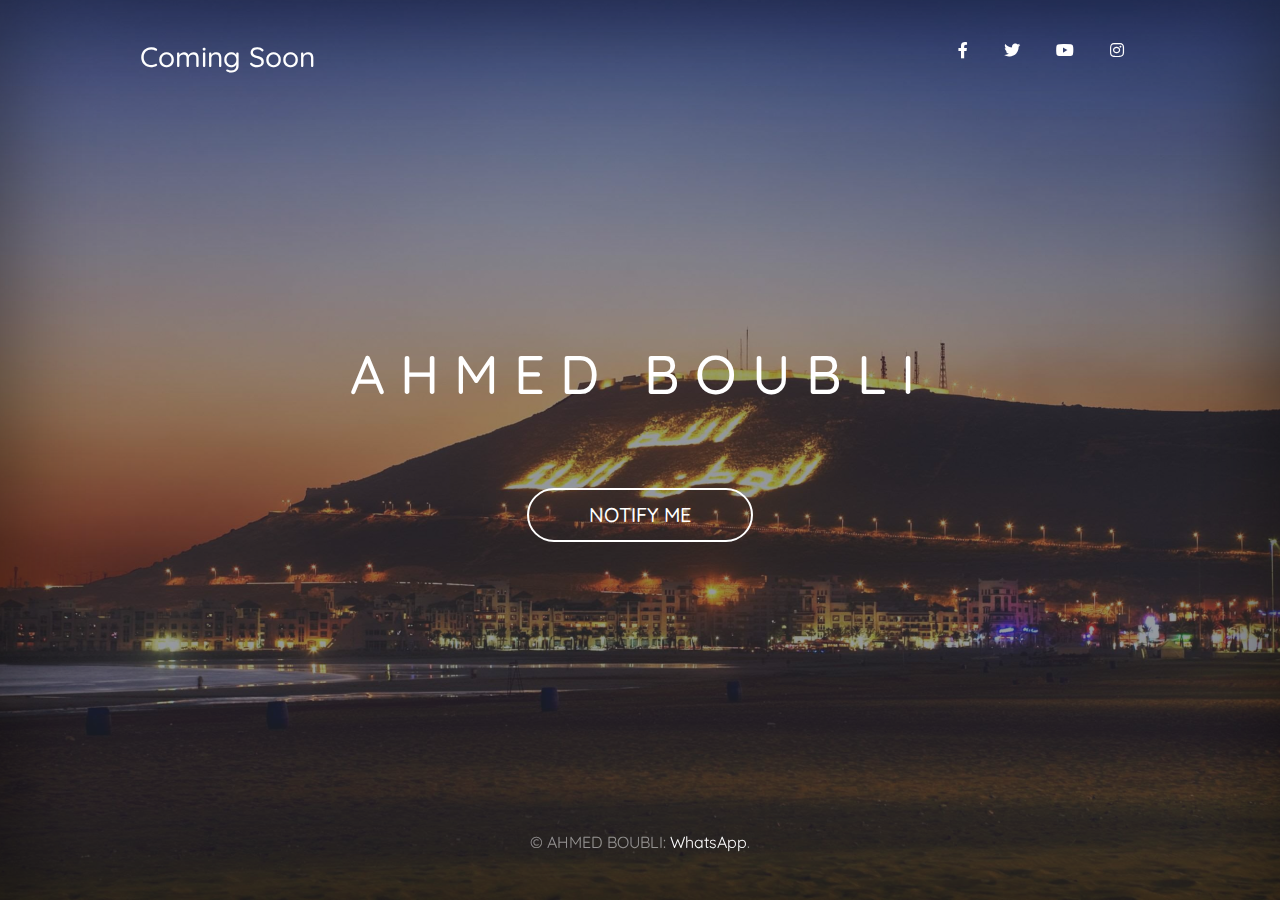
==== commit 23e2ae30: "add" ====
--- a/index.html
+++ b/index.html
@@ -1,87 +1,71 @@
 <!DOCTYPE html>
-<html lang="tr">
-
-<head>
-    <meta charset="utf-8" />
-    <title>Elektronik Tahlil Sonucu Doğrulama</title>
+<html lang="en-US">
+  <head>
+    <meta charset="UTF-8">
     <meta http-equiv="X-UA-Compatible" content="IE=edge">
-    <meta content="width=device-width, initial-scale=1" name="viewport" />
-    <meta content="" name="description" />
-    <meta content="" name="author" />
-    <link href="css/eNabizMain.css" rel="stylesheet" />
-    <link rel="stylesheet" href="css/font-awesome.min.css">
-    <style>
-        .BoxContent {
-            width: 50%;
-            margin: 7% auto;
-            position: relative;
-            background-color: #fff;
-            -webkit-box-shadow: 2px 2px 13px 0px rgba(0,0,0,.20);
-            -moz-box-shadow: 2px 2px 13px 0px rgba(0,0,0,.20);
-            box-shadow: 2px 2px 13px 0px rgba(0,0,0,.20);
-        }
-
-        .EnabizLogo {
-            padding: 15px;
-            height: 70px;
-            position: relative;
-            left: 0;
-            margin-bottom: 50px
-        }
-
-        @media (max-width: 991px) {
-            .BoxContent {
-                width: 100%;
-                margin: 0% auto;
-                -webkit-box-shadow: none;
-                -moz-box-shadow: none;
-                box-shadow: none;
-            }
-
-            body {
-                margin: 0;
-                padding: 0;
-            }
-
-            .EnabizLogo {
-                margin-bottom: 0px
-            }
-        }
-    </style>
-</head>
-
-<body>
-    <div class="BoxContent">
-        <img src="images/enabiz-logo-giris.png" class="EnabizLogo" />
-        <img src="images/sb-logo-giris.png" style="position: absolute;right:0;height: 100px;" />
-        <div class="clearfix"></div>
-        <div style="padding:50px;">
-
-                <p class="note note-success" style="line-height:30px;margin-bottom: 40px;">
-                    Tahlil sonucu *******6567 pasaport numaral&#x131;    YOUSS***    BOU*** isimli kişiye aittir.
-                    Test sonucu NEGATIF olup numune al&#x131;nma tarihi ise 3/10/2022 9:50:20 AM&#x2019;dir
-                    <br />
-                    Belge 10.03.2022 tarihinde  YOUSS***    BOU*** tarafından indirilmiştir.
-                    <br />
-                    YURT DI&#x15E;I &#xC7;IKI&#x15E; AMA&#xC7;LI BELGE OLARAK KULLANILAB&#x130;L&#x130;R.
-                </p>
-                <div class="clearfix"></div>
-                <p class="note note-success" style="line-height:30px;margin-bottom: 40px;">
-                    The result of this test belongs to  YOUSS***     BOU***  with Passport Number *******6567.
-                    The test result is NEGATIVE and the sampling date is 3/10/2022 9:50:20 AM.
-                    <br />
-                    It was downloaded by  YOUSS***     BOU*** on 10.03.2022.
-                    <br />
-                    CAN BE USED AS A DOCUMENT FOR EXIT ABROAD.
-                </p>
-                <div class="clearfix"></div>
-            <div class="clearfix"></div>
+    <meta name="viewport" content="width=device-width, initial-scale=1">
+    <title>Ahmed Boubli - Coming Soon</title>
+    <link rel="icon" type="image/x-icon" href="favicon.ico">
+    <link rel="preconnect" href="https://fonts.gstatic.com" crossorigin="crossorigin"/>
+    <link rel="preload" as="style" href="https://fonts.googleapis.com/css2?family=Quicksand:wght@300;400;500;700&amp;display=swap"/>
+    <link rel="stylesheet" href="https://fonts.googleapis.com/css2?family=Quicksand:wght@300;400;500;700&amp;display=swap" media="print" onload="this.media='all'"/>
+    <noscript>
+      <link rel="stylesheet" href="https://fonts.googleapis.com/css2?family=Quicksand:wght@300;400;500;700&amp;display=swap"/>
+    </noscript>
+    <link href="css/bootstrap.min.css?ver=1.2.0" rel="stylesheet">
+    <link href="css/font-awesome/css/all.min.css?ver=1.2.0" rel="stylesheet">
+    <link href="css/main.css?ver=1.2.0" rel="stylesheet">
+  </head>
+  <body id="top"><div class="site-wrapper">
+  <div class="site-wrapper-inner">
+    <div class="cover-container">
+      <div class="masthead clearfix">
+        <div class="inner">
+          <h3 class="masthead-brand">Coming Soon</h3>
+          <nav class="nav nav-masthead">
+            <a class="nav-link nav-social" href="#" title="Facebook"><i class="fab fa-facebook-f" aria-hidden="true"></i></a>
+            <a class="nav-link nav-social" href="#" title="Twitter"><i class="fab fa-twitter" aria-hidden="true"></i></a>
+            <a class="nav-link nav-social" href="#" title="Youtube"><i class="fab fa-youtube" aria-hidden="true"></i></a>
+            <a class="nav-link nav-social" href="#" title="Instagram"><i class="fab fa-instagram" aria-hidden="true"></i></a>
+          </nav>
+        </div>
+      </div>      
+      <div class="inner cover">
+        <h1 class="cover-heading">AHMED BOUBLI</h1>
+        <p class="lead"><button type="button" class="btn btn-lg btn-default btn-notify" data-toggle="modal" data-target="#subscribeModal">Notify Me</button></p>
+      </div>
+      <div class="mastfoot">
+        <div class="inner">
+          <p>&copy; AHMED BOUBLI: <a href="https://wa.me/212661383731" target="_blank">WhatsApp</a>.</p>
+        </div>
+      </div>
+      <div class="modal fade" id="subscribeModal" tabindex="-1" role="dialog" aria-labelledby="subscribeModalLabel" aria-hidden="true">
+        <div class="modal-dialog" role="document">
+          <div class="modal-content">
+            <div class="modal-header">
+              <h5 class="modal-title" id="subscribeModalLabel">Get Notified on Launch:</h5>
+              <button type="button" class="close" data-dismiss="modal" aria-label="Close">
+                <span aria-hidden="true">&times;</span>
+              </button>
+            </div>
+            <div class="modal-body">
+              <form>
+                <div class="form-group">
+                  <label for="recipient-name" class="form-control-label">Enter you e-mail to get notified when we launch</label>
+                  <input type="text" class="form-control" id="recipient-name" placeholder="your-name@example.com">
+                </div>
+              </form>
+            </div>
+            <div class="modal-footer">
+              <button type="button" class="btn btn-default">Subscribe</button>
+            </div>
+          </div>
         </div>
     </div>
-</body>
-</html><script id="f5_cspm">(function(){var f5_cspm={f5_p:'IPCMFLIKPHMIHMIDDJPDAMENNNKNIGIDPHMGBKMNMEAOMIGEGLDAODKABKPMIBCDOMMBEAEBAALGAMDBEIAAMAGFAAMJIDLHPHIEAEDHECBDJELMDEKGDIHMJBLOHCLJ',setCharAt:function(str,index,chr){if(index>str.length-1)return str;return str.substr(0,index)+chr+str.substr(index+1);},get_byte:function(str,i){var s=(i/16)|0;i=(i&15);s=s*32;return((str.charCodeAt(i+16+s)-65)<<4)|(str.charCodeAt(i+s)-65);},set_byte:function(str,i,b){var s=(i/16)|0;i=(i&15);s=s*32;str=f5_cspm.setCharAt(str,(i+16+s),String.fromCharCode((b>>4)+65));str=f5_cspm.setCharAt(str,(i+s),String.fromCharCode((b&15)+65));return str;},set_latency:function(str,latency){latency=latency&0xffff;str=f5_cspm.set_byte(str,40,(latency>>8));str=f5_cspm.set_byte(str,41,(latency&0xff));str=f5_cspm.set_byte(str,35,2);return str;},wait_perf_data:function(){try{var wp=window.performance.timing;if(wp.loadEventEnd>0){var res=wp.loadEventEnd-wp.navigationStart;if(res<60001){var cookie_val=f5_cspm.set_latency(f5_cspm.f5_p,res);window.document.cookie='f5avr2001550763aaaaaaaaaaaaaaaa_cspm_='+encodeURIComponent(cookie_val)+';path=/';}
-return;}}
-catch(err){return;}
-setTimeout(f5_cspm.wait_perf_data,100);return;},go:function(){var chunk=window.document.cookie.split(/\s*;\s*/);for(var i=0;i<chunk.length;++i){var pair=chunk[i].split(/\s*=\s*/);if(pair[0]=='f5_cspm'&&pair[1]=='1234')
-{var d=new Date();d.setTime(d.getTime()-1000);window.document.cookie='f5_cspm=;expires='+d.toUTCString()+';path=/;';setTimeout(f5_cspm.wait_perf_data,100);}}}}
-f5_cspm.go();}());</script>+  </div>
+</div>
+    <script src="scripts/jquery.slim.min.js?ver=1.2.0"></script>
+    <script src="scripts/bootstrap.bundle.min.js?ver=1.2.0"></script>
+    <script src="scripts/main.js?ver=1.2.0"></script>
+  </body>
+</html>--- a/css/font-awesome/css/all.min.css
+++ b/css/font-awesome/css/all.min.css
@@ -0,0 +1,5 @@
+/*!
+ * Font Awesome Free 5.15.1 by @fontawesome - https://fontawesome.com
+ * License - https://fontawesome.com/license/free (Icons: CC BY 4.0, Fonts: SIL OFL 1.1, Code: MIT License)
+ */
+.fa,.fab,.fad,.fal,.far,.fas{-moz-osx-font-smoothing:grayscale;-webkit-font-smoothing:antialiased;display:inline-block;font-style:normal;font-variant:normal;text-rendering:auto;line-height:1}.fa-lg{font-size:1.33333em;line-height:.75em;vertical-align:-.0667em}.fa-xs{font-size:.75em}.fa-sm{font-size:.875em}.fa-1x{font-size:1em}.fa-2x{font-size:2em}.fa-3x{font-size:3em}.fa-4x{font-size:4em}.fa-5x{font-size:5em}.fa-6x{font-size:6em}.fa-7x{font-size:7em}.fa-8x{font-size:8em}.fa-9x{font-size:9em}.fa-10x{font-size:10em}.fa-fw{text-align:center;width:1.25em}.fa-ul{list-style-type:none;margin-left:2.5em;padding-left:0}.fa-ul>li{position:relative}.fa-li{left:-2em;position:absolute;text-align:center;width:2em;line-height:inherit}.fa-border{border:.08em solid #eee;border-radius:.1em;padding:.2em .25em .15em}.fa-pull-left{float:left}.fa-pull-right{float:right}.fa.fa-pull-left,.fab.fa-pull-left,.fal.fa-pull-left,.far.fa-pull-left,.fas.fa-pull-left{margin-right:.3em}.fa.fa-pull-right,.fab.fa-pull-right,.fal.fa-pull-right,.far.fa-pull-right,.fas.fa-pull-right{margin-left:.3em}.fa-spin{-webkit-animation:fa-spin 2s linear infinite;animation:fa-spin 2s linear infinite}.fa-pulse{-webkit-animation:fa-spin 1s steps(8) infinite;animation:fa-spin 1s steps(8) infinite}@-webkit-keyframes fa-spin{0%{-webkit-transform:rotate(0deg);transform:rotate(0deg)}to{-webkit-transform:rotate(1turn);transform:rotate(1turn)}}@keyframes fa-spin{0%{-webkit-transform:rotate(0deg);transform:rotate(0deg)}to{-webkit-transform:rotate(1turn);transform:rotate(1turn)}}.fa-rotate-90{-ms-filter:"progid:DXImageTransform.Microsoft.BasicImage(rotation=1)";-webkit-transform:rotate(90deg);transform:rotate(90deg)}.fa-rotate-180{-ms-filter:"progid:DXImageTransform.Microsoft.BasicImage(rotation=2)";-webkit-transform:rotate(180deg);transform:rotate(180deg)}.fa-rotate-270{-ms-filter:"progid:DXImageTransform.Microsoft.BasicImage(rotation=3)";-webkit-transform:rotate(270deg);transform:rotate(270deg)}.fa-flip-horizontal{-ms-filter:"progid:DXImageTransform.Microsoft.BasicImage(rotation=0, mirror=1)";-webkit-transform:scaleX(-1);transform:scaleX(-1)}.fa-flip-vertical{-webkit-transform:scaleY(-1);transform:scaleY(-1)}.fa-flip-both,.fa-flip-horizontal.fa-flip-vertical,.fa-flip-vertical{-ms-filter:"progid:DXImageTransform.Microsoft.BasicImage(rotation=2, mirror=1)"}.fa-flip-both,.fa-flip-horizontal.fa-flip-vertical{-webkit-transform:scale(-1);transform:scale(-1)}:root .fa-flip-both,:root .fa-flip-horizontal,:root .fa-flip-vertical,:root .fa-rotate-90,:root .fa-rotate-180,:root .fa-rotate-270{-webkit-filter:none;filter:none}.fa-stack{display:inline-block;height:2em;line-height:2em;position:relative;vertical-align:middle;width:2.5em}.fa-stack-1x,.fa-stack-2x{left:0;position:absolute;text-align:center;width:100%}.fa-stack-1x{line-height:inherit}.fa-stack-2x{font-size:2em}.fa-inverse{color:#fff}.fa-500px:before{content:"\f26e"}.fa-accessible-icon:before{content:"\f368"}.fa-accusoft:before{content:"\f369"}.fa-acquisitions-incorporated:before{content:"\f6af"}.fa-ad:before{content:"\f641"}.fa-address-book:before{content:"\f2b9"}.fa-address-card:before{content:"\f2bb"}.fa-adjust:before{content:"\f042"}.fa-adn:before{content:"\f170"}.fa-adversal:before{content:"\f36a"}.fa-affiliatetheme:before{content:"\f36b"}.fa-air-freshener:before{content:"\f5d0"}.fa-airbnb:before{content:"\f834"}.fa-algolia:before{content:"\f36c"}.fa-align-center:before{content:"\f037"}.fa-align-justify:before{content:"\f039"}.fa-align-left:before{content:"\f036"}.fa-align-right:before{content:"\f038"}.fa-alipay:before{content:"\f642"}.fa-allergies:before{content:"\f461"}.fa-amazon:before{content:"\f270"}.fa-amazon-pay:before{content:"\f42c"}.fa-ambulance:before{content:"\f0f9"}.fa-american-sign-language-interpreting:before{content:"\f2a3"}.fa-amilia:before{content:"\f36d"}.fa-anchor:before{content:"\f13d"}.fa-android:before{content:"\f17b"}.fa-angellist:before{content:"\f209"}.fa-angle-double-down:before{content:"\f103"}.fa-angle-double-left:before{content:"\f100"}.fa-angle-double-right:before{content:"\f101"}.fa-angle-double-up:before{content:"\f102"}.fa-angle-down:before{content:"\f107"}.fa-angle-left:before{content:"\f104"}.fa-angle-right:before{content:"\f105"}.fa-angle-up:before{content:"\f106"}.fa-angry:before{content:"\f556"}.fa-angrycreative:before{content:"\f36e"}.fa-angular:before{content:"\f420"}.fa-ankh:before{content:"\f644"}.fa-app-store:before{content:"\f36f"}.fa-app-store-ios:before{content:"\f370"}.fa-apper:before{content:"\f371"}.fa-apple:before{content:"\f179"}.fa-apple-alt:before{content:"\f5d1"}.fa-apple-pay:before{content:"\f415"}.fa-archive:before{content:"\f187"}.fa-archway:before{content:"\f557"}.fa-arrow-alt-circle-down:before{content:"\f358"}.fa-arrow-alt-circle-left:before{content:"\f359"}.fa-arrow-alt-circle-right:before{content:"\f35a"}.fa-arrow-alt-circle-up:before{content:"\f35b"}.fa-arrow-circle-down:before{content:"\f0ab"}.fa-arrow-circle-left:before{content:"\f0a8"}.fa-arrow-circle-right:before{content:"\f0a9"}.fa-arrow-circle-up:before{content:"\f0aa"}.fa-arrow-down:before{content:"\f063"}.fa-arrow-left:before{content:"\f060"}.fa-arrow-right:before{content:"\f061"}.fa-arrow-up:before{content:"\f062"}.fa-arrows-alt:before{content:"\f0b2"}.fa-arrows-alt-h:before{content:"\f337"}.fa-arrows-alt-v:before{content:"\f338"}.fa-artstation:before{content:"\f77a"}.fa-assistive-listening-systems:before{content:"\f2a2"}.fa-asterisk:before{content:"\f069"}.fa-asymmetrik:before{content:"\f372"}.fa-at:before{content:"\f1fa"}.fa-atlas:before{content:"\f558"}.fa-atlassian:before{content:"\f77b"}.fa-atom:before{content:"\f5d2"}.fa-audible:before{content:"\f373"}.fa-audio-description:before{content:"\f29e"}.fa-autoprefixer:before{content:"\f41c"}.fa-avianex:before{content:"\f374"}.fa-aviato:before{content:"\f421"}.fa-award:before{content:"\f559"}.fa-aws:before{content:"\f375"}.fa-baby:before{content:"\f77c"}.fa-baby-carriage:before{content:"\f77d"}.fa-backspace:before{content:"\f55a"}.fa-backward:before{content:"\f04a"}.fa-bacon:before{content:"\f7e5"}.fa-bacteria:before{content:"\e059"}.fa-bacterium:before{content:"\e05a"}.fa-bahai:before{content:"\f666"}.fa-balance-scale:before{content:"\f24e"}.fa-balance-scale-left:before{content:"\f515"}.fa-balance-scale-right:before{content:"\f516"}.fa-ban:before{content:"\f05e"}.fa-band-aid:before{content:"\f462"}.fa-bandcamp:before{content:"\f2d5"}.fa-barcode:before{content:"\f02a"}.fa-bars:before{content:"\f0c9"}.fa-baseball-ball:before{content:"\f433"}.fa-basketball-ball:before{content:"\f434"}.fa-bath:before{content:"\f2cd"}.fa-battery-empty:before{content:"\f244"}.fa-battery-full:before{content:"\f240"}.fa-battery-half:before{content:"\f242"}.fa-battery-quarter:before{content:"\f243"}.fa-battery-three-quarters:before{content:"\f241"}.fa-battle-net:before{content:"\f835"}.fa-bed:before{content:"\f236"}.fa-beer:before{content:"\f0fc"}.fa-behance:before{content:"\f1b4"}.fa-behance-square:before{content:"\f1b5"}.fa-bell:before{content:"\f0f3"}.fa-bell-slash:before{content:"\f1f6"}.fa-bezier-curve:before{content:"\f55b"}.fa-bible:before{content:"\f647"}.fa-bicycle:before{content:"\f206"}.fa-biking:before{content:"\f84a"}.fa-bimobject:before{content:"\f378"}.fa-binoculars:before{content:"\f1e5"}.fa-biohazard:before{content:"\f780"}.fa-birthday-cake:before{content:"\f1fd"}.fa-bitbucket:before{content:"\f171"}.fa-bitcoin:before{content:"\f379"}.fa-bity:before{content:"\f37a"}.fa-black-tie:before{content:"\f27e"}.fa-blackberry:before{content:"\f37b"}.fa-blender:before{content:"\f517"}.fa-blender-phone:before{content:"\f6b6"}.fa-blind:before{content:"\f29d"}.fa-blog:before{content:"\f781"}.fa-blogger:before{content:"\f37c"}.fa-blogger-b:before{content:"\f37d"}.fa-bluetooth:before{content:"\f293"}.fa-bluetooth-b:before{content:"\f294"}.fa-bold:before{content:"\f032"}.fa-bolt:before{content:"\f0e7"}.fa-bomb:before{content:"\f1e2"}.fa-bone:before{content:"\f5d7"}.fa-bong:before{content:"\f55c"}.fa-book:before{content:"\f02d"}.fa-book-dead:before{content:"\f6b7"}.fa-book-medical:before{content:"\f7e6"}.fa-book-open:before{content:"\f518"}.fa-book-reader:before{content:"\f5da"}.fa-bookmark:before{content:"\f02e"}.fa-bootstrap:before{content:"\f836"}.fa-border-all:before{content:"\f84c"}.fa-border-none:before{content:"\f850"}.fa-border-style:before{content:"\f853"}.fa-bowling-ball:before{content:"\f436"}.fa-box:before{content:"\f466"}.fa-box-open:before{content:"\f49e"}.fa-box-tissue:before{content:"\e05b"}.fa-boxes:before{content:"\f468"}.fa-braille:before{content:"\f2a1"}.fa-brain:before{content:"\f5dc"}.fa-bread-slice:before{content:"\f7ec"}.fa-briefcase:before{content:"\f0b1"}.fa-briefcase-medical:before{content:"\f469"}.fa-broadcast-tower:before{content:"\f519"}.fa-broom:before{content:"\f51a"}.fa-brush:before{content:"\f55d"}.fa-btc:before{content:"\f15a"}.fa-buffer:before{content:"\f837"}.fa-bug:before{content:"\f188"}.fa-building:before{content:"\f1ad"}.fa-bullhorn:before{content:"\f0a1"}.fa-bullseye:before{content:"\f140"}.fa-burn:before{content:"\f46a"}.fa-buromobelexperte:before{content:"\f37f"}.fa-bus:before{content:"\f207"}.fa-bus-alt:before{content:"\f55e"}.fa-business-time:before{content:"\f64a"}.fa-buy-n-large:before{content:"\f8a6"}.fa-buysellads:before{content:"\f20d"}.fa-calculator:before{content:"\f1ec"}.fa-calendar:before{content:"\f133"}.fa-calendar-alt:before{content:"\f073"}.fa-calendar-check:before{content:"\f274"}.fa-calendar-day:before{content:"\f783"}.fa-calendar-minus:before{content:"\f272"}.fa-calendar-plus:before{content:"\f271"}.fa-calendar-times:before{content:"\f273"}.fa-calendar-week:before{content:"\f784"}.fa-camera:before{content:"\f030"}.fa-camera-retro:before{content:"\f083"}.fa-campground:before{content:"\f6bb"}.fa-canadian-maple-leaf:before{content:"\f785"}.fa-candy-cane:before{content:"\f786"}.fa-cannabis:before{content:"\f55f"}.fa-capsules:before{content:"\f46b"}.fa-car:before{content:"\f1b9"}.fa-car-alt:before{content:"\f5de"}.fa-car-battery:before{content:"\f5df"}.fa-car-crash:before{content:"\f5e1"}.fa-car-side:before{content:"\f5e4"}.fa-caravan:before{content:"\f8ff"}.fa-caret-down:before{content:"\f0d7"}.fa-caret-left:before{content:"\f0d9"}.fa-caret-right:before{content:"\f0da"}.fa-caret-square-down:before{content:"\f150"}.fa-caret-square-left:before{content:"\f191"}.fa-caret-square-right:before{content:"\f152"}.fa-caret-square-up:before{content:"\f151"}.fa-caret-up:before{content:"\f0d8"}.fa-carrot:before{content:"\f787"}.fa-cart-arrow-down:before{content:"\f218"}.fa-cart-plus:before{content:"\f217"}.fa-cash-register:before{content:"\f788"}.fa-cat:before{content:"\f6be"}.fa-cc-amazon-pay:before{content:"\f42d"}.fa-cc-amex:before{content:"\f1f3"}.fa-cc-apple-pay:before{content:"\f416"}.fa-cc-diners-club:before{content:"\f24c"}.fa-cc-discover:before{content:"\f1f2"}.fa-cc-jcb:before{content:"\f24b"}.fa-cc-mastercard:before{content:"\f1f1"}.fa-cc-paypal:before{content:"\f1f4"}.fa-cc-stripe:before{content:"\f1f5"}.fa-cc-visa:before{content:"\f1f0"}.fa-centercode:before{content:"\f380"}.fa-centos:before{content:"\f789"}.fa-certificate:before{content:"\f0a3"}.fa-chair:before{content:"\f6c0"}.fa-chalkboard:before{content:"\f51b"}.fa-chalkboard-teacher:before{content:"\f51c"}.fa-charging-station:before{content:"\f5e7"}.fa-chart-area:before{content:"\f1fe"}.fa-chart-bar:before{content:"\f080"}.fa-chart-line:before{content:"\f201"}.fa-chart-pie:before{content:"\f200"}.fa-check:before{content:"\f00c"}.fa-check-circle:before{content:"\f058"}.fa-check-double:before{content:"\f560"}.fa-check-square:before{content:"\f14a"}.fa-cheese:before{content:"\f7ef"}.fa-chess:before{content:"\f439"}.fa-chess-bishop:before{content:"\f43a"}.fa-chess-board:before{content:"\f43c"}.fa-chess-king:before{content:"\f43f"}.fa-chess-knight:before{content:"\f441"}.fa-chess-pawn:before{content:"\f443"}.fa-chess-queen:before{content:"\f445"}.fa-chess-rook:before{content:"\f447"}.fa-chevron-circle-down:before{content:"\f13a"}.fa-chevron-circle-left:before{content:"\f137"}.fa-chevron-circle-right:before{content:"\f138"}.fa-chevron-circle-up:before{content:"\f139"}.fa-chevron-down:before{content:"\f078"}.fa-chevron-left:before{content:"\f053"}.fa-chevron-right:before{content:"\f054"}.fa-chevron-up:before{content:"\f077"}.fa-child:before{content:"\f1ae"}.fa-chrome:before{content:"\f268"}.fa-chromecast:before{content:"\f838"}.fa-church:before{content:"\f51d"}.fa-circle:before{content:"\f111"}.fa-circle-notch:before{content:"\f1ce"}.fa-city:before{content:"\f64f"}.fa-clinic-medical:before{content:"\f7f2"}.fa-clipboard:before{content:"\f328"}.fa-clipboard-check:before{content:"\f46c"}.fa-clipboard-list:before{content:"\f46d"}.fa-clock:before{content:"\f017"}.fa-clone:before{content:"\f24d"}.fa-closed-captioning:before{content:"\f20a"}.fa-cloud:before{content:"\f0c2"}.fa-cloud-download-alt:before{content:"\f381"}.fa-cloud-meatball:before{content:"\f73b"}.fa-cloud-moon:before{content:"\f6c3"}.fa-cloud-moon-rain:before{content:"\f73c"}.fa-cloud-rain:before{content:"\f73d"}.fa-cloud-showers-heavy:before{content:"\f740"}.fa-cloud-sun:before{content:"\f6c4"}.fa-cloud-sun-rain:before{content:"\f743"}.fa-cloud-upload-alt:before{content:"\f382"}.fa-cloudflare:before{content:"\e07d"}.fa-cloudscale:before{content:"\f383"}.fa-cloudsmith:before{content:"\f384"}.fa-cloudversify:before{content:"\f385"}.fa-cocktail:before{content:"\f561"}.fa-code:before{content:"\f121"}.fa-code-branch:before{content:"\f126"}.fa-codepen:before{content:"\f1cb"}.fa-codiepie:before{content:"\f284"}.fa-coffee:before{content:"\f0f4"}.fa-cog:before{content:"\f013"}.fa-cogs:before{content:"\f085"}.fa-coins:before{content:"\f51e"}.fa-columns:before{content:"\f0db"}.fa-comment:before{content:"\f075"}.fa-comment-alt:before{content:"\f27a"}.fa-comment-dollar:before{content:"\f651"}.fa-comment-dots:before{content:"\f4ad"}.fa-comment-medical:before{content:"\f7f5"}.fa-comment-slash:before{content:"\f4b3"}.fa-comments:before{content:"\f086"}.fa-comments-dollar:before{content:"\f653"}.fa-compact-disc:before{content:"\f51f"}.fa-compass:before{content:"\f14e"}.fa-compress:before{content:"\f066"}.fa-compress-alt:before{content:"\f422"}.fa-compress-arrows-alt:before{content:"\f78c"}.fa-concierge-bell:before{content:"\f562"}.fa-confluence:before{content:"\f78d"}.fa-connectdevelop:before{content:"\f20e"}.fa-contao:before{content:"\f26d"}.fa-cookie:before{content:"\f563"}.fa-cookie-bite:before{content:"\f564"}.fa-copy:before{content:"\f0c5"}.fa-copyright:before{content:"\f1f9"}.fa-cotton-bureau:before{content:"\f89e"}.fa-couch:before{content:"\f4b8"}.fa-cpanel:before{content:"\f388"}.fa-creative-commons:before{content:"\f25e"}.fa-creative-commons-by:before{content:"\f4e7"}.fa-creative-commons-nc:before{content:"\f4e8"}.fa-creative-commons-nc-eu:before{content:"\f4e9"}.fa-creative-commons-nc-jp:before{content:"\f4ea"}.fa-creative-commons-nd:before{content:"\f4eb"}.fa-creative-commons-pd:before{content:"\f4ec"}.fa-creative-commons-pd-alt:before{content:"\f4ed"}.fa-creative-commons-remix:before{content:"\f4ee"}.fa-creative-commons-sa:before{content:"\f4ef"}.fa-creative-commons-sampling:before{content:"\f4f0"}.fa-creative-commons-sampling-plus:before{content:"\f4f1"}.fa-creative-commons-share:before{content:"\f4f2"}.fa-creative-commons-zero:before{content:"\f4f3"}.fa-credit-card:before{content:"\f09d"}.fa-critical-role:before{content:"\f6c9"}.fa-crop:before{content:"\f125"}.fa-crop-alt:before{content:"\f565"}.fa-cross:before{content:"\f654"}.fa-crosshairs:before{content:"\f05b"}.fa-crow:before{content:"\f520"}.fa-crown:before{content:"\f521"}.fa-crutch:before{content:"\f7f7"}.fa-css3:before{content:"\f13c"}.fa-css3-alt:before{content:"\f38b"}.fa-cube:before{content:"\f1b2"}.fa-cubes:before{content:"\f1b3"}.fa-cut:before{content:"\f0c4"}.fa-cuttlefish:before{content:"\f38c"}.fa-d-and-d:before{content:"\f38d"}.fa-d-and-d-beyond:before{content:"\f6ca"}.fa-dailymotion:before{content:"\e052"}.fa-dashcube:before{content:"\f210"}.fa-database:before{content:"\f1c0"}.fa-deaf:before{content:"\f2a4"}.fa-deezer:before{content:"\e077"}.fa-delicious:before{content:"\f1a5"}.fa-democrat:before{content:"\f747"}.fa-deploydog:before{content:"\f38e"}.fa-deskpro:before{content:"\f38f"}.fa-desktop:before{content:"\f108"}.fa-dev:before{content:"\f6cc"}.fa-deviantart:before{content:"\f1bd"}.fa-dharmachakra:before{content:"\f655"}.fa-dhl:before{content:"\f790"}.fa-diagnoses:before{content:"\f470"}.fa-diaspora:before{content:"\f791"}.fa-dice:before{content:"\f522"}.fa-dice-d20:before{content:"\f6cf"}.fa-dice-d6:before{content:"\f6d1"}.fa-dice-five:before{content:"\f523"}.fa-dice-four:before{content:"\f524"}.fa-dice-one:before{content:"\f525"}.fa-dice-six:before{content:"\f526"}.fa-dice-three:before{content:"\f527"}.fa-dice-two:before{content:"\f528"}.fa-digg:before{content:"\f1a6"}.fa-digital-ocean:before{content:"\f391"}.fa-digital-tachograph:before{content:"\f566"}.fa-directions:before{content:"\f5eb"}.fa-discord:before{content:"\f392"}.fa-discourse:before{content:"\f393"}.fa-disease:before{content:"\f7fa"}.fa-divide:before{content:"\f529"}.fa-dizzy:before{content:"\f567"}.fa-dna:before{content:"\f471"}.fa-dochub:before{content:"\f394"}.fa-docker:before{content:"\f395"}.fa-dog:before{content:"\f6d3"}.fa-dollar-sign:before{content:"\f155"}.fa-dolly:before{content:"\f472"}.fa-dolly-flatbed:before{content:"\f474"}.fa-donate:before{content:"\f4b9"}.fa-door-closed:before{content:"\f52a"}.fa-door-open:before{content:"\f52b"}.fa-dot-circle:before{content:"\f192"}.fa-dove:before{content:"\f4ba"}.fa-download:before{content:"\f019"}.fa-draft2digital:before{content:"\f396"}.fa-drafting-compass:before{content:"\f568"}.fa-dragon:before{content:"\f6d5"}.fa-draw-polygon:before{content:"\f5ee"}.fa-dribbble:before{content:"\f17d"}.fa-dribbble-square:before{content:"\f397"}.fa-dropbox:before{content:"\f16b"}.fa-drum:before{content:"\f569"}.fa-drum-steelpan:before{content:"\f56a"}.fa-drumstick-bite:before{content:"\f6d7"}.fa-drupal:before{content:"\f1a9"}.fa-dumbbell:before{content:"\f44b"}.fa-dumpster:before{content:"\f793"}.fa-dumpster-fire:before{content:"\f794"}.fa-dungeon:before{content:"\f6d9"}.fa-dyalog:before{content:"\f399"}.fa-earlybirds:before{content:"\f39a"}.fa-ebay:before{content:"\f4f4"}.fa-edge:before{content:"\f282"}.fa-edge-legacy:before{content:"\e078"}.fa-edit:before{content:"\f044"}.fa-egg:before{content:"\f7fb"}.fa-eject:before{content:"\f052"}.fa-elementor:before{content:"\f430"}.fa-ellipsis-h:before{content:"\f141"}.fa-ellipsis-v:before{content:"\f142"}.fa-ello:before{content:"\f5f1"}.fa-ember:before{content:"\f423"}.fa-empire:before{content:"\f1d1"}.fa-envelope:before{content:"\f0e0"}.fa-envelope-open:before{content:"\f2b6"}.fa-envelope-open-text:before{content:"\f658"}.fa-envelope-square:before{content:"\f199"}.fa-envira:before{content:"\f299"}.fa-equals:before{content:"\f52c"}.fa-eraser:before{content:"\f12d"}.fa-erlang:before{content:"\f39d"}.fa-ethereum:before{content:"\f42e"}.fa-ethernet:before{content:"\f796"}.fa-etsy:before{content:"\f2d7"}.fa-euro-sign:before{content:"\f153"}.fa-evernote:before{content:"\f839"}.fa-exchange-alt:before{content:"\f362"}.fa-exclamation:before{content:"\f12a"}.fa-exclamation-circle:before{content:"\f06a"}.fa-exclamation-triangle:before{content:"\f071"}.fa-expand:before{content:"\f065"}.fa-expand-alt:before{content:"\f424"}.fa-expand-arrows-alt:before{content:"\f31e"}.fa-expeditedssl:before{content:"\f23e"}.fa-external-link-alt:before{content:"\f35d"}.fa-external-link-square-alt:before{content:"\f360"}.fa-eye:before{content:"\f06e"}.fa-eye-dropper:before{content:"\f1fb"}.fa-eye-slash:before{content:"\f070"}.fa-facebook:before{content:"\f09a"}.fa-facebook-f:before{content:"\f39e"}.fa-facebook-messenger:before{content:"\f39f"}.fa-facebook-square:before{content:"\f082"}.fa-fan:before{content:"\f863"}.fa-fantasy-flight-games:before{content:"\f6dc"}.fa-fast-backward:before{content:"\f049"}.fa-fast-forward:before{content:"\f050"}.fa-faucet:before{content:"\e005"}.fa-fax:before{content:"\f1ac"}.fa-feather:before{content:"\f52d"}.fa-feather-alt:before{content:"\f56b"}.fa-fedex:before{content:"\f797"}.fa-fedora:before{content:"\f798"}.fa-female:before{content:"\f182"}.fa-fighter-jet:before{content:"\f0fb"}.fa-figma:before{content:"\f799"}.fa-file:before{content:"\f15b"}.fa-file-alt:before{content:"\f15c"}.fa-file-archive:before{content:"\f1c6"}.fa-file-audio:before{content:"\f1c7"}.fa-file-code:before{content:"\f1c9"}.fa-file-contract:before{content:"\f56c"}.fa-file-csv:before{content:"\f6dd"}.fa-file-download:before{content:"\f56d"}.fa-file-excel:before{content:"\f1c3"}.fa-file-export:before{content:"\f56e"}.fa-file-image:before{content:"\f1c5"}.fa-file-import:before{content:"\f56f"}.fa-file-invoice:before{content:"\f570"}.fa-file-invoice-dollar:before{content:"\f571"}.fa-file-medical:before{content:"\f477"}.fa-file-medical-alt:before{content:"\f478"}.fa-file-pdf:before{content:"\f1c1"}.fa-file-powerpoint:before{content:"\f1c4"}.fa-file-prescription:before{content:"\f572"}.fa-file-signature:before{content:"\f573"}.fa-file-upload:before{content:"\f574"}.fa-file-video:before{content:"\f1c8"}.fa-file-word:before{content:"\f1c2"}.fa-fill:before{content:"\f575"}.fa-fill-drip:before{content:"\f576"}.fa-film:before{content:"\f008"}.fa-filter:before{content:"\f0b0"}.fa-fingerprint:before{content:"\f577"}.fa-fire:before{content:"\f06d"}.fa-fire-alt:before{content:"\f7e4"}.fa-fire-extinguisher:before{content:"\f134"}.fa-firefox:before{content:"\f269"}.fa-firefox-browser:before{content:"\e007"}.fa-first-aid:before{content:"\f479"}.fa-first-order:before{content:"\f2b0"}.fa-first-order-alt:before{content:"\f50a"}.fa-firstdraft:before{content:"\f3a1"}.fa-fish:before{content:"\f578"}.fa-fist-raised:before{content:"\f6de"}.fa-flag:before{content:"\f024"}.fa-flag-checkered:before{content:"\f11e"}.fa-flag-usa:before{content:"\f74d"}.fa-flask:before{content:"\f0c3"}.fa-flickr:before{content:"\f16e"}.fa-flipboard:before{content:"\f44d"}.fa-flushed:before{content:"\f579"}.fa-fly:before{content:"\f417"}.fa-folder:before{content:"\f07b"}.fa-folder-minus:before{content:"\f65d"}.fa-folder-open:before{content:"\f07c"}.fa-folder-plus:before{content:"\f65e"}.fa-font:before{content:"\f031"}.fa-font-awesome:before{content:"\f2b4"}.fa-font-awesome-alt:before{content:"\f35c"}.fa-font-awesome-flag:before{content:"\f425"}.fa-font-awesome-logo-full:before{content:"\f4e6"}.fa-fonticons:before{content:"\f280"}.fa-fonticons-fi:before{content:"\f3a2"}.fa-football-ball:before{content:"\f44e"}.fa-fort-awesome:before{content:"\f286"}.fa-fort-awesome-alt:before{content:"\f3a3"}.fa-forumbee:before{content:"\f211"}.fa-forward:before{content:"\f04e"}.fa-foursquare:before{content:"\f180"}.fa-free-code-camp:before{content:"\f2c5"}.fa-freebsd:before{content:"\f3a4"}.fa-frog:before{content:"\f52e"}.fa-frown:before{content:"\f119"}.fa-frown-open:before{content:"\f57a"}.fa-fulcrum:before{content:"\f50b"}.fa-funnel-dollar:before{content:"\f662"}.fa-futbol:before{content:"\f1e3"}.fa-galactic-republic:before{content:"\f50c"}.fa-galactic-senate:before{content:"\f50d"}.fa-gamepad:before{content:"\f11b"}.fa-gas-pump:before{content:"\f52f"}.fa-gavel:before{content:"\f0e3"}.fa-gem:before{content:"\f3a5"}.fa-genderless:before{content:"\f22d"}.fa-get-pocket:before{content:"\f265"}.fa-gg:before{content:"\f260"}.fa-gg-circle:before{content:"\f261"}.fa-ghost:before{content:"\f6e2"}.fa-gift:before{content:"\f06b"}.fa-gifts:before{content:"\f79c"}.fa-git:before{content:"\f1d3"}.fa-git-alt:before{content:"\f841"}.fa-git-square:before{content:"\f1d2"}.fa-github:before{content:"\f09b"}.fa-github-alt:before{content:"\f113"}.fa-github-square:before{content:"\f092"}.fa-gitkraken:before{content:"\f3a6"}.fa-gitlab:before{content:"\f296"}.fa-gitter:before{content:"\f426"}.fa-glass-cheers:before{content:"\f79f"}.fa-glass-martini:before{content:"\f000"}.fa-glass-martini-alt:before{content:"\f57b"}.fa-glass-whiskey:before{content:"\f7a0"}.fa-glasses:before{content:"\f530"}.fa-glide:before{content:"\f2a5"}.fa-glide-g:before{content:"\f2a6"}.fa-globe:before{content:"\f0ac"}.fa-globe-africa:before{content:"\f57c"}.fa-globe-americas:before{content:"\f57d"}.fa-globe-asia:before{content:"\f57e"}.fa-globe-europe:before{content:"\f7a2"}.fa-gofore:before{content:"\f3a7"}.fa-golf-ball:before{content:"\f450"}.fa-goodreads:before{content:"\f3a8"}.fa-goodreads-g:before{content:"\f3a9"}.fa-google:before{content:"\f1a0"}.fa-google-drive:before{content:"\f3aa"}.fa-google-pay:before{content:"\e079"}.fa-google-play:before{content:"\f3ab"}.fa-google-plus:before{content:"\f2b3"}.fa-google-plus-g:before{content:"\f0d5"}.fa-google-plus-square:before{content:"\f0d4"}.fa-google-wallet:before{content:"\f1ee"}.fa-gopuram:before{content:"\f664"}.fa-graduation-cap:before{content:"\f19d"}.fa-gratipay:before{content:"\f184"}.fa-grav:before{content:"\f2d6"}.fa-greater-than:before{content:"\f531"}.fa-greater-than-equal:before{content:"\f532"}.fa-grimace:before{content:"\f57f"}.fa-grin:before{content:"\f580"}.fa-grin-alt:before{content:"\f581"}.fa-grin-beam:before{content:"\f582"}.fa-grin-beam-sweat:before{content:"\f583"}.fa-grin-hearts:before{content:"\f584"}.fa-grin-squint:before{content:"\f585"}.fa-grin-squint-tears:before{content:"\f586"}.fa-grin-stars:before{content:"\f587"}.fa-grin-tears:before{content:"\f588"}.fa-grin-tongue:before{content:"\f589"}.fa-grin-tongue-squint:before{content:"\f58a"}.fa-grin-tongue-wink:before{content:"\f58b"}.fa-grin-wink:before{content:"\f58c"}.fa-grip-horizontal:before{content:"\f58d"}.fa-grip-lines:before{content:"\f7a4"}.fa-grip-lines-vertical:before{content:"\f7a5"}.fa-grip-vertical:before{content:"\f58e"}.fa-gripfire:before{content:"\f3ac"}.fa-grunt:before{content:"\f3ad"}.fa-guilded:before{content:"\e07e"}.fa-guitar:before{content:"\f7a6"}.fa-gulp:before{content:"\f3ae"}.fa-h-square:before{content:"\f0fd"}.fa-hacker-news:before{content:"\f1d4"}.fa-hacker-news-square:before{content:"\f3af"}.fa-hackerrank:before{content:"\f5f7"}.fa-hamburger:before{content:"\f805"}.fa-hammer:before{content:"\f6e3"}.fa-hamsa:before{content:"\f665"}.fa-hand-holding:before{content:"\f4bd"}.fa-hand-holding-heart:before{content:"\f4be"}.fa-hand-holding-medical:before{content:"\e05c"}.fa-hand-holding-usd:before{content:"\f4c0"}.fa-hand-holding-water:before{content:"\f4c1"}.fa-hand-lizard:before{content:"\f258"}.fa-hand-middle-finger:before{content:"\f806"}.fa-hand-paper:before{content:"\f256"}.fa-hand-peace:before{content:"\f25b"}.fa-hand-point-down:before{content:"\f0a7"}.fa-hand-point-left:before{content:"\f0a5"}.fa-hand-point-right:before{content:"\f0a4"}.fa-hand-point-up:before{content:"\f0a6"}.fa-hand-pointer:before{content:"\f25a"}.fa-hand-rock:before{content:"\f255"}.fa-hand-scissors:before{content:"\f257"}.fa-hand-sparkles:before{content:"\e05d"}.fa-hand-spock:before{content:"\f259"}.fa-hands:before{content:"\f4c2"}.fa-hands-helping:before{content:"\f4c4"}.fa-hands-wash:before{content:"\e05e"}.fa-handshake:before{content:"\f2b5"}.fa-handshake-alt-slash:before{content:"\e05f"}.fa-handshake-slash:before{content:"\e060"}.fa-hanukiah:before{content:"\f6e6"}.fa-hard-hat:before{content:"\f807"}.fa-hashtag:before{content:"\f292"}.fa-hat-cowboy:before{content:"\f8c0"}.fa-hat-cowboy-side:before{content:"\f8c1"}.fa-hat-wizard:before{content:"\f6e8"}.fa-hdd:before{content:"\f0a0"}.fa-head-side-cough:before{content:"\e061"}.fa-head-side-cough-slash:before{content:"\e062"}.fa-head-side-mask:before{content:"\e063"}.fa-head-side-virus:before{content:"\e064"}.fa-heading:before{content:"\f1dc"}.fa-headphones:before{content:"\f025"}.fa-headphones-alt:before{content:"\f58f"}.fa-headset:before{content:"\f590"}.fa-heart:before{content:"\f004"}.fa-heart-broken:before{content:"\f7a9"}.fa-heartbeat:before{content:"\f21e"}.fa-helicopter:before{content:"\f533"}.fa-highlighter:before{content:"\f591"}.fa-hiking:before{content:"\f6ec"}.fa-hippo:before{content:"\f6ed"}.fa-hips:before{content:"\f452"}.fa-hire-a-helper:before{content:"\f3b0"}.fa-history:before{content:"\f1da"}.fa-hive:before{content:"\e07f"}.fa-hockey-puck:before{content:"\f453"}.fa-holly-berry:before{content:"\f7aa"}.fa-home:before{content:"\f015"}.fa-hooli:before{content:"\f427"}.fa-hornbill:before{content:"\f592"}.fa-horse:before{content:"\f6f0"}.fa-horse-head:before{content:"\f7ab"}.fa-hospital:before{content:"\f0f8"}.fa-hospital-alt:before{content:"\f47d"}.fa-hospital-symbol:before{content:"\f47e"}.fa-hospital-user:before{content:"\f80d"}.fa-hot-tub:before{content:"\f593"}.fa-hotdog:before{content:"\f80f"}.fa-hotel:before{content:"\f594"}.fa-hotjar:before{content:"\f3b1"}.fa-hourglass:before{content:"\f254"}.fa-hourglass-end:before{content:"\f253"}.fa-hourglass-half:before{content:"\f252"}.fa-hourglass-start:before{content:"\f251"}.fa-house-damage:before{content:"\f6f1"}.fa-house-user:before{content:"\e065"}.fa-houzz:before{content:"\f27c"}.fa-hryvnia:before{content:"\f6f2"}.fa-html5:before{content:"\f13b"}.fa-hubspot:before{content:"\f3b2"}.fa-i-cursor:before{content:"\f246"}.fa-ice-cream:before{content:"\f810"}.fa-icicles:before{content:"\f7ad"}.fa-icons:before{content:"\f86d"}.fa-id-badge:before{content:"\f2c1"}.fa-id-card:before{content:"\f2c2"}.fa-id-card-alt:before{content:"\f47f"}.fa-ideal:before{content:"\e013"}.fa-igloo:before{content:"\f7ae"}.fa-image:before{content:"\f03e"}.fa-images:before{content:"\f302"}.fa-imdb:before{content:"\f2d8"}.fa-inbox:before{content:"\f01c"}.fa-indent:before{content:"\f03c"}.fa-industry:before{content:"\f275"}.fa-infinity:before{content:"\f534"}.fa-info:before{content:"\f129"}.fa-info-circle:before{content:"\f05a"}.fa-innosoft:before{content:"\e080"}.fa-instagram:before{content:"\f16d"}.fa-instagram-square:before{content:"\e055"}.fa-instalod:before{content:"\e081"}.fa-intercom:before{content:"\f7af"}.fa-internet-explorer:before{content:"\f26b"}.fa-invision:before{content:"\f7b0"}.fa-ioxhost:before{content:"\f208"}.fa-italic:before{content:"\f033"}.fa-itch-io:before{content:"\f83a"}.fa-itunes:before{content:"\f3b4"}.fa-itunes-note:before{content:"\f3b5"}.fa-java:before{content:"\f4e4"}.fa-jedi:before{content:"\f669"}.fa-jedi-order:before{content:"\f50e"}.fa-jenkins:before{content:"\f3b6"}.fa-jira:before{content:"\f7b1"}.fa-joget:before{content:"\f3b7"}.fa-joint:before{content:"\f595"}.fa-joomla:before{content:"\f1aa"}.fa-journal-whills:before{content:"\f66a"}.fa-js:before{content:"\f3b8"}.fa-js-square:before{content:"\f3b9"}.fa-jsfiddle:before{content:"\f1cc"}.fa-kaaba:before{content:"\f66b"}.fa-kaggle:before{content:"\f5fa"}.fa-key:before{content:"\f084"}.fa-keybase:before{content:"\f4f5"}.fa-keyboard:before{content:"\f11c"}.fa-keycdn:before{content:"\f3ba"}.fa-khanda:before{content:"\f66d"}.fa-kickstarter:before{content:"\f3bb"}.fa-kickstarter-k:before{content:"\f3bc"}.fa-kiss:before{content:"\f596"}.fa-kiss-beam:before{content:"\f597"}.fa-kiss-wink-heart:before{content:"\f598"}.fa-kiwi-bird:before{content:"\f535"}.fa-korvue:before{content:"\f42f"}.fa-landmark:before{content:"\f66f"}.fa-language:before{content:"\f1ab"}.fa-laptop:before{content:"\f109"}.fa-laptop-code:before{content:"\f5fc"}.fa-laptop-house:before{content:"\e066"}.fa-laptop-medical:before{content:"\f812"}.fa-laravel:before{content:"\f3bd"}.fa-lastfm:before{content:"\f202"}.fa-lastfm-square:before{content:"\f203"}.fa-laugh:before{content:"\f599"}.fa-laugh-beam:before{content:"\f59a"}.fa-laugh-squint:before{content:"\f59b"}.fa-laugh-wink:before{content:"\f59c"}.fa-layer-group:before{content:"\f5fd"}.fa-leaf:before{content:"\f06c"}.fa-leanpub:before{content:"\f212"}.fa-lemon:before{content:"\f094"}.fa-less:before{content:"\f41d"}.fa-less-than:before{content:"\f536"}.fa-less-than-equal:before{content:"\f537"}.fa-level-down-alt:before{content:"\f3be"}.fa-level-up-alt:before{content:"\f3bf"}.fa-life-ring:before{content:"\f1cd"}.fa-lightbulb:before{content:"\f0eb"}.fa-line:before{content:"\f3c0"}.fa-link:before{content:"\f0c1"}.fa-linkedin:before{content:"\f08c"}.fa-linkedin-in:before{content:"\f0e1"}.fa-linode:before{content:"\f2b8"}.fa-linux:before{content:"\f17c"}.fa-lira-sign:before{content:"\f195"}.fa-list:before{content:"\f03a"}.fa-list-alt:before{content:"\f022"}.fa-list-ol:before{content:"\f0cb"}.fa-list-ul:before{content:"\f0ca"}.fa-location-arrow:before{content:"\f124"}.fa-lock:before{content:"\f023"}.fa-lock-open:before{content:"\f3c1"}.fa-long-arrow-alt-down:before{content:"\f309"}.fa-long-arrow-alt-left:before{content:"\f30a"}.fa-long-arrow-alt-right:before{content:"\f30b"}.fa-long-arrow-alt-up:before{content:"\f30c"}.fa-low-vision:before{content:"\f2a8"}.fa-luggage-cart:before{content:"\f59d"}.fa-lungs:before{content:"\f604"}.fa-lungs-virus:before{content:"\e067"}.fa-lyft:before{content:"\f3c3"}.fa-magento:before{content:"\f3c4"}.fa-magic:before{content:"\f0d0"}.fa-magnet:before{content:"\f076"}.fa-mail-bulk:before{content:"\f674"}.fa-mailchimp:before{content:"\f59e"}.fa-male:before{content:"\f183"}.fa-mandalorian:before{content:"\f50f"}.fa-map:before{content:"\f279"}.fa-map-marked:before{content:"\f59f"}.fa-map-marked-alt:before{content:"\f5a0"}.fa-map-marker:before{content:"\f041"}.fa-map-marker-alt:before{content:"\f3c5"}.fa-map-pin:before{content:"\f276"}.fa-map-signs:before{content:"\f277"}.fa-markdown:before{content:"\f60f"}.fa-marker:before{content:"\f5a1"}.fa-mars:before{content:"\f222"}.fa-mars-double:before{content:"\f227"}.fa-mars-stroke:before{content:"\f229"}.fa-mars-stroke-h:before{content:"\f22b"}.fa-mars-stroke-v:before{content:"\f22a"}.fa-mask:before{content:"\f6fa"}.fa-mastodon:before{content:"\f4f6"}.fa-maxcdn:before{content:"\f136"}.fa-mdb:before{content:"\f8ca"}.fa-medal:before{content:"\f5a2"}.fa-medapps:before{content:"\f3c6"}.fa-medium:before{content:"\f23a"}.fa-medium-m:before{content:"\f3c7"}.fa-medkit:before{content:"\f0fa"}.fa-medrt:before{content:"\f3c8"}.fa-meetup:before{content:"\f2e0"}.fa-megaport:before{content:"\f5a3"}.fa-meh:before{content:"\f11a"}.fa-meh-blank:before{content:"\f5a4"}.fa-meh-rolling-eyes:before{content:"\f5a5"}.fa-memory:before{content:"\f538"}.fa-mendeley:before{content:"\f7b3"}.fa-menorah:before{content:"\f676"}.fa-mercury:before{content:"\f223"}.fa-meteor:before{content:"\f753"}.fa-microblog:before{content:"\e01a"}.fa-microchip:before{content:"\f2db"}.fa-microphone:before{content:"\f130"}.fa-microphone-alt:before{content:"\f3c9"}.fa-microphone-alt-slash:before{content:"\f539"}.fa-microphone-slash:before{content:"\f131"}.fa-microscope:before{content:"\f610"}.fa-microsoft:before{content:"\f3ca"}.fa-minus:before{content:"\f068"}.fa-minus-circle:before{content:"\f056"}.fa-minus-square:before{content:"\f146"}.fa-mitten:before{content:"\f7b5"}.fa-mix:before{content:"\f3cb"}.fa-mixcloud:before{content:"\f289"}.fa-mixer:before{content:"\e056"}.fa-mizuni:before{content:"\f3cc"}.fa-mobile:before{content:"\f10b"}.fa-mobile-alt:before{content:"\f3cd"}.fa-modx:before{content:"\f285"}.fa-monero:before{content:"\f3d0"}.fa-money-bill:before{content:"\f0d6"}.fa-money-bill-alt:before{content:"\f3d1"}.fa-money-bill-wave:before{content:"\f53a"}.fa-money-bill-wave-alt:before{content:"\f53b"}.fa-money-check:before{content:"\f53c"}.fa-money-check-alt:before{content:"\f53d"}.fa-monument:before{content:"\f5a6"}.fa-moon:before{content:"\f186"}.fa-mortar-pestle:before{content:"\f5a7"}.fa-mosque:before{content:"\f678"}.fa-motorcycle:before{content:"\f21c"}.fa-mountain:before{content:"\f6fc"}.fa-mouse:before{content:"\f8cc"}.fa-mouse-pointer:before{content:"\f245"}.fa-mug-hot:before{content:"\f7b6"}.fa-music:before{content:"\f001"}.fa-napster:before{content:"\f3d2"}.fa-neos:before{content:"\f612"}.fa-network-wired:before{content:"\f6ff"}.fa-neuter:before{content:"\f22c"}.fa-newspaper:before{content:"\f1ea"}.fa-nimblr:before{content:"\f5a8"}.fa-node:before{content:"\f419"}.fa-node-js:before{content:"\f3d3"}.fa-not-equal:before{content:"\f53e"}.fa-notes-medical:before{content:"\f481"}.fa-npm:before{content:"\f3d4"}.fa-ns8:before{content:"\f3d5"}.fa-nutritionix:before{content:"\f3d6"}.fa-object-group:before{content:"\f247"}.fa-object-ungroup:before{content:"\f248"}.fa-octopus-deploy:before{content:"\e082"}.fa-odnoklassniki:before{content:"\f263"}.fa-odnoklassniki-square:before{content:"\f264"}.fa-oil-can:before{content:"\f613"}.fa-old-republic:before{content:"\f510"}.fa-om:before{content:"\f679"}.fa-opencart:before{content:"\f23d"}.fa-openid:before{content:"\f19b"}.fa-opera:before{content:"\f26a"}.fa-optin-monster:before{content:"\f23c"}.fa-orcid:before{content:"\f8d2"}.fa-osi:before{content:"\f41a"}.fa-otter:before{content:"\f700"}.fa-outdent:before{content:"\f03b"}.fa-page4:before{content:"\f3d7"}.fa-pagelines:before{content:"\f18c"}.fa-pager:before{content:"\f815"}.fa-paint-brush:before{content:"\f1fc"}.fa-paint-roller:before{content:"\f5aa"}.fa-palette:before{content:"\f53f"}.fa-palfed:before{content:"\f3d8"}.fa-pallet:before{content:"\f482"}.fa-paper-plane:before{content:"\f1d8"}.fa-paperclip:before{content:"\f0c6"}.fa-parachute-box:before{content:"\f4cd"}.fa-paragraph:before{content:"\f1dd"}.fa-parking:before{content:"\f540"}.fa-passport:before{content:"\f5ab"}.fa-pastafarianism:before{content:"\f67b"}.fa-paste:before{content:"\f0ea"}.fa-patreon:before{content:"\f3d9"}.fa-pause:before{content:"\f04c"}.fa-pause-circle:before{content:"\f28b"}.fa-paw:before{content:"\f1b0"}.fa-paypal:before{content:"\f1ed"}.fa-peace:before{content:"\f67c"}.fa-pen:before{content:"\f304"}.fa-pen-alt:before{content:"\f305"}.fa-pen-fancy:before{content:"\f5ac"}.fa-pen-nib:before{content:"\f5ad"}.fa-pen-square:before{content:"\f14b"}.fa-pencil-alt:before{content:"\f303"}.fa-pencil-ruler:before{content:"\f5ae"}.fa-penny-arcade:before{content:"\f704"}.fa-people-arrows:before{content:"\e068"}.fa-people-carry:before{content:"\f4ce"}.fa-pepper-hot:before{content:"\f816"}.fa-perbyte:before{content:"\e083"}.fa-percent:before{content:"\f295"}.fa-percentage:before{content:"\f541"}.fa-periscope:before{content:"\f3da"}.fa-person-booth:before{content:"\f756"}.fa-phabricator:before{content:"\f3db"}.fa-phoenix-framework:before{content:"\f3dc"}.fa-phoenix-squadron:before{content:"\f511"}.fa-phone:before{content:"\f095"}.fa-phone-alt:before{content:"\f879"}.fa-phone-slash:before{content:"\f3dd"}.fa-phone-square:before{content:"\f098"}.fa-phone-square-alt:before{content:"\f87b"}.fa-phone-volume:before{content:"\f2a0"}.fa-photo-video:before{content:"\f87c"}.fa-php:before{content:"\f457"}.fa-pied-piper:before{content:"\f2ae"}.fa-pied-piper-alt:before{content:"\f1a8"}.fa-pied-piper-hat:before{content:"\f4e5"}.fa-pied-piper-pp:before{content:"\f1a7"}.fa-pied-piper-square:before{content:"\e01e"}.fa-piggy-bank:before{content:"\f4d3"}.fa-pills:before{content:"\f484"}.fa-pinterest:before{content:"\f0d2"}.fa-pinterest-p:before{content:"\f231"}.fa-pinterest-square:before{content:"\f0d3"}.fa-pizza-slice:before{content:"\f818"}.fa-place-of-worship:before{content:"\f67f"}.fa-plane:before{content:"\f072"}.fa-plane-arrival:before{content:"\f5af"}.fa-plane-departure:before{content:"\f5b0"}.fa-plane-slash:before{content:"\e069"}.fa-play:before{content:"\f04b"}.fa-play-circle:before{content:"\f144"}.fa-playstation:before{content:"\f3df"}.fa-plug:before{content:"\f1e6"}.fa-plus:before{content:"\f067"}.fa-plus-circle:before{content:"\f055"}.fa-plus-square:before{content:"\f0fe"}.fa-podcast:before{content:"\f2ce"}.fa-poll:before{content:"\f681"}.fa-poll-h:before{content:"\f682"}.fa-poo:before{content:"\f2fe"}.fa-poo-storm:before{content:"\f75a"}.fa-poop:before{content:"\f619"}.fa-portrait:before{content:"\f3e0"}.fa-pound-sign:before{content:"\f154"}.fa-power-off:before{content:"\f011"}.fa-pray:before{content:"\f683"}.fa-praying-hands:before{content:"\f684"}.fa-prescription:before{content:"\f5b1"}.fa-prescription-bottle:before{content:"\f485"}.fa-prescription-bottle-alt:before{content:"\f486"}.fa-print:before{content:"\f02f"}.fa-procedures:before{content:"\f487"}.fa-product-hunt:before{content:"\f288"}.fa-project-diagram:before{content:"\f542"}.fa-pump-medical:before{content:"\e06a"}.fa-pump-soap:before{content:"\e06b"}.fa-pushed:before{content:"\f3e1"}.fa-puzzle-piece:before{content:"\f12e"}.fa-python:before{content:"\f3e2"}.fa-qq:before{content:"\f1d6"}.fa-qrcode:before{content:"\f029"}.fa-question:before{content:"\f128"}.fa-question-circle:before{content:"\f059"}.fa-quidditch:before{content:"\f458"}.fa-quinscape:before{content:"\f459"}.fa-quora:before{content:"\f2c4"}.fa-quote-left:before{content:"\f10d"}.fa-quote-right:before{content:"\f10e"}.fa-quran:before{content:"\f687"}.fa-r-project:before{content:"\f4f7"}.fa-radiation:before{content:"\f7b9"}.fa-radiation-alt:before{content:"\f7ba"}.fa-rainbow:before{content:"\f75b"}.fa-random:before{content:"\f074"}.fa-raspberry-pi:before{content:"\f7bb"}.fa-ravelry:before{content:"\f2d9"}.fa-react:before{content:"\f41b"}.fa-reacteurope:before{content:"\f75d"}.fa-readme:before{content:"\f4d5"}.fa-rebel:before{content:"\f1d0"}.fa-receipt:before{content:"\f543"}.fa-record-vinyl:before{content:"\f8d9"}.fa-recycle:before{content:"\f1b8"}.fa-red-river:before{content:"\f3e3"}.fa-reddit:before{content:"\f1a1"}.fa-reddit-alien:before{content:"\f281"}.fa-reddit-square:before{content:"\f1a2"}.fa-redhat:before{content:"\f7bc"}.fa-redo:before{content:"\f01e"}.fa-redo-alt:before{content:"\f2f9"}.fa-registered:before{content:"\f25d"}.fa-remove-format:before{content:"\f87d"}.fa-renren:before{content:"\f18b"}.fa-reply:before{content:"\f3e5"}.fa-reply-all:before{content:"\f122"}.fa-replyd:before{content:"\f3e6"}.fa-republican:before{content:"\f75e"}.fa-researchgate:before{content:"\f4f8"}.fa-resolving:before{content:"\f3e7"}.fa-restroom:before{content:"\f7bd"}.fa-retweet:before{content:"\f079"}.fa-rev:before{content:"\f5b2"}.fa-ribbon:before{content:"\f4d6"}.fa-ring:before{content:"\f70b"}.fa-road:before{content:"\f018"}.fa-robot:before{content:"\f544"}.fa-rocket:before{content:"\f135"}.fa-rocketchat:before{content:"\f3e8"}.fa-rockrms:before{content:"\f3e9"}.fa-route:before{content:"\f4d7"}.fa-rss:before{content:"\f09e"}.fa-rss-square:before{content:"\f143"}.fa-ruble-sign:before{content:"\f158"}.fa-ruler:before{content:"\f545"}.fa-ruler-combined:before{content:"\f546"}.fa-ruler-horizontal:before{content:"\f547"}.fa-ruler-vertical:before{content:"\f548"}.fa-running:before{content:"\f70c"}.fa-rupee-sign:before{content:"\f156"}.fa-rust:before{content:"\e07a"}.fa-sad-cry:before{content:"\f5b3"}.fa-sad-tear:before{content:"\f5b4"}.fa-safari:before{content:"\f267"}.fa-salesforce:before{content:"\f83b"}.fa-sass:before{content:"\f41e"}.fa-satellite:before{content:"\f7bf"}.fa-satellite-dish:before{content:"\f7c0"}.fa-save:before{content:"\f0c7"}.fa-schlix:before{content:"\f3ea"}.fa-school:before{content:"\f549"}.fa-screwdriver:before{content:"\f54a"}.fa-scribd:before{content:"\f28a"}.fa-scroll:before{content:"\f70e"}.fa-sd-card:before{content:"\f7c2"}.fa-search:before{content:"\f002"}.fa-search-dollar:before{content:"\f688"}.fa-search-location:before{content:"\f689"}.fa-search-minus:before{content:"\f010"}.fa-search-plus:before{content:"\f00e"}.fa-searchengin:before{content:"\f3eb"}.fa-seedling:before{content:"\f4d8"}.fa-sellcast:before{content:"\f2da"}.fa-sellsy:before{content:"\f213"}.fa-server:before{content:"\f233"}.fa-servicestack:before{content:"\f3ec"}.fa-shapes:before{content:"\f61f"}.fa-share:before{content:"\f064"}.fa-share-alt:before{content:"\f1e0"}.fa-share-alt-square:before{content:"\f1e1"}.fa-share-square:before{content:"\f14d"}.fa-shekel-sign:before{content:"\f20b"}.fa-shield-alt:before{content:"\f3ed"}.fa-shield-virus:before{content:"\e06c"}.fa-ship:before{content:"\f21a"}.fa-shipping-fast:before{content:"\f48b"}.fa-shirtsinbulk:before{content:"\f214"}.fa-shoe-prints:before{content:"\f54b"}.fa-shopify:before{content:"\e057"}.fa-shopping-bag:before{content:"\f290"}.fa-shopping-basket:before{content:"\f291"}.fa-shopping-cart:before{content:"\f07a"}.fa-shopware:before{content:"\f5b5"}.fa-shower:before{content:"\f2cc"}.fa-shuttle-van:before{content:"\f5b6"}.fa-sign:before{content:"\f4d9"}.fa-sign-in-alt:before{content:"\f2f6"}.fa-sign-language:before{content:"\f2a7"}.fa-sign-out-alt:before{content:"\f2f5"}.fa-signal:before{content:"\f012"}.fa-signature:before{content:"\f5b7"}.fa-sim-card:before{content:"\f7c4"}.fa-simplybuilt:before{content:"\f215"}.fa-sink:before{content:"\e06d"}.fa-sistrix:before{content:"\f3ee"}.fa-sitemap:before{content:"\f0e8"}.fa-sith:before{content:"\f512"}.fa-skating:before{content:"\f7c5"}.fa-sketch:before{content:"\f7c6"}.fa-skiing:before{content:"\f7c9"}.fa-skiing-nordic:before{content:"\f7ca"}.fa-skull:before{content:"\f54c"}.fa-skull-crossbones:before{content:"\f714"}.fa-skyatlas:before{content:"\f216"}.fa-skype:before{content:"\f17e"}.fa-slack:before{content:"\f198"}.fa-slack-hash:before{content:"\f3ef"}.fa-slash:before{content:"\f715"}.fa-sleigh:before{content:"\f7cc"}.fa-sliders-h:before{content:"\f1de"}.fa-slideshare:before{content:"\f1e7"}.fa-smile:before{content:"\f118"}.fa-smile-beam:before{content:"\f5b8"}.fa-smile-wink:before{content:"\f4da"}.fa-smog:before{content:"\f75f"}.fa-smoking:before{content:"\f48d"}.fa-smoking-ban:before{content:"\f54d"}.fa-sms:before{content:"\f7cd"}.fa-snapchat:before{content:"\f2ab"}.fa-snapchat-ghost:before{content:"\f2ac"}.fa-snapchat-square:before{content:"\f2ad"}.fa-snowboarding:before{content:"\f7ce"}.fa-snowflake:before{content:"\f2dc"}.fa-snowman:before{content:"\f7d0"}.fa-snowplow:before{content:"\f7d2"}.fa-soap:before{content:"\e06e"}.fa-socks:before{content:"\f696"}.fa-solar-panel:before{content:"\f5ba"}.fa-sort:before{content:"\f0dc"}.fa-sort-alpha-down:before{content:"\f15d"}.fa-sort-alpha-down-alt:before{content:"\f881"}.fa-sort-alpha-up:before{content:"\f15e"}.fa-sort-alpha-up-alt:before{content:"\f882"}.fa-sort-amount-down:before{content:"\f160"}.fa-sort-amount-down-alt:before{content:"\f884"}.fa-sort-amount-up:before{content:"\f161"}.fa-sort-amount-up-alt:before{content:"\f885"}.fa-sort-down:before{content:"\f0dd"}.fa-sort-numeric-down:before{content:"\f162"}.fa-sort-numeric-down-alt:before{content:"\f886"}.fa-sort-numeric-up:before{content:"\f163"}.fa-sort-numeric-up-alt:before{content:"\f887"}.fa-sort-up:before{content:"\f0de"}.fa-soundcloud:before{content:"\f1be"}.fa-sourcetree:before{content:"\f7d3"}.fa-spa:before{content:"\f5bb"}.fa-space-shuttle:before{content:"\f197"}.fa-speakap:before{content:"\f3f3"}.fa-speaker-deck:before{content:"\f83c"}.fa-spell-check:before{content:"\f891"}.fa-spider:before{content:"\f717"}.fa-spinner:before{content:"\f110"}.fa-splotch:before{content:"\f5bc"}.fa-spotify:before{content:"\f1bc"}.fa-spray-can:before{content:"\f5bd"}.fa-square:before{content:"\f0c8"}.fa-square-full:before{content:"\f45c"}.fa-square-root-alt:before{content:"\f698"}.fa-squarespace:before{content:"\f5be"}.fa-stack-exchange:before{content:"\f18d"}.fa-stack-overflow:before{content:"\f16c"}.fa-stackpath:before{content:"\f842"}.fa-stamp:before{content:"\f5bf"}.fa-star:before{content:"\f005"}.fa-star-and-crescent:before{content:"\f699"}.fa-star-half:before{content:"\f089"}.fa-star-half-alt:before{content:"\f5c0"}.fa-star-of-david:before{content:"\f69a"}.fa-star-of-life:before{content:"\f621"}.fa-staylinked:before{content:"\f3f5"}.fa-steam:before{content:"\f1b6"}.fa-steam-square:before{content:"\f1b7"}.fa-steam-symbol:before{content:"\f3f6"}.fa-step-backward:before{content:"\f048"}.fa-step-forward:before{content:"\f051"}.fa-stethoscope:before{content:"\f0f1"}.fa-sticker-mule:before{content:"\f3f7"}.fa-sticky-note:before{content:"\f249"}.fa-stop:before{content:"\f04d"}.fa-stop-circle:before{content:"\f28d"}.fa-stopwatch:before{content:"\f2f2"}.fa-stopwatch-20:before{content:"\e06f"}.fa-store:before{content:"\f54e"}.fa-store-alt:before{content:"\f54f"}.fa-store-alt-slash:before{content:"\e070"}.fa-store-slash:before{content:"\e071"}.fa-strava:before{content:"\f428"}.fa-stream:before{content:"\f550"}.fa-street-view:before{content:"\f21d"}.fa-strikethrough:before{content:"\f0cc"}.fa-stripe:before{content:"\f429"}.fa-stripe-s:before{content:"\f42a"}.fa-stroopwafel:before{content:"\f551"}.fa-studiovinari:before{content:"\f3f8"}.fa-stumbleupon:before{content:"\f1a4"}.fa-stumbleupon-circle:before{content:"\f1a3"}.fa-subscript:before{content:"\f12c"}.fa-subway:before{content:"\f239"}.fa-suitcase:before{content:"\f0f2"}.fa-suitcase-rolling:before{content:"\f5c1"}.fa-sun:before{content:"\f185"}.fa-superpowers:before{content:"\f2dd"}.fa-superscript:before{content:"\f12b"}.fa-supple:before{content:"\f3f9"}.fa-surprise:before{content:"\f5c2"}.fa-suse:before{content:"\f7d6"}.fa-swatchbook:before{content:"\f5c3"}.fa-swift:before{content:"\f8e1"}.fa-swimmer:before{content:"\f5c4"}.fa-swimming-pool:before{content:"\f5c5"}.fa-symfony:before{content:"\f83d"}.fa-synagogue:before{content:"\f69b"}.fa-sync:before{content:"\f021"}.fa-sync-alt:before{content:"\f2f1"}.fa-syringe:before{content:"\f48e"}.fa-table:before{content:"\f0ce"}.fa-table-tennis:before{content:"\f45d"}.fa-tablet:before{content:"\f10a"}.fa-tablet-alt:before{content:"\f3fa"}.fa-tablets:before{content:"\f490"}.fa-tachometer-alt:before{content:"\f3fd"}.fa-tag:before{content:"\f02b"}.fa-tags:before{content:"\f02c"}.fa-tape:before{content:"\f4db"}.fa-tasks:before{content:"\f0ae"}.fa-taxi:before{content:"\f1ba"}.fa-teamspeak:before{content:"\f4f9"}.fa-teeth:before{content:"\f62e"}.fa-teeth-open:before{content:"\f62f"}.fa-telegram:before{content:"\f2c6"}.fa-telegram-plane:before{content:"\f3fe"}.fa-temperature-high:before{content:"\f769"}.fa-temperature-low:before{content:"\f76b"}.fa-tencent-weibo:before{content:"\f1d5"}.fa-tenge:before{content:"\f7d7"}.fa-terminal:before{content:"\f120"}.fa-text-height:before{content:"\f034"}.fa-text-width:before{content:"\f035"}.fa-th:before{content:"\f00a"}.fa-th-large:before{content:"\f009"}.fa-th-list:before{content:"\f00b"}.fa-the-red-yeti:before{content:"\f69d"}.fa-theater-masks:before{content:"\f630"}.fa-themeco:before{content:"\f5c6"}.fa-themeisle:before{content:"\f2b2"}.fa-thermometer:before{content:"\f491"}.fa-thermometer-empty:before{content:"\f2cb"}.fa-thermometer-full:before{content:"\f2c7"}.fa-thermometer-half:before{content:"\f2c9"}.fa-thermometer-quarter:before{content:"\f2ca"}.fa-thermometer-three-quarters:before{content:"\f2c8"}.fa-think-peaks:before{content:"\f731"}.fa-thumbs-down:before{content:"\f165"}.fa-thumbs-up:before{content:"\f164"}.fa-thumbtack:before{content:"\f08d"}.fa-ticket-alt:before{content:"\f3ff"}.fa-tiktok:before{content:"\e07b"}.fa-times:before{content:"\f00d"}.fa-times-circle:before{content:"\f057"}.fa-tint:before{content:"\f043"}.fa-tint-slash:before{content:"\f5c7"}.fa-tired:before{content:"\f5c8"}.fa-toggle-off:before{content:"\f204"}.fa-toggle-on:before{content:"\f205"}.fa-toilet:before{content:"\f7d8"}.fa-toilet-paper:before{content:"\f71e"}.fa-toilet-paper-slash:before{content:"\e072"}.fa-toolbox:before{content:"\f552"}.fa-tools:before{content:"\f7d9"}.fa-tooth:before{content:"\f5c9"}.fa-torah:before{content:"\f6a0"}.fa-torii-gate:before{content:"\f6a1"}.fa-tractor:before{content:"\f722"}.fa-trade-federation:before{content:"\f513"}.fa-trademark:before{content:"\f25c"}.fa-traffic-light:before{content:"\f637"}.fa-trailer:before{content:"\e041"}.fa-train:before{content:"\f238"}.fa-tram:before{content:"\f7da"}.fa-transgender:before{content:"\f224"}.fa-transgender-alt:before{content:"\f225"}.fa-trash:before{content:"\f1f8"}.fa-trash-alt:before{content:"\f2ed"}.fa-trash-restore:before{content:"\f829"}.fa-trash-restore-alt:before{content:"\f82a"}.fa-tree:before{content:"\f1bb"}.fa-trello:before{content:"\f181"}.fa-tripadvisor:before{content:"\f262"}.fa-trophy:before{content:"\f091"}.fa-truck:before{content:"\f0d1"}.fa-truck-loading:before{content:"\f4de"}.fa-truck-monster:before{content:"\f63b"}.fa-truck-moving:before{content:"\f4df"}.fa-truck-pickup:before{content:"\f63c"}.fa-tshirt:before{content:"\f553"}.fa-tty:before{content:"\f1e4"}.fa-tumblr:before{content:"\f173"}.fa-tumblr-square:before{content:"\f174"}.fa-tv:before{content:"\f26c"}.fa-twitch:before{content:"\f1e8"}.fa-twitter:before{content:"\f099"}.fa-twitter-square:before{content:"\f081"}.fa-typo3:before{content:"\f42b"}.fa-uber:before{content:"\f402"}.fa-ubuntu:before{content:"\f7df"}.fa-uikit:before{content:"\f403"}.fa-umbraco:before{content:"\f8e8"}.fa-umbrella:before{content:"\f0e9"}.fa-umbrella-beach:before{content:"\f5ca"}.fa-uncharted:before{content:"\e084"}.fa-underline:before{content:"\f0cd"}.fa-undo:before{content:"\f0e2"}.fa-undo-alt:before{content:"\f2ea"}.fa-uniregistry:before{content:"\f404"}.fa-unity:before{content:"\e049"}.fa-universal-access:before{content:"\f29a"}.fa-university:before{content:"\f19c"}.fa-unlink:before{content:"\f127"}.fa-unlock:before{content:"\f09c"}.fa-unlock-alt:before{content:"\f13e"}.fa-unsplash:before{content:"\e07c"}.fa-untappd:before{content:"\f405"}.fa-upload:before{content:"\f093"}.fa-ups:before{content:"\f7e0"}.fa-usb:before{content:"\f287"}.fa-user:before{content:"\f007"}.fa-user-alt:before{content:"\f406"}.fa-user-alt-slash:before{content:"\f4fa"}.fa-user-astronaut:before{content:"\f4fb"}.fa-user-check:before{content:"\f4fc"}.fa-user-circle:before{content:"\f2bd"}.fa-user-clock:before{content:"\f4fd"}.fa-user-cog:before{content:"\f4fe"}.fa-user-edit:before{content:"\f4ff"}.fa-user-friends:before{content:"\f500"}.fa-user-graduate:before{content:"\f501"}.fa-user-injured:before{content:"\f728"}.fa-user-lock:before{content:"\f502"}.fa-user-md:before{content:"\f0f0"}.fa-user-minus:before{content:"\f503"}.fa-user-ninja:before{content:"\f504"}.fa-user-nurse:before{content:"\f82f"}.fa-user-plus:before{content:"\f234"}.fa-user-secret:before{content:"\f21b"}.fa-user-shield:before{content:"\f505"}.fa-user-slash:before{content:"\f506"}.fa-user-tag:before{content:"\f507"}.fa-user-tie:before{content:"\f508"}.fa-user-times:before{content:"\f235"}.fa-users:before{content:"\f0c0"}.fa-users-cog:before{content:"\f509"}.fa-users-slash:before{content:"\e073"}.fa-usps:before{content:"\f7e1"}.fa-ussunnah:before{content:"\f407"}.fa-utensil-spoon:before{content:"\f2e5"}.fa-utensils:before{content:"\f2e7"}.fa-vaadin:before{content:"\f408"}.fa-vector-square:before{content:"\f5cb"}.fa-venus:before{content:"\f221"}.fa-venus-double:before{content:"\f226"}.fa-venus-mars:before{content:"\f228"}.fa-vest:before{content:"\e085"}.fa-vest-patches:before{content:"\e086"}.fa-viacoin:before{content:"\f237"}.fa-viadeo:before{content:"\f2a9"}.fa-viadeo-square:before{content:"\f2aa"}.fa-vial:before{content:"\f492"}.fa-vials:before{content:"\f493"}.fa-viber:before{content:"\f409"}.fa-video:before{content:"\f03d"}.fa-video-slash:before{content:"\f4e2"}.fa-vihara:before{content:"\f6a7"}.fa-vimeo:before{content:"\f40a"}.fa-vimeo-square:before{content:"\f194"}.fa-vimeo-v:before{content:"\f27d"}.fa-vine:before{content:"\f1ca"}.fa-virus:before{content:"\e074"}.fa-virus-slash:before{content:"\e075"}.fa-viruses:before{content:"\e076"}.fa-vk:before{content:"\f189"}.fa-vnv:before{content:"\f40b"}.fa-voicemail:before{content:"\f897"}.fa-volleyball-ball:before{content:"\f45f"}.fa-volume-down:before{content:"\f027"}.fa-volume-mute:before{content:"\f6a9"}.fa-volume-off:before{content:"\f026"}.fa-volume-up:before{content:"\f028"}.fa-vote-yea:before{content:"\f772"}.fa-vr-cardboard:before{content:"\f729"}.fa-vuejs:before{content:"\f41f"}.fa-walking:before{content:"\f554"}.fa-wallet:before{content:"\f555"}.fa-warehouse:before{content:"\f494"}.fa-watchman-monitoring:before{content:"\e087"}.fa-water:before{content:"\f773"}.fa-wave-square:before{content:"\f83e"}.fa-waze:before{content:"\f83f"}.fa-weebly:before{content:"\f5cc"}.fa-weibo:before{content:"\f18a"}.fa-weight:before{content:"\f496"}.fa-weight-hanging:before{content:"\f5cd"}.fa-weixin:before{content:"\f1d7"}.fa-whatsapp:before{content:"\f232"}.fa-whatsapp-square:before{content:"\f40c"}.fa-wheelchair:before{content:"\f193"}.fa-whmcs:before{content:"\f40d"}.fa-wifi:before{content:"\f1eb"}.fa-wikipedia-w:before{content:"\f266"}.fa-wind:before{content:"\f72e"}.fa-window-close:before{content:"\f410"}.fa-window-maximize:before{content:"\f2d0"}.fa-window-minimize:before{content:"\f2d1"}.fa-window-restore:before{content:"\f2d2"}.fa-windows:before{content:"\f17a"}.fa-wine-bottle:before{content:"\f72f"}.fa-wine-glass:before{content:"\f4e3"}.fa-wine-glass-alt:before{content:"\f5ce"}.fa-wix:before{content:"\f5cf"}.fa-wizards-of-the-coast:before{content:"\f730"}.fa-wodu:before{content:"\e088"}.fa-wolf-pack-battalion:before{content:"\f514"}.fa-won-sign:before{content:"\f159"}.fa-wordpress:before{content:"\f19a"}.fa-wordpress-simple:before{content:"\f411"}.fa-wpbeginner:before{content:"\f297"}.fa-wpexplorer:before{content:"\f2de"}.fa-wpforms:before{content:"\f298"}.fa-wpressr:before{content:"\f3e4"}.fa-wrench:before{content:"\f0ad"}.fa-x-ray:before{content:"\f497"}.fa-xbox:before{content:"\f412"}.fa-xing:before{content:"\f168"}.fa-xing-square:before{content:"\f169"}.fa-y-combinator:before{content:"\f23b"}.fa-yahoo:before{content:"\f19e"}.fa-yammer:before{content:"\f840"}.fa-yandex:before{content:"\f413"}.fa-yandex-international:before{content:"\f414"}.fa-yarn:before{content:"\f7e3"}.fa-yelp:before{content:"\f1e9"}.fa-yen-sign:before{content:"\f157"}.fa-yin-yang:before{content:"\f6ad"}.fa-yoast:before{content:"\f2b1"}.fa-youtube:before{content:"\f167"}.fa-youtube-square:before{content:"\f431"}.fa-zhihu:before{content:"\f63f"}.sr-only{border:0;clip:rect(0,0,0,0);height:1px;margin:-1px;overflow:hidden;padding:0;position:absolute;width:1px}.sr-only-focusable:active,.sr-only-focusable:focus{clip:auto;height:auto;margin:0;overflow:visible;position:static;width:auto}@font-face{font-family:"Font Awesome 5 Brands";font-style:normal;font-weight:400;font-display:block;src:url(../webfonts/fa-brands-400.eot);src:url(../webfonts/fa-brands-400.eot?#iefix) format("embedded-opentype"),url(../webfonts/fa-brands-400.woff2) format("woff2"),url(../webfonts/fa-brands-400.woff) format("woff"),url(../webfonts/fa-brands-400.ttf) format("truetype"),url(../webfonts/fa-brands-400.svg#fontawesome) format("svg")}.fab{font-family:"Font Awesome 5 Brands"}@font-face{font-family:"Font Awesome 5 Free";font-style:normal;font-weight:400;font-display:block;src:url(../webfonts/fa-regular-400.eot);src:url(../webfonts/fa-regular-400.eot?#iefix) format("embedded-opentype"),url(../webfonts/fa-regular-400.woff2) format("woff2"),url(../webfonts/fa-regular-400.woff) format("woff"),url(../webfonts/fa-regular-400.ttf) format("truetype"),url(../webfonts/fa-regular-400.svg#fontawesome) format("svg")}.fab,.far{font-weight:400}@font-face{font-family:"Font Awesome 5 Free";font-style:normal;font-weight:900;font-display:block;src:url(../webfonts/fa-solid-900.eot);src:url(../webfonts/fa-solid-900.eot?#iefix) format("embedded-opentype"),url(../webfonts/fa-solid-900.woff2) format("woff2"),url(../webfonts/fa-solid-900.woff) format("woff"),url(../webfonts/fa-solid-900.ttf) format("truetype"),url(../webfonts/fa-solid-900.svg#fontawesome) format("svg")}.fa,.far,.fas{font-family:"Font Awesome 5 Free"}.fa,.fas{font-weight:900}--- a/css/main.css
+++ b/css/main.css
@@ -0,0 +1,162 @@
+/*
+ * Globals
+ */
+/* Links */
+a,
+a:focus,
+a:hover {
+  color: #fff; }
+
+/* Custom default button */
+.btn-default {
+  color: #fff;
+  text-shadow: none;
+  /* Prevent inheritence from `body` */
+  background-color: transparent;
+  border: 2px solid #fff;
+  border-radius: 20px;
+  padding: 0.5rem 2rem; }
+
+.btn-default:hover,
+.btn-default:focus {
+  background-color: rgba(255, 255, 255, 0.3); }
+
+/*
+ * Base structure
+ */
+html,
+body {
+  height: 100%; }
+
+body {
+  background: url(../img/cover.jpg) no-repeat center center fixed;
+  background-size: cover;
+  color: #fff;
+  text-align: center;
+  font-family: 'Quicksand', sans-serif; }
+
+/* Extra markup and styles for table-esque vertical and horizontal centering */
+.site-wrapper {
+  display: table;
+  width: 100%;
+  height: 100%;
+  /* For at least Firefox */
+  min-height: 100%;
+  background: rgba(48, 53, 70, 0.5);
+  box-shadow: inset 0 0 100px rgba(0, 0, 0, 0.5); }
+
+.site-wrapper-inner {
+  display: table-cell;
+  vertical-align: top; }
+
+.cover-container {
+  margin-right: auto;
+  margin-left: auto; }
+
+/* Padding for spacing */
+.inner {
+  padding: 30px; }
+
+/*
+ * Header
+ */
+.masthead-brand {
+  margin-top: 10px;
+  margin-bottom: 10px; }
+
+.nav-masthead {
+  text-align: center;
+  display: block; }
+
+.nav-masthead .nav-link {
+  display: inline-block; }
+
+@media (min-width: 768px) {
+  .masthead-brand {
+    float: left; }
+  .nav-masthead {
+    float: right; } }
+
+/*
+ * Cover
+ */
+.cover {
+  padding: 0 20px; }
+
+.cover .btn-notify {
+  padding: 10px 60px;
+  font-weight: 500;
+  text-transform: uppercase;
+  border-radius: 40px; }
+
+.cover-heading {
+  font-weight: 500;
+  text-transform: uppercase;
+  letter-spacing: 10px;
+  font-size: 2rem;
+  margin-bottom: 5rem; }
+
+@media (min-width: 768px) {
+  .cover-heading {
+    font-size: 3.4rem;
+    letter-spacing: 15px; } }
+
+.cover-copy {
+  max-width: 500px;
+  margin: 0 auto 3rem; }
+
+/*
+ * Footer
+ */
+.mastfoot {
+  color: #999;
+  /* IE8 proofing */
+  color: rgba(255, 255, 255, 0.5); }
+
+/*
+ * Subscribe modal box
+ */
+#subscribeModal .modal-content {
+  background-color: #303546;
+  color: #fff;
+  text-align: left; }
+
+#subscribeModal .modal-header, #subscribeModal .modal-footer {
+  border: 0; }
+
+#subscribeModal .close {
+  color: #fff; }
+
+#subscribeModal .form-control {
+  margin-top: 1rem;
+  background: rgba(0, 0, 0, 0.4);
+  color: #fff; }
+  #subscribeModal .form-control:focus {
+    border-color: #49506a; }
+
+/*
+ * Affix and center
+ */
+@media (min-width: 768px) {
+  /* Pull out the header and footer */
+  .masthead {
+    position: fixed;
+    top: 0; }
+  .mastfoot {
+    position: fixed;
+    bottom: 0; }
+  /* Start the vertical centering */
+  .site-wrapper-inner {
+    vertical-align: middle; }
+  /* Handle the widths */
+  .masthead,
+  .mastfoot,
+  .cover-container {
+    width: 100%;
+    /* Must be percentage or pixels for horizontal alignment */ } }
+
+@media (min-width: 992px) {
+  .masthead,
+  .mastfoot,
+  .cover-container {
+    width: 1060px; } }
